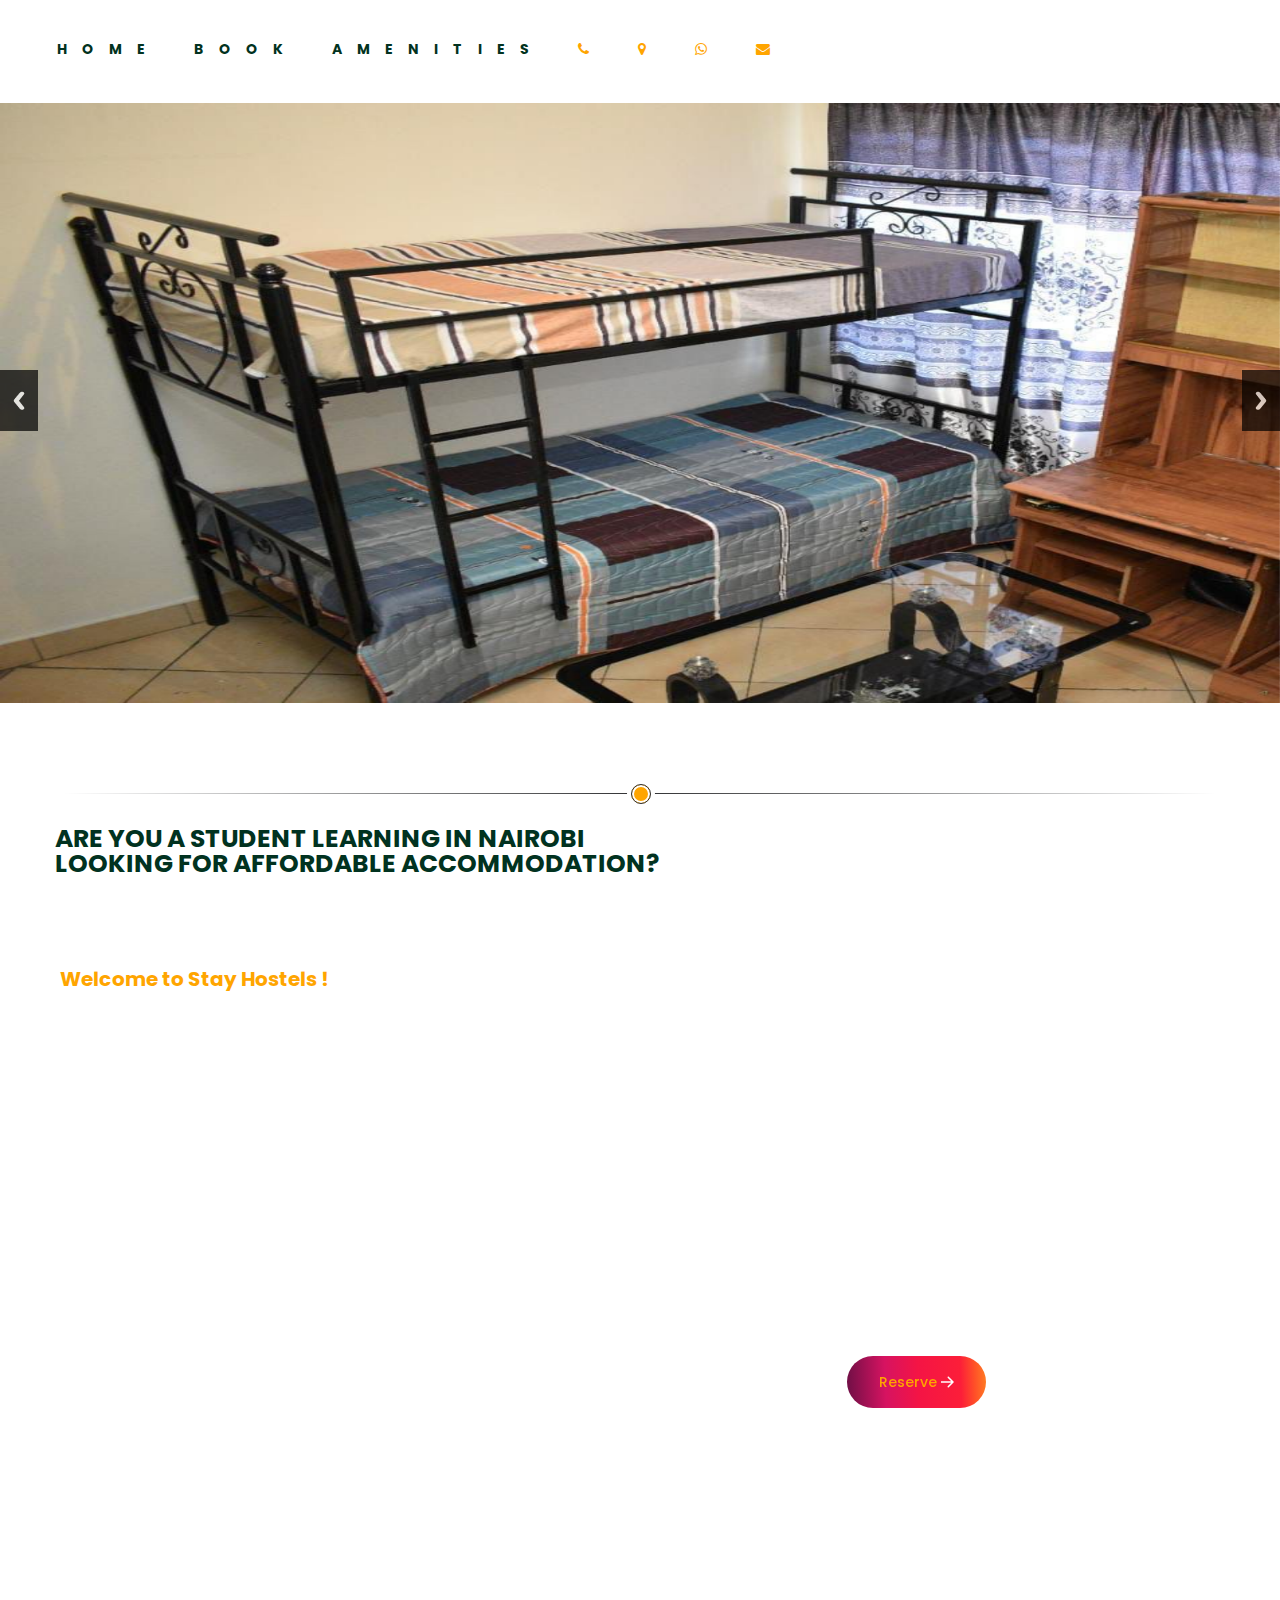
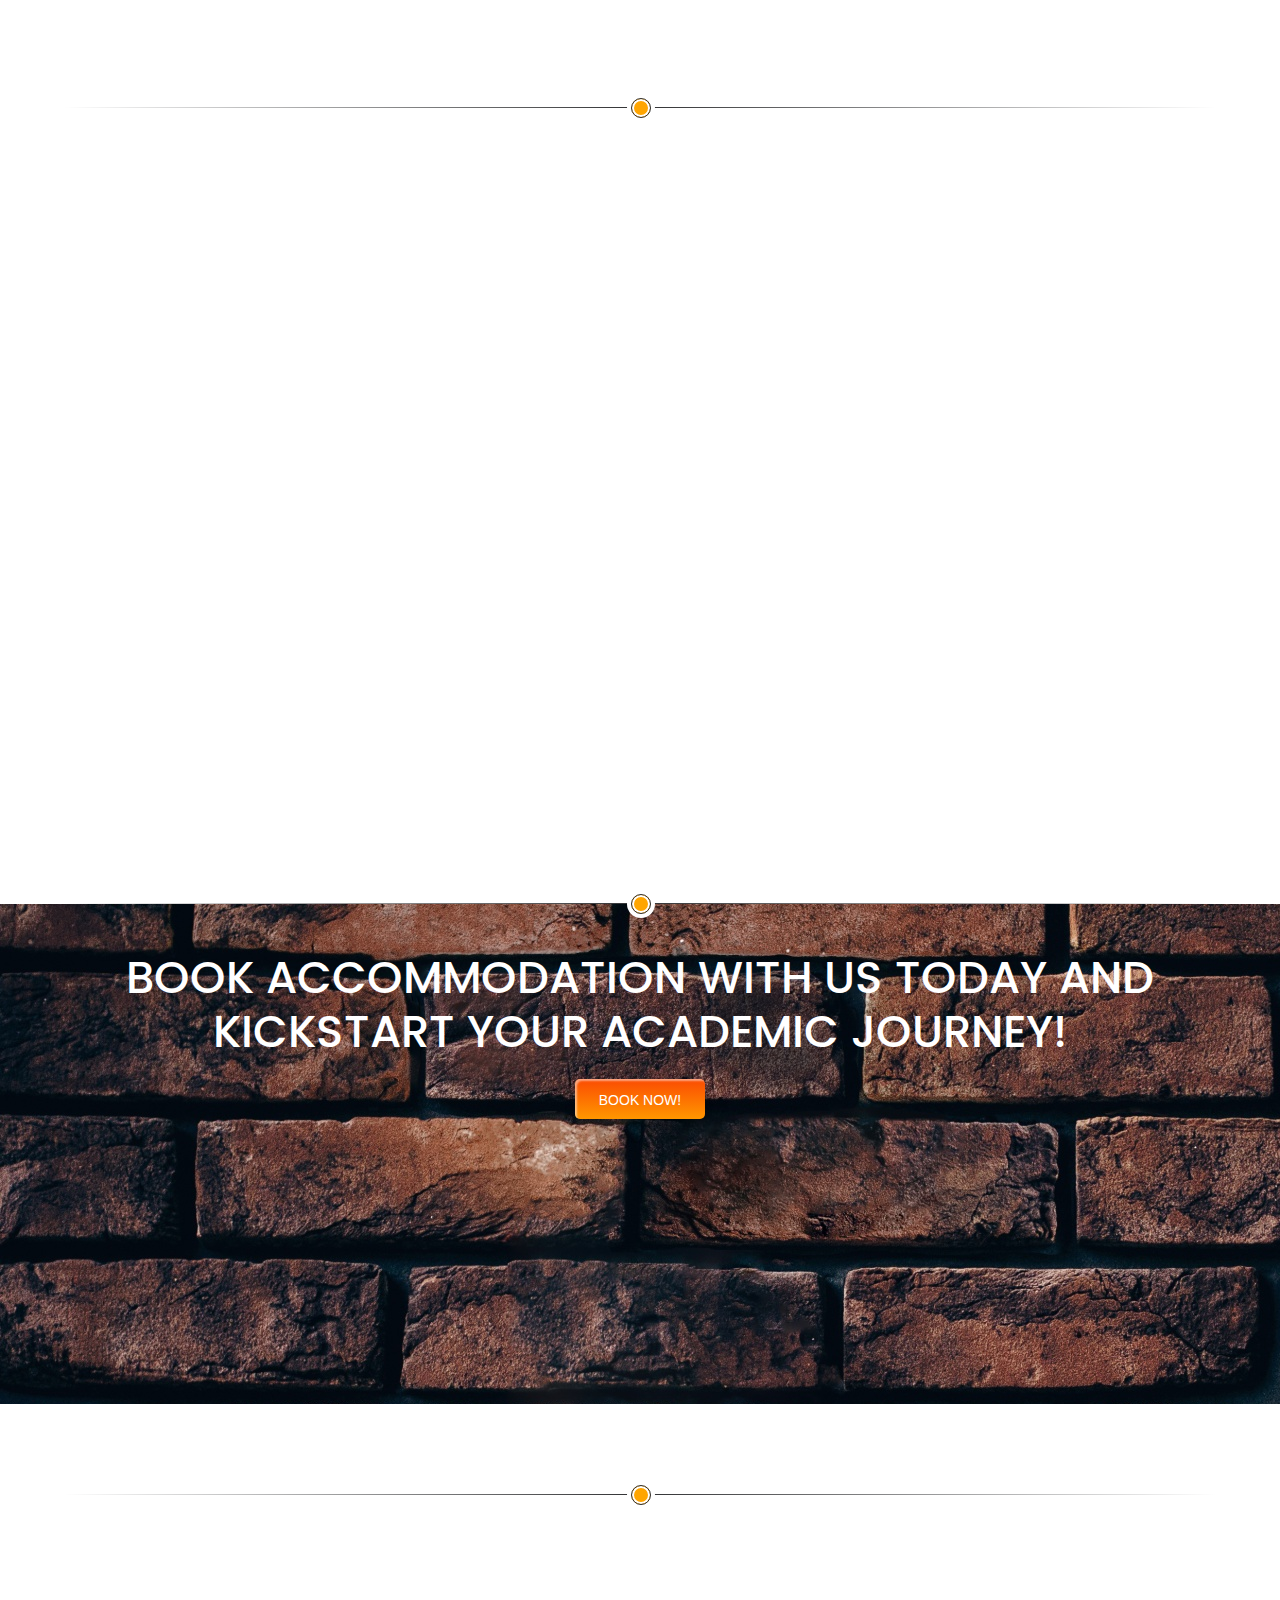
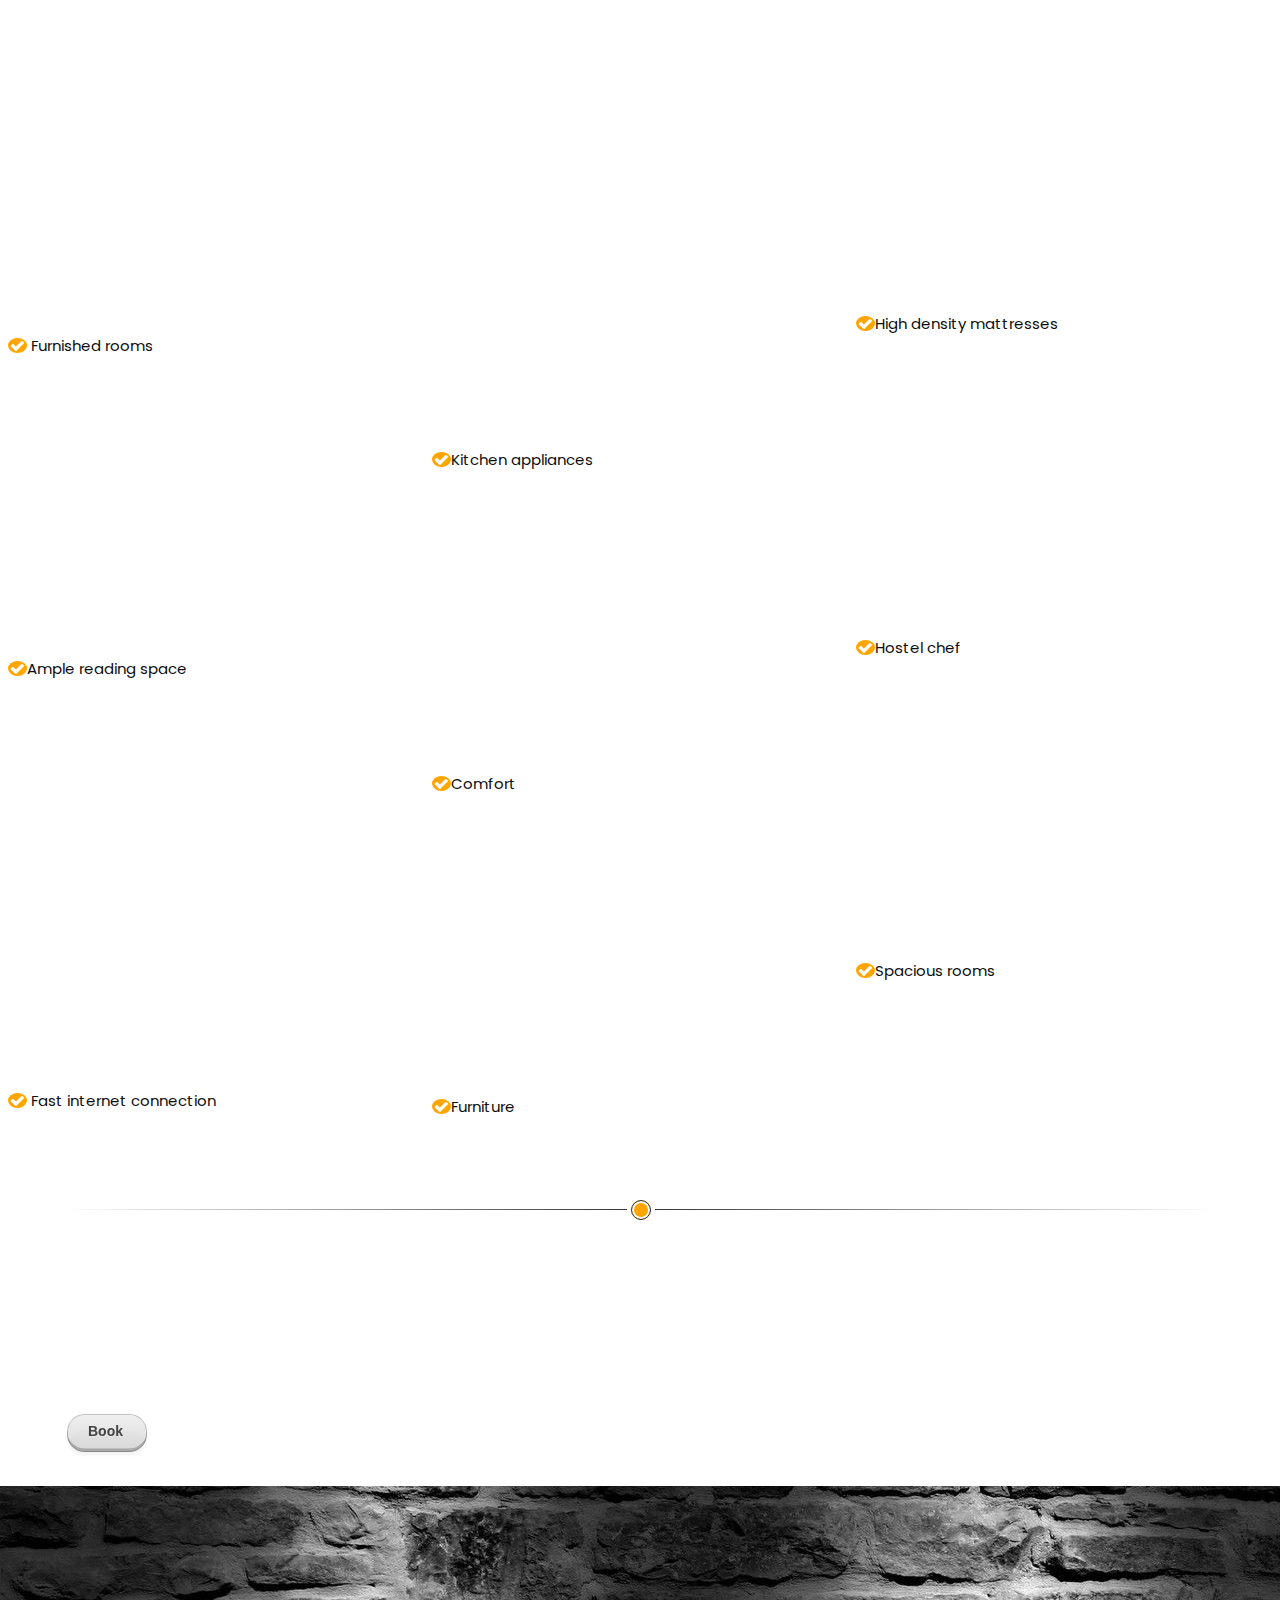
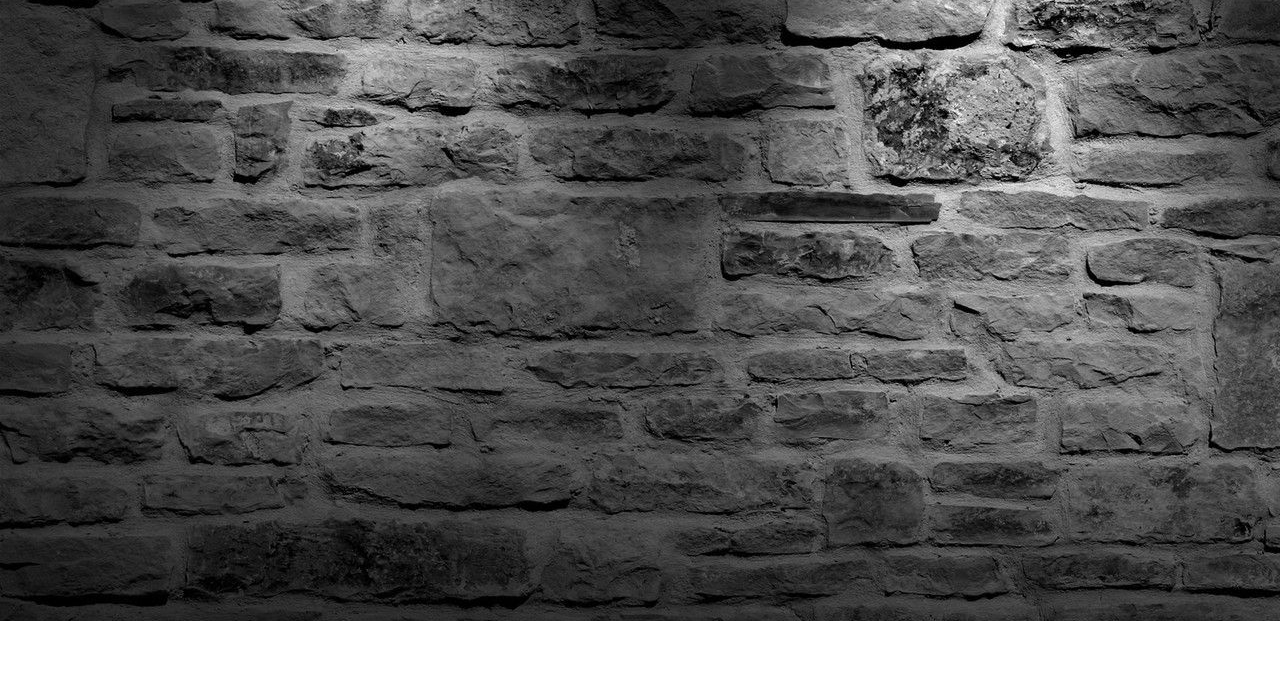
==== index.html @ cee6e0e3 "Update index.html" ====
<!DOCTYPE html>
<html lang="en"> 
<head>
	<link rel="apple-touch-icon" sizes="200x200" href="images/apple-touch-icon.png">
<link rel="icon" type="image/png" sizes="32x32" href="images/favicon-32x32.png">
<link rel="icon" type="image/png" sizes="16x16" href="images/favicon-16x16.png">
<link rel="manifest" href="images/site.webmanifest">
<link rel="mask-icon" href="images/safari-pinned-tab.svg" color="#5bbad5">
<meta name="msapplication-TileColor" content="#da532c">
<meta name="theme-color" content="#ffffff">

    <!-- Basic Page Needs
  ================================================== -->
	<meta charset="utf-8">
	<title>Stay Hostels</title>
	

	
    <!-- Mobile Specific Metas
  ================================================== -->
	<meta name="viewport" content="width=device-width, initial-scale=1.0,">
    
    <!-- CSS
  ================================================== -->
  	<link rel="stylesheet" href="css/zerogrid.css">
	<link rel="stylesheet" href="css/style.css">
	<link rel="stylesheet" href="css/responsiveslides.css">
		<link rel="stylesheet" href="https://unpkg.com/aos@next/dist/aos.css" />

	<!-- Custom Fonts -->
	<link href="font-awesome/css/font-awesome.min.css" rel="stylesheet" type="text/css">
	
	<script src="js/jquery-latest.min.js"></script>
	<script src="js/script.js"></script>
    <script src="js/jquery183.min.js"></script>
    <script src="js/responsiveslides.min.js"></script>
    <script>
		// You can also use "$(window).load(function() {"
		$(function () {
		  // Slideshow 
		  $("#slider").responsiveSlides({
			auto: true,
			pager: false,
			nav: true,
			speed: 500,
			namespace: "callbacks",
			before: function () {
			  $('.events').append("<li>before event fired.</li>");
			},
			after: function () {
			  $('.events').append("<li>after event fired.</li>");
			}
		  });
		});
	</script>

	

    
</head>
<body class="home-page">
<div class="wrap-body">

<!--////////////////////////////////////Header-->
<header >

	
	<div class="wrap-header zerogrid">
		<div class="row">
			<div id="cssmenu"> 
				<ul>
				   <li class='active'><a href="./">HOME</a></li>
				  
				   <li><a href="./contact">BOOK</a></li>
									   <li><a href="#amenities">AMENITIES</a> </li>
  <li><a href="tel:+254799543648"><i class="fa fa-phone"></i></a> </li>
									   <li><a href="https://goo.gl/maps/ujM1iEVPgXZQeXia7?coh=178573&entry=tt"><i class="fa fa-map-marker"></i></a> </li>
									   <li><a href="https://wa.link/04qo6t"><i class="fa fa-whatsapp"></i></a> </li>
									   <li><a href="mailto:stayhostels@gmail.com"><i class="fa fa-envelope"></i></a> </li>
				</ul>
			</div>
			
	</div>
	
</header>
	<div class="slider">
	<!-- Slideshow -->
	<div class="callbacks_container" >
		<ul class="rslides" id="slider">
			<li>
				<img src="images/boy.jpeg" height="100" width="100" alt="">

					
			</li>
				<li>
				<img src="images/bedz.jpg" height="100" width="100" alt="">
				<div class="caption">
					
			</li>
			<li>
				<img src="images/tie.jpg" height="100" width="100" alt="">
				<div class="caption">
					
			</li>
					
					
			
			
			</li>

		</ul>
            
	</div>
	
	<div class="clear"></div>
</div>



<div class="divider div-transparent div-dot"></div>
</div>
<!--////////////////////////////////////Container-->
	<div class="wrap-container">

		<!-----------------content-box-------------------->
		<section class="content-box">
			<div class="zerogrid">
				<div class="row wrap-box"><!--Start Box-->
					<div id="main-content">
						<div class="header">
							<div class="zerogrid wrapper">
								<div class="description"> 
								<h1>ARE YOU A STUDENT LEARNING IN NAIROBI <br> LOOKING FOR AFFORDABLE ACCOMMODATION? </h1>
									
							</div>
						</div>							
						
								</div>
								<div class="col-2-3">
									<div class="wrap-col">
										<div class="contact">
											
<div class="describe">
	<h5> Welcome to Stay Hostels ! </h5> 
</div>

	
	<div class="cardd" data-aos="fade-right">
		<img src="images/soma.jpg" alt="Image">
		<div class="cardd-content">
		  <p>
			<a href="https://goo.gl/maps/ujM1iEVPgXZQeXia7?coh=178573&entry=tt"> <i class="fa fa-map-marker"></i></a>
			<a href="mailto:stayhostels@gmail.com"> <i class="fa fa-envelope"></i></a>
			<a href="tel:+254799543648"> <i class="fa fa-phone"></i></a>
			<a href="https://wa.link/04qo6t"><i class="fa fa-whatsapp"></i></a>
			<a href="https://www.instagram.com/stayhostels/"><i class="fa fa-instagram"></i></a>
		  </p>
		</div>
	  </div>

											
											</div>
										</div>
									</div>
								</div>
								<div class="col-1-3">
									<div class="wrap-col">
										<div class="description"  data-aos="fade-up">
										<h1 class="color-orange">We cater to male and female students Offering chic accommodation at a pocket friendly price </h1>
										</div>
										<br>
										<div class="naps"  data-aos="fade-up">
											<span> Stay Hostels is where quality and comfort meets affordability!	<i class="fa fa-minus"></i><i class="fa fa-minus"></i><i class="fa fa-minus"></i></span>
										</div>
										<br>
										
					
										<div class="naps"  data-aos="fade-up">
											<span> We offer accommodation to students from ANY institution in Nairobi! <i class="fa fa-minus"></i><i class="fa fa-minus"></i><i class="fa fa-minus"></i>	</span>
										</div>
										<br>
									
									<br>
									<div class="naps"  data-aos="fade-up">
										<span><i class="fa fa-check"></i>Accommodation fees start from 12,000 Ksh</span> 
									 </div>
								</p></p>
								<br>
								<br>
		<a class="btnn btnn--wide spacing-top-sm" href="./contact">Reserve<svg width="17" height="16" viewBox="0 0 17 16" fill="none" xmlns="http://www.w3.org/2000/svg"><path d="M16.7071 8.70711C17.0976 8.31658 17.0976 7.68342 16.7071 7.29289L10.3431 0.928932C9.95262 0.538408 9.31946 0.538408 8.92893 0.928932C8.53841 1.31946 8.53841 1.95262 8.92893 2.34315L14.5858 8L8.92893 13.6569C8.53841 14.0474 8.53841 14.6805 8.92893 15.0711C9.31946 15.4616 9.95262 15.4616 10.3431 15.0711L16.7071 8.70711ZM0 9H16V7H0V9Z" fill="white"></path></svg></a>
											 
											
									</div>
								</div>
							</div>
						</div>
					</div>
				</div>
			</div>
		</section>
		<div class="divider div-transparent div-dot"></div>
</div>
		<!-----------------content-box-2-------------------->
		<section class="content-box">
			<main class="main flow">
				<h1 class="main__heading"  data-aos="fade-up">Hostel<br><br>  Facilities</h1>
				<div class="main__cards cards">
				  <div class="cards__inner">
					<div class="cards__card card"  data-aos="fade-up">
					  <h2 class="card__heading"></h2>
					  <p class="card__price">Amenities</p>
					  <ul role="list" class="card__bullets flow">
						
						<li>Meals</li>
						  <li> Comfortable Beds</li>
						<li> High density mattress</li>
						  <li> Clean water supply
						 
						  
		
					  </ul>
					  <a href="tel:0799543648" class="card__cta cta">Call us</a>
					</div>
			  
					<div class="cards__card card"  data-aos="fade-up">
					  <h2 class="card__heading"></h2>
					  <p class="card__price">Student Comfort and Security</p>
					  <ul role="list" class="card__bullets flow">
						<li>Hot showers</li>
						<li>Hostel cook</li>
						  <li>Fully furnished rooms</li>
						<li>Free wifi</li>
						<li>Kitchen appliances</li>
		
						<li>Entertainment</li>
								<li> Key access exclusively for students and staff only</li>

					  </ul>
					  <a href="https://wa.link/04qo6t" class="card__cta cta">Message us</a>
					</div>
			  
					<div class="cards__card card"  data-aos="fade-up">
					  <h2 class="card__heading"></h2>
					  <p class="card__price">Spacious Rooms</p>
					  <ul role="list" class="card__bullets flow">
						<li>Ample space for computer setup</li>
						<li>Chair</li>
					     <li>  Desk</li>
						<li>Dinning area</li>
					  </ul>
					  <a href="https://goo.gl/maps/RgsWCh4y9k22v4Up7?coh=178573&entry=tt" class="card__cta cta">Visit us</a>
					</div>
				  </div>
				  
				  <div class="overlay cards__inner"></div>
				</div>
			  </main>
		</section>
	<div class="divider div-transparent div-dot"></div>
</div>
		<section class="content-box boxstyle-1 box-2">
			<div class="zerogrid">
				<div class="row wrap-box"><!--Start Box-->

					<h2>BOOK ACCOMMODATION WITH US TODAY AND KICKSTART YOUR ACADEMIC JOURNEY!</h2>
					<a href="./contact" class="custom-btn btn-7">BOOK NOW!</a>


					
				</div>
			</div>
		</section>
		
		<div class="divider div-transparent div-dot"></div>
</div>
					 <a id="amenities"></a>

	<section >
				<h1 class="main__heading"  data-aos="fade-up">Hostel<br><br>  Amenities</h1>

			<div class="outer-grid">
				<div class="inner-grid">
				<img  data-aos="fade-up" src="images/boys.jpeg"/>
				<div class="naps">
			<span> <i class="fa fa-check"></i> Furnished rooms	</span>
				</div>
				<img  data-aos="fade-up" src="images/books.jpg"/>
				<div class="naps">
				<span> <i class="fa fa-check"></i>Ample reading space	</span>
				</div>
				<img  data-aos="fade-up"  src="images/saf.jpg"/>
				<div class="naps">
				<span><i class="fa fa-check"></i> Fast internet connection	</span>
				</div>
				</div>
				<div class="inner-grid">
				<img  data-aos="fade-up" src="images/micro.jpg"/>
				<div class="naps">
					<span> <i class="fa fa-check"></i>Kitchen appliances	</span>
				</div>
				<img  data-aos="fade-up"  src="images/sheet.jpg"/>
				<div class="naps">
					<span> <i class="fa fa-check"></i>Comfort	</i></span>
				</div>
				<img  data-aos="fade-up"  src="images/green.jpg"/>
				<div class="naps">
					<span> <i class="fa fa-check"></i>Furniture	</i></span>
				</div>
				</div>
				<div class="inner-grid">
				<img  data-aos="fade-up"  src="images/doubleD.jpg"/>
				<div class="naps">
					<span> <i class="fa fa-check"></i>High density mattresses</span>
				</div>
				<img  data-aos="fade-up"  src="images/chef.jpg"/>
				<div class="naps">
				<span> <i class="fa fa-check"></i>Hostel chef</span>
				</div>
				<img  data-aos="fade-up"  src="images/masomo.jpg"/>
				<div class="naps">
					<span> <i class="fa fa-check"></i>Spacious rooms</span>
				</div>
		</section>
						<div class="divider div-transparent div-dot"></div>
	</div>
		<!-----------------content-box-3-------------------->
		<section class="content-box box-3">
			<div class="zerogrid">
				<div class="row wrap-box"><!--Start Box-->
					<div class="row">
						<div class="col-2-4">
							<div class="wrap-col wrapper" >
<div class="description"> 
									<h1 data-aos="fade-up">GENT'S HOSTEL </h1>
										
								</div>								<p data-aos="fade-up" >The Gents hostels are located in Nairobi West opposite National oil petrol station.The premises is secure since only residents get access to the building. <br> The neighbourhood houses grocery stores, kiosks and a supermarket. <br> <br>  <br> </p>

								<a class="buttonn medium round white" href="./contact">Book</a>
							</div>
						</div>
						
						<div class="col-2-4">
							<div class="wrap-col wrapper"  data-aos="fade-up">
<div class="description"> 
									<h1 data-aos="fade-up">LADIES' HOSTEL </h1>
										
								</div>								<p data-aos="fade-up">The ladies' hostel is located in the gated Madaraka estate.The premises is manned 24/7 to ensure safety for our students. <br> Likewise, the hostel is located near grocery stores and a supermarket for easy access of your daily needs. <br> <br>   </p>
								<a class="buttonn medium round white" href="./contact">Book</a>
							</div>
						</div>
					</div>
				</div>
			</div>
		</section>
		
		<!-----------------content-box-3-------------------->
	
		
		
		<!-----------------content-box-4-------------------->

	<!-- Slideshow -->
	
<!--////////////////////////////////////Footer-->
<footer>
	

	<div class="wrap-footer">
		<div class="zerogrid">
			<div class="row"  data-aos="fade-up">
				<h3> <u>Contact</u></h3>
				<span> Phone Number <a href="tel:+254799543648"> </a> +254799543648  </span></br>
				
				
				<span> <a href="https://goo.gl/maps/ujM1iEVPgXZQeXia7?coh=178573&entry=tt" target="new">STAY HOSTELS </a> </span></br>
								<span> <a href="./developer"> Developer  </a></span> <br> 

<br>

				<ul class="social-buttons"  data-aos="fade-up">

					<li><a href="tel:+254799543648"><i class=" fa fa-phone"></i></a>
					</li>
					<li><a href="https://wa.link/04qo6t"><i class=" fa fa-whatsapp"></i></a>
					</li>
					<li><a href="https://www.instagram.com/stayhostels/"><i class="fa fa-instagram"></i></a>
					</li>
					<li><a href="mailto:stayhostels@gmail.com"><i class="fa fa-envelope"></i></a>
					</li>
				</ul>
					</ul>
				<br>
				<br>
				<br>
				<br>
				<br>
				<br>
				<br>
				<br>
				<br>
				<br>
				<br>
				<br>
				<br>
				<br>
				<span>Copyright &copy; 2023 Stay Hostels </span>
			</div>
		</div>
	</div>
</footer>
	
	<!-- Google Map -->
	<script>
		$('.maps').click(function () {
		$('.maps iframe').css("pointer-events", "auto");
	});

	$( ".maps" ).mouseleave(function() {
	  $('.maps iframe').css("pointer-events", "none"); 
	});
	</script>
	
</div>
		<script src="https://unpkg.com/aos@next/dist/aos.js"></script>
<script>
  AOS.init( {
	disable: false,
	delay: 0,
  });
</script>
</body></html>
---- css/zerogrid.css ----
/*
Zerotheme.com | Free Html5 Responsive Templates
Zerogrid - A Single Grid System for Responsive Design
Author: Kimmy
Version : 3.0
Author URI: https://www.zerotheme.com/
*/
/* -------------------------------------------- */
/* ------------------Grid System--------------- */ 
.zerogrid{ width: 1200px; position: relative; margin: 0 auto; padding: 0px;}
.zerogrid:after { content: "\0020"; display: block; height: 0; clear: both; visibility: hidden; }

.zerogrid .f-right{float: right!important;}
.zerogrid .f-left{float: left!important;}

.zerogrid .row{}
.zerogrid .row:before,.row:after { content: '\0020'; display: block; overflow: hidden; visibility: hidden; width: 0; height: 0; }
.zerogrid .row:after{clear: both; }
.zerogrid .row{zoom: 1;}

.zerogrid .wrap-col{margin:10px;}

.zerogrid .col-1-2, .zerogrid .col-1-3, .zerogrid .col-2-3, .zerogrid .col-1-4, .zerogrid .col-2-4, .zerogrid .col-3-4, .zerogrid .col-1-5, .zerogrid .col-2-5, .zerogrid .col-3-5, .zerogrid .col-4-5, .zerogrid .col-1-6, .zerogrid .col-2-6, .zerogrid .col-3-6, .zerogrid .col-4-6, .zerogrid .col-5-6{float:left; display: inline-block;}

.zerogrid .col-full{width:100%;}

.zerogrid .col-1-2,.zerogrid .col-1-2-fixed{width:50%;}
.zerogrid .offset-1-2{margin-left: 50%;}

.zerogrid .col-1-3,.zerogrid .col-1-3-fixed{width:33.33%;}
.zerogrid .col-2-3,.zerogrid .col-2-3-fixed{width:66.66%;}
.zerogrid .offset-1-3{margin-left: 33.33%;}
.zerogrid .offset-2-3{margin-left: 66.66%;}

.zerogrid .col-1-4,.zerogrid .col-1-4-fixed{width:25%;}
.zerogrid .col-2-4,.zerogrid .col-2-4-fixed{width:50%;}
.zerogrid .col-3-4,.zerogrid .col-3-4-fixed{width:75%;}
.zerogrid .offset-1-4{margin-left: 25%;}
.zerogrid .offset-2-4{margin-left: 50%;}
.zerogrid .offset-3-4{margin-left: 75%;}

.zerogrid .col-1-5,.zerogrid .col-1-5-fixed{width:20%;}
.zerogrid .col-2-5,.zerogrid .col-2-5-fixed{width:40%;}
.zerogrid .col-3-5,.zerogrid .col-3-5-fixed{width:60%;}
.zerogrid .col-4-5,.zerogrid .col-4-5-fixed{width:80%;}
.zerogrid .offset-1-5{margin-left: 20%;}
.zerogrid .offset-2-5{margin-left: 40%;}
.zerogrid .offset-3-5{margin-left: 60%;}
.zerogrid .offset-4-5{margin-left: 80%;}

.zerogrid .col-1-6,.zerogrid .col-1-6-fixed{width:16.66%;}
.zerogrid .col-2-6,.zerogrid .col-2-6-fixed{width:33.33%;}
.zerogrid .col-3-6,.zerogrid .col-3-6-fixed{width:50%;}
.zerogrid .col-4-6,.zerogrid .col-4-6-fixed{width:66.66%;}
.zerogrid .col-5-6,.zerogrid .col-5-6-fixed{width:83.33%;}
.zerogrid .offset-1-6{margin-left: 16.66%;}
.zerogrid .offset-2-6{margin-left: 33.33%;}
.zerogrid .offset-3-6{margin-left: 50%;}
.zerogrid .offset-4-6{margin-left: 66.66%;}
.zerogrid .offset-5-6{margin-left: 83.33%;}

@media only screen and (min-width: 960px) and (max-width: 1199px) {
	.zerogrid{width:960px;}
}

@media only screen and (min-width: 768px) and (max-width: 959px) {
	.zerogrid{width:768px;}
}

@media only screen and (max-width: 767px) {
	.zerogrid, .zerogrid .col-1-2, .zerogrid .col-1-3, .zerogrid .col-2-3, .zerogrid .col-1-4, .zerogrid .col-2-4, .zerogrid .col-3-4, .zerogrid .col-1-5, .zerogrid .col-2-5, .zerogrid .col-3-5, .zerogrid .col-4-5, .zerogrid .col-1-6, .zerogrid .col-2-6, .zerogrid .col-3-6, .zerogrid .col-4-6, .zerogrid .col-5-6{width:100%;}
	
	.zerogrid .offset-1-2, .zerogrid .offset-1-3, .zerogrid .offset-2-3, .zerogrid .offset-1-4, .zerogrid .offset-2-4, .zerogrid .offset-3-4, .zerogrid .offset-1-5, .zerogrid .offset-2-5, .zerogrid .offset-3-5, .zerogrid .offset-4-5, .zerogrid .offset-1-6, .zerogrid .offset-2-6, .zerogrid .offset-3-6, .zerogrid .offset-4-6, .zerogrid .offset-5-6{margin-left:0;}
}
---- css/style.css ----
/*

*/
@import url(https://fonts.googleapis.com/css2?family=Poppins:wght@500&family=Work+Sans:wght@300&display=swap);
@media media-type (media-feature)
/* ---------------------------------------------------------------------------- */
/* ------------------------------------Reset----------------------------------- */
/* ---------------------------------------------------------------------------- */
a,abbr,acronym,address,applet,article,aside,audio,b,blockquote,big,body,center,canvas,caption,cite,code,command,datalist,dd,del,details,dfn,dl,div,dt,em,embed,fieldset,figcaption,figure,font,footer,form,h1,h2,h3,h4,h5,h6,header,hgroup,html,i,iframe,img,ins,kbd,keygen,label,legend,li,meter,nav,object,ol,output,p,pre,progress,q,s,samp,section,small,span,source,strike,strong,sub,sup,table,tbody,tfoot,thead,th,tr,tdvideo,tt,u,ul,var{background:transparent;border:0 none;font-size:100%;margin:0;padding:0;border:0;outline:0;vertical-align:top;}ol, ul {list-style:none;}blockquote, q {quotes:none;}table, table td {padding:0;border:none;border-collapse:collapse;}img {vertical-align:top;}embed {vertical-align:top;}
article, aside, audio, canvas, command, datalist, details, embed, figcaption, figure, footer, header, hgroup, keygen, meter, nav, output, progress, section, source, video {display:block;}
mark, rp, rt, ruby, summary, time {display:inline;}
input, textarea {border:0; padding:0; margin:0; outline: 0;}
iframe {border:0; margin:0; padding:0;}
input, textarea, select {margin:0; padding:0px;}


/* ---------------------------------------------------------------------------- */
/* ---------------------------------------------------------------------------- */
/* ---------------------------------------------------------------------------- */
* {
  -webkit-box-sizing: border-box;
     -moz-box-sizing: border-box;
          box-sizing: border-box;
}


/* ---------------------------------------------------------------------------- */
/* ---------------------------------------------------------------------------- */
/* ---------------------------------------------------------------------------- */
html {
  scroll-behavior: smooth;
}
html { -webkit-text-size-adjust: none;}
.video embed,.video object,.video iframe { width: 100%;  height: auto;}
img{max-width:100%;	height: auto;width: auto\9; /* ie8 */}

a{color: orange;text-decoration: none;}
a:hover {text-decoration: underline;}

h1, h2 	{font-size: 25px;line-height: 25px;}
h3, h4	{font-size: 20px;line-height: 20px;}
h5, h6	{font-size: 16px;line-height: 16px;}

p{margin: 10px 0;color: #000000
;}

.t-center{text-align: center;}
.t-left{text-align: left;}
.t-right{text-align: right;}
.f-right{float: right;}
.f-left{float: left;}

.post{}
.post:after, .post:before, article:after, article:before, section:after, section:before{clear: both; content: '\0020'; display: block; visibility: hidden; width: 0; height: 0;}

.clear{content: "\0020"; display: block; height: 0; clear: both; visibility: hidden; }
.clearfix:after, .clearfix:before{clear: both; content: '\0020'; display: block; visibility: hidden; width: 0; height: 0;}

.price{font-size: 40px;color: #5ABD5E;line-height: 50px;margin-bottom: 20px;}
/* ---------------------------------------------------------------------------- */
/* ------------------------------------Html-Body------------------------------- */
/* ---------------------------------------------------------------------------- */
html, body {width:100%; padding:0; margin:0;}
body {background: #fff;color: #FFA500;font: 14px/25px Arial, Helvetica, sans-serif;font-family: Poppins, sans-serif;}
body .wrap-body{}

/* ---------------------------------------------------------------------------- */
/* -------------------------------------Header--------------------------------- */
/* ---------------------------------------------------------------------------- */
header{background: 	#fff	;padding: 20px 0 20px;}
header .wrap-header{}


header .logo img{display: inline-block;margin: 0 auto 30px;max-width: 300px;}
@media all and (max-width: 768px){
	header{padding: 0;}
	header .logo{text-align:center;width: 100%;}
	header .logo img{display:block;max-width: 200px;}
}

/* ---------------------------------------------------------------------------- */
/* -------------------------------------Container------------------------------ */
/* ---------------------------------------------------------------------------- */
#container {}
#container .wrap-container{background: #FFFAFA;}

/* ---content-box--- */
.content-box {}
.content-box .wrap-box {padding:10px 10px; position: relative;}
.content-box .header { margin-bottom: 40px;}
.content-box .header h2{font-size: 54px; line-height: 1.2;font-weight: 500;color: #000000;}
.content-box .header .wrapper{padding: 5px; display: inline-block;}

.content-box.boxstyle-1{background-attachment:fixed; background-image: url(../images/garden.jpg); background-color: #222;color:#fff;}
.content-box.boxstyle-2{background:#F4F3F3;}

.content-box.box-1 {}
.home-page .content-box.box-1 h1{font-size: 75px;line-height: 1.2;font-weight: 500;text-transform: uppercase;color: #5ABD5E;margin: 0;}
.home-page .content-box.box-1 span{font-size: 40px;line-height: 1.2;font-weight: 500;}
.home-page .content-box.box-1 p {font-size: 20px;margin-top: 40px;}
.content-box.box-1 .post {text-align: initial;margin-bottom: 30px;}
.content-box.box-1 .post span{font-size: 20px;}
.content-box.box-1 .post p{font-size: 16px;margin-top: 10px;}
.content-box.box-1 .post img{border-radius: 50%;}

.content-box.box-2 {text-align: center;min-height: 500px}
.content-box.box-2 h2{font-size: 45px;line-height: 1.2;font-weight: 500;color: #fff;margin-bottom: 20px;}
.content-box.box-2 span{font-size: 15px;line-height: 1.2;font-weight: 500;}

.content-box.box-3 {}
.content-box.box-3 h3{font-size: 45px;line-height: 1.2;font-weight: 500;margin-bottom: 20px;text-transform: uppercase;}
.content-box.box-3 span{font-size: 20px;line-height: 1.2;font-weight: 500;color: #5ABD5E;margin-bottom: 20px;}
.content-box.box-3 .wrapper{}

.content-box.box-4 {}
.content-box.box-4 .post{margin: 20px inherit; }
.content-box.box-4 h3 {font-weight: 500; line-height: 1.2;}
.content-box.box-4 img{margin-bottom: 30px;max-width: 250px;border-radius: 50%;}


.hostel-icons {
  display: flex;
  flex-direction: row;
  justify-content: space-between;
}
.icon li{
 display:inline-block;
 font-size: 300%;
 margin: 0 50px 50px 0;
 margin-left: 50px;

}

.description h1 {
  color: #013220;
}
.field {
  border: 2px solid black;
}
/* ---MainContent-Article--- */
#main-content{}
#main-content .wrap-content{}

article{background: #ffffff; color: #3F3F3F; }
article:after, article:before{clear: both; content: '\0020'; display: block; visibility: hidden; width: 0; height: 0;}
article img{height: auto;width: 100%; border: none;}
article .art-header{}
article .art-content{padding: 40px 60px 0 60px;}
article .art-content blockquote {border-left: 3px solid #1c7791;font-size: 18px;margin: 0 50px;font-style: italic;color: #666;padding-left: 20px;}
article .art-content ol {float: left;text-align: justify;margin: 10px 50px;font-size: 16px;list-style-type: circle;}

article .entry-title {text-align: center;background: url(../images/banner.jpg) no-repeat center center;min-height: 250px;padding-top: 100px;}
article  h1.entry-title{line-height: 1.2;font-size: 40px;color: #fff;}
article h2{line-height: 1.1;font-size: 20px;margin: 0;}
article .info a{ color: #BE0A0A;}
article .info a:hover{ text-decoration: underline;}


/* ---------------------------------------------------------------------------- */
/* -------------------------------------Footer--------------------------------- */
/* ---------------------------------------------------------------------------- */
footer{text-align: center;background-image: url(../images/footer.jpg);min-height: 650px;}
footer a{color: #fff;}
footer a:hover{text-decoration:underline;}

footer .wrap-footer{color: #fff;font-size: 13px;padding: 30px 20px;}
footer .wrap-footer h3{margin-bottom: 10px;}
footer ul.quick-link li{display: inline-block;margin: 0 10px 10px 0;}
footer ul.quick-link li a{color: #fff;font-size: 15px;font-weight: bold;}
footer ul.social-buttons{margin-top: 70px;}
footer ul.social-buttons li{display: inline-block;}
footer ul.social-buttons li a{padding-top: 16px;display: block;width: 67px;height: 67px;border-radius: 50%;font-size: 37px;line-height: 1;color: #ffffff;background-color: #464646;transition-duration: 0.3s;margin-right: 5px;}
footer ul.social-buttons li a:hover, ul.social-buttons li a:focus, ul.social-buttons li a:active{background-color: #5ABD5E;}
.social-buttons li a:hover i {
transform: translate(0, -10px) scale(1.1);
transition: all 0.2s ease-in-out;
}

/* ---------------------------------------------------------------------------- */
/* -------------------------------------Button--------------------------------- */
/* ---------------------------------------------------------------------------- */
a.button{
	cursor: pointer;
	font-family: Arial, Helvetica, sans-serif;
	font-size: 13px;
	border:1px solid #ffffff; 
	display: inline-block;
	text-decoration: none;
	background: #303030;
	margin: 5px 0;
	text-transform: uppercase;
	color: #fff;
	background-color: #333;border-radius: 4px; padding: 10px 15px;
}
a.button:hover{background-color: #5ABD5E;}

/* ---------------------------------------------------------------------------- */
/* -------------------------------------Contact-------------------------------- */
/* ---------------------------------------------------------------------------- */
.contact h2{
  align-items: center;
  text-align: center;
}
#contact_form {}

#ff label {cursor:pointer;display:block;font-weight:bold;margin-bottom: 5px;}

#ff input {display:block;width:100%;border-radius:4px;-webkit-border-radius:4px;-moz-border-radius:4px;color:#000;	border:1px solid #AFAFAF;padding:12px;margin: 5px 0 10px 0;font-size: 16px;max-height: 45px;}

#ff textarea {display:block;width:100%;height:200px; border-radius:4px;-webkit-border-radius:4px;-moz-border-radius:4px;background-color:#fff; color:#000;	border:1px solid #AFAFAF;padding:10px;margin: 5px 0 25px 0;}
#ff   button {
  background-color: orange;
  color: #fff;
  border: none;
  border-radius: 4px;
  padding: 10px 20px;
  cursor: pointer;
  font-family: inherit;
  display:flex;
  align-items:center;
  justify-content:center;
  margin:0 auto;
}
select {
  width: 42%;
  border: 2px solid black;
  background-color: white;
  padding: 10px;
  border-radius: 50px;
}

/* Style the options in the select element */
select option {
  color: black;
  background-color: white;
}
/* Apply the initial styles for the input boxes */
input[type="text"] {
  border: 1px solid #ccc; /* Define the default border style */
  padding: 5px;
  transition: border-color 0.3s; /* Add a smooth transition effect for the border color */
}

/* Apply the styles when the input box is focused */
input[type="text"]:focus {
  border-color: cyan; /* Change the border color to cyan when focused */
  box-shadow: 0 0 5px cyan; /* Apply a cyan box shadow when focused */
  outline: none; /* Remove the default focus outline (optional) */
}

/* Apply the initial styles for the select element */
select {
  border: 1px solid #000000; /* Define the default border style */
  padding: 5px;
  transition: border-color 0.3s; /* Add a smooth transition effect for the border color */
}

/* Apply the styles when the select element is focused */
select:focus {
  border-color: cyan; /* Change the border color to cyan when focused */
  box-shadow: 0 0 5px cyan; /* Apply a cyan box shadow when focused */
  outline: none; /* Remove the default focus outline (optional) */
}
/* Apply the initial styles for the date input */
input[type="date"] {
  border: 1px solid #ccc; /* Define the default border style */
  padding: 5px;
  transition: border-color 0.3s; /* Add a smooth transition effect for the border color */
}

/* Apply the styles when the date input is focused */
input[type="date"]:focus {
  border-color: cyan; /* Change the border color to cyan when focused */
  box-shadow: 0 0 5px cyan; /* Apply a cyan box shadow when focused */
  outline: none; /* Remove the default focus outline (optional) */
}


#contact_form .btn{max-width: 25%;}
#contact_form .btn:hover{opacity: 0.7}

.maps{margin: 30px 0;}
/* ---------------------------------------------------------------------------- */
/* ------------------------------------Subcribe-------------------------------- */
/* ---------------------------------------------------------------------------- */
#subcribe {margin: 10px;}

#subcribe input[type="text"] {
    background:#fff;
    color: #867B6E;
    width: 200px;
    padding: 16px;
    }

#subcribe input[type="submit"]{
	background: #303030;
	padding: 16px;
	color: #ffffff;
	cursor: pointer;
	width: 110px;
	outline: none;
	}
  .pics  {
  
  }














.cardd-content a i {
  font-size: 20px; /* Adjust the font size as needed */
}

.main {
  max-width: 75rem;
  padding: 3em 1.5em;
}

.main__heading {
  font-weight: 600;
  font-size: 2.15em;
  margin-bottom: 0.75em;
  text-align: center;
  color: #013220;
}

.cards {
  position: relative;
}

.cards__inner {
  display: flex;
  flex-wrap: wrap;
  gap: 2.5em;
}

.card {
  --flow-space: 0.5em;
  --hsl: var(--hue), var(--saturation), var(--lightness);
  flex: 1 1 14rem;
  padding: 1.5em 2em;
  display: grid;
  grid-template-rows: auto auto auto 1fr;
  align-items: start;
  gap: 1.25em;
  color: #FFA500;
  background-color: #2b2b2b;
  border: 1px solid #eceff133;
  border-radius: 15px;
}

.card:nth-child(1) {
  --hue: 165;
  --saturation: 82.26%;
  --lightness: 51.37%;
}

.card:nth-child(2) {
  --hue: 291.34;
  --saturation: 95.9%;
  --lightness: 61.76%;
}

.card:nth-child(3) {
  --hue: 338.69;
  --saturation: 100%;
  --lightness: 48.04%;
}

.card__bullets {
  line-height: 1.4;
}

.card__bullets li::before {
  display: inline-block;
  content: url("data:image/svg+xml,%3Csvg xmlns='http://www.w3.org/2000/svg' viewBox='0 0 512 512' width='16' title='check' fill='%23dddddd'%3E%3Cpath d='M173.898 439.404l-166.4-166.4c-9.997-9.997-9.997-26.206 0-36.204l36.203-36.204c9.997-9.998 26.207-9.998 36.204 0L192 312.69 432.095 72.596c9.997-9.997 26.207-9.997 36.204 0l36.203 36.204c9.997 9.997 9.997 26.206 0 36.204l-294.4 294.401c-9.998 9.997-26.207 9.997-36.204-.001z' /%3E%3C/svg%3E");
  transform: translatey(0.25ch);
  margin-right: 1ch;
}

.card__heading {
  font-size: 1.05em;
  font-weight: 600;
}

.card__price {
  font-size: 1.75em;
  font-weight: 700;
}

.flow > * + * {
  margin-top: var(--flow-space, 1.25em);
}

.cta {
  display: block;
  align-self: end;
  margin: 1em 0 0.5em 0;
  text-align: center;
  text-decoration: none;
  color: #2AAA8A;
  background-color: #0d0d0d;
  padding: 0.7em;
  border-radius: 10px;
  font-size: 1rem;
  font-weight: 600;
}

.overlay {
  position: absolute;
  inset: 0;
  pointer-events: none;
  user-select: none;
  opacity: var(--opacity, 0);
  -webkit-mask: radial-gradient(
    25rem 25rem at var(--x) var(--y),
    #000 1%,
    transparent 50%
  );
  mask: radial-gradient(
    25rem 25rem at var(--x) var(--y),
    #000 1%,
    transparent 50%
  );
  transition: 400ms mask ease;
  will-change: mask;
}

.overlay .card {
  background-color: hsla(var(--hsl), 0.15);
  border-color: hsla(var(--hsl), 1);
  box-shadow: 0 0 0 1px inset hsl(var(--hsl));
}

.overlay .cta {
  display: block;
  grid-row: -1;
  width: 100%;
  background-color: hsl(var(--hsl));
  box-shadow: 0 0 0 1px hsl(var(--hsl));
}

:not(.overlay) > .card {
  transition: 400ms background ease;
  will-change: background;
}

:not(.overlay) > .card:hover {
  --lightness: 35%;
  background: hsla(var(--hsl), 0.1);
}







.buttonn {
  background-color: #fff;
  background-image: -webkit-linear-gradient(hsla(0,0%,100%,.05), hsla(0,0%,0%,.1));
  background-image:    -moz-linear-gradient(hsla(0,0%,100%,.05), hsla(0,0%,0%,.1));
  background-image:     -ms-linear-gradient(hsla(0,0%,100%,.05), hsla(0,0%,0%,.1));
  background-image:      -o-linear-gradient(hsla(0,0%,100%,.05), hsla(0,0%,0%,.1));
  background-image:         linear-gradient(hsla(0,0%,100%,.05), hsla(0,0%,0%,.1));
  border: none;
  border-radius: .5em;
  box-shadow: inset 0 0 0 1px hsla(0,0%,0%,.2),
              inset 0 2px 0 hsla(0,0%,100%,.1),
              inset 0 1.2em 0 hsla(0,0%,100%,0.1),
              inset 0 -.2em 0 hsla(0,0%,100%,.1),
              inset 0 -.25em 0 hsla(0,0%,0%,.25),
              0 .25em .25em hsla(0,0%,0%,.05);
  color: #444;
  cursor: pointer;
  display: inline-block;
  font-family: sans-serif;
  font-size: 1em;
  font-weight: bold;
  line-height: 1.5;
  margin: 0 .5em 1em;
  padding: .5em 1.5em .75em;
  position: relative;
  text-decoration: none;
  text-shadow: 0 1px 1px hsla(0,0%,100%,.25);
  vertical-align: middle;
  width: 80px;
}
.buttonn:hover {
  outline: none;
  text-decoration: none;
  background-color: #ff970b;

}
.buttonn:hover,
.buttonn:focus {
  box-shadow: inset 0 0 0 1px hsla(0,0%,0%,.2),
              inset 0 2px 0 hsla(0,0%,100%,.1),
              inset 0 1.2em 0 hsla(0,0%,100%,.1),
              inset 0 -.2em 0 hsla(0,0%,100%,.1),
              inset 0 -.25em 0 hsla(0,0%,0%,.25),
              inset 0 0 0 3em hsla(0,0%,100%,.2),
              0 .25em .25em hsla(0,0%,0%,.05);
}
.buttonn:active {
  box-shadow: inset 0 0 0 1px hsla(0,0%,0%,.2),
              inset 0 2px 0 hsla(0,0%,100%,.1),
              inset 0 1.2em 0 hsla(0,0%,100%,.1),
              inset 0 0 0 3em hsla(0,0%,100%,.2),
              inset 0 .25em .5em hsla(0,0%,0%,.05),
              0 -1px 1px hsla(0,0%,0%,.1),
              0 1px 1px hsla(0,0%,100%,.25);
  margin-top: .25em;
  outline: none;
  padding-bottom: .5em;
}

/* Light Text */

.lightText {
  box-shadow: inset 0 0 0 1px hsla(0,0%,0%,.25),
              inset 0 2px 0 hsla(0,0%,100%,.1),
              inset 0 1.2em 0 hsla(0,0%,100%,.05),
              inset 0 -.2em 0 hsla(0,0%,100%,.1),
              inset 0 -.25em 0 hsla(0,0%,0%,.5),
              0 .25em .25em hsla(0,0%,0%,.1);
  color: #fff;
  text-shadow: 0 -1px 1px hsla(0,0%,0%,.25);
}
.lightText:hover,
.lightText:focus {
  box-shadow: inset 0 0 0 1px hsla(0,0%,0%,.25),
              inset 0 2px 0 hsla(0,0%,100%,.1),
              inset 0 1.2em 0 hsla(0,0%,100%,.05),
              inset 0 -.2em 0 hsla(0,0%,100%,.1),
              inset 0 -.25em 0 hsla(0,0%,0%,.5),
              inset 0 0 0 3em hsla(0,0%,100%,.2),
              0 .25em .25em hsla(0,0%,0%,.1);
}
.lightText:active {
  box-shadow: inset 0 0 0 1px hsla(0,0%,0%,.25),
              inset 0 2px 0 hsla(0,0%,100%,.1),
              inset 0 1.2em 0 hsla(0,0%,100%,.05),
              inset 0 0 0 3em hsla(0,0%,100%,.2),
              inset 0 .25em .5em hsla(0,0%,0%,.05),
              0 -1px 1px hsla(0,0%,0%,.1),
              0 1px 1px hsla(0,0%,100%,.25);
}

.white {
  background-color: #eee;
}

.round {
  border-radius: 1.25em;
}











.description h1 {
  color: #013220;
  font-size: 25px;

}
.describe h5{
  color: orange;
  font-size: 20px;

}
.naps{
  color:#0d0d0d;
  font-size: 15px;

}
.naps .fa-check {
  color:white;
  border-radius: 50%;
  background-color: orange;
  padding-inline: 2px;
}
.naps .fa-minus{
  color:orange;
  
}





.description {
  position: relative;
}


@keyframes flyin {
  0% {
    top: -100px;
  }

  100% {
    top: 0;
  }
}

.describe h5 {
  position: relative;
}
.describe .fa-smile-o{
color: darkcyan;
}

@keyframes hop {
  0% {
    transform: translateY(0);
  }
  50% {
    transform: translateY(20px);
  }
  100% {
    transform: translateY(0);
  }
}
.description .fa-question {
  font-size: 40px;
color: orange;
}

/* Set initial position to the left of the container */
.PICS .soma {
  position: relative;
  left: -100%; /* Move the image out of view to the left */
  animation: slideIn 5s ease forwards; /* Use CSS animation */
}

/* Define the animation */
@keyframes slideIn {
  to {
    left: 0; /* Move the image to the center */
  }
}
/* Add some initial styling to the image */
.PICS .soma {
  width: 90%; /* Set the image width to 100% */
  transition: all 0.3s ease; /* Add a smooth transition effect for animation */
}

/* Define the hover effect */
.PICS .soma:hover {
  transform: scale(1.1); /* Zoom in the image by 10% */
  filter: blur(2px); /* Apply a 5px blur to the image */
}


/* Apply animation when the element is in the viewport */
.PICS .soma.in-viewport {
  opacity: 1;
  transform: translateX(0);
}





















/* CSS to style the image container */
.image-container {
  display: flex;
  flex-wrap: wrap;
  justify-content: space-between;
  align-items: center;
}

/* CSS to style individual images */
.image-container img {
  max-width: 30%; /* Adjust the width of each image as needed */
  height: auto;
}

/* CSS to style the text under each image */
.image-container span {
  text-align: center;
  width: 30%; /* Adjust the width of the text container to match the images */
  margin-top: 10px; /* Add space between the image and text */
}







.divider
{
	position: relative;
	margin-top: 90px;
	height: 1px;
}

.div-transparent:before
{
	content: "";
	position: absolute;
	top: 0;
	left: 5%;
	right: 5%;
	width: 90%;
	height: 1px;
	background-image: linear-gradient(to right, transparent, rgb(48,49,51), transparent);
}
.div-dot:after
{
	content: "";
	position: absolute;
	z-index: 1;
	top: -9px;
	left: calc(50% - 9px);
	width: 18px;
	height: 18px;
	background-color: orange;
	border: 1px solid rgb(48,49,51);
	border-radius: 50%;
	box-shadow: inset 0 0 0 2px white,
					0 0 0 4px white;
}






.btnn::after {
content: " ";
position: absolute;
top: 0;
left: 0;
width: 100%;
height: 100%;
border-radius: 10em;
-webkit-transition: -webkit-box-shadow .4s ease-in-out;
transition: -webkit-box-shadow .4s ease-in-out;
transition: box-shadow .4s ease-in-out;
transition: box-shadow .4s ease-in-out,-webkit-box-shadow .4s ease-in-out;
}

.btnn {
position: relative;
margin: auto;
background: -webkit-gradient(linear,left top,right top,from(#700f46),color-stop(#d61361),color-stop(#f41445),color-stop(#fc1e39),color-stop(#ff4f28),to(#ffb11e));
background: linear-gradient(90deg,#700f46,#d61361,#f41445,#fc1e39,#ff4f28,#ffb11e);
background: url(/img/white-noise.png),linear-gradient(87.58deg,#700f46 .61%,#d61361 27.89%,#f41445 51.19%,#fc1e39 81.31%,#ff4f28 90.97%,#ffb11e 109.72%);
  background-size: auto, auto;
background-size: 35%,100%;
background-blend-mode: overlay,normal;
border-radius: 10em;
text-decoration: none;
padding: .85rem 2rem;
font-weight: 500;
display: inline-block;
-webkit-transition: background-size .4s ease-in-out;
transition: background-size .4s ease-in-out;

}

.btnn .a{
color: white;

}
a:hover{
	text-decoration:none;
}

.btnn svg {
display: inline;
width: .8rem;
vertical-align: middle;
margin-left: .3rem;
-webkit-transition: -webkit-transform .15s ease-out;
transition: -webkit-transform .15s ease-out;
transition: transform .15s ease-out;
transition: transform .15s ease-out,-webkit-transform .15s ease-out;
position: relative;
top: -1px;
}

.btnn:hover:not([disabled]) svg {
-webkit-transform: translateX(3px);
transform: translateX(3px);
}

.btnn:hover::after {
-webkit-box-shadow: 0 0 24px #ff0068;

box-shadow: 0 0 24px #ff0068;


}












  /* ellipse from rectangle or circle from square*/
  


















  .outer-grid {
    display: flex;
    flex-wrap: wrap;
    padding: 0 4px;
 }
 .inner-grid {
    flex: 25%;
    max-width: 45%;
    padding: 0 4px;
 }
 .inner-grid img {
    margin-top: 8px;
    width: 100%;
    padding: 20px;
 }
 @media screen and (max-width: 800px) {
    .inner-grid {
       flex: 50%;
       max-width: 50%;
    }
 }
 @media screen and (max-width: 600px) {
    .inner-grid {
       flex: 100%;
       max-width: 100%;
    }
 }
/* CSS for the images */
.outer-grid img {
  max-width: 100%; /* Ensure images don't exceed their container */
  height: auto;
  transition: transform 0.2s ease-in-out; /* Add a smooth transition effect for the transform property */
}

/* CSS for the hopping animation on hover */
.outer-grid img:hover {
  transform: translateY(-5px); /* Move the image 5px upwards on hover */
}
/* CSS for the images */
.outer-grid img {
  max-width: 100%; /* Ensure images don't exceed their container */
  height: auto;
  transition: transform 0.2s ease-in-out, filter 0.2s ease-in-out; /* Add smooth transitions for transform and filter properties */
}

/* CSS for the zoom and blur effect on hover */
.outer-grid img:hover {
  transform: scale(1.1); /* Zoom in the image by 10% on hover */
  filter: blur(1px); /* Apply a blur effect to the image on hover */
}


/* ---------------------------------------------------------------------------- */
/* -------------------------------Menu---------------------------------- */
/* ---------------------------------------------------------------------------- */
#cssmenu ul li {
  display: inline-block;
  margin: 0 10px; /* Add space between list items */
  transition: transform 0.2s ease-in-out; /* Add a smooth transition effect */
}

/* CSS for the hopping animation on hover */
#cssmenu ul li:hover {
  transform: translateY(-10px); /* Move the list item 5px upwards */
}

.col-1-2 {
  background-color: orange;
}




/* Additional styling for the icons */

#contact_form {
  padding: 50px; /* Add padding for spacing between the form and the shadow */
  box-shadow: 0px 0px 200px rgba(0, 0, 0, 0.2); /* Adjust the shadow as needed */
  border-radius: 25px; /* Add rounded corners to the form */
}
#contact_form {
  padding: 20px;
  box-shadow: 0px 0px 10px rgba(0, 0, 0, 0.2); /* Initial shadow effect */
  transition: box-shadow 0.3s ease; /* Add a smooth transition on hover */
}

#contact_form:hover {
  box-shadow: 0px 0px 100px rgba(0, 0, 0, 0.4); /* Adjust the shadow on hover */
}

/* Style the mobile menu container */

















  
  .title {
    margin: 10px 0;
    text-transform: uppercase;
    font-weight: bold;
  }
  
  p {
    font-weight: 300;
  }
  
  &:hover {
    transform: translateY(-5px);
    box-shadow: 0 3px 10px rgba($color-dark, .3);
    
 
  }









.neigh h5 {
  color: darkgreen;
  display: flex;
  flex-direction: column;
  justify-content: center; /* Center vertically */
  align-items: center; /* Center horizontally */
  height: 100%; 
  padding: 50px;
  font-size: 15px;
}
.neigh h3 {
  color: white;
  display: flex;
  flex-direction: column;
  justify-content: center; /* Center vertically */
  align-items: center; /* Center horizontally */
  font-size: 30px;
  padding: 50px;

}



















.cardd {
  border: 1px solid #ccc;
  border-radius: 5px;
  box-shadow: 0 2px 4px rgba(0, 0, 0, 0.1);
  overflow: hidden; /* Ensure the image doesn't protrude from the card */
  height: 100px; /* Adjust the height as needed */

}

.cardd img {
  width: 300%; /* Make the image width 100% of the card */

  height: auto; /* Maintain aspect ratio */
  border-radius: 5px 5px 0 0; /* Rounded corners for the top */
}

.cardd-content {
  padding: 20px; /* Add padding to create space for text */
}

.cardd-content p {
  margin: 0; /* Remove default margin for paragraphs */
}
/* Apply the animation to the image */
.cardd{
  width: 100%;
  height: 40%;
  border-radius: 5px;
  animation: zoomIn 1s ease-in-out ; /* Adjust the animation duration as needed */
  transform-origin: center;
}
.cardd-content p {
  display: flex;
  align-items: center; /* Align items vertically */
}

.cardd-content img,
.cardd-content i {
  margin-right: 50px; /* Adjust the margin as needed */
  
}
/* Define the keyframes for the zoom-in animation */
@keyframes zoomIn {
  0% {
    transform: scale(1);
  }
  100% {
    transform: scale(1.1); /* Adjust the scale factor for stronger or weaker zoom effect */
  }
}




































#cssmenu,
#cssmenu ul,
#cssmenu ul li,
#cssmenu ul li a,
#cssmenu #menu-button {
  margin: 0;
  padding: 0;
  border: 0;
  list-style: none;
  line-height: 1;
  display: block;
  position: relative;
  -webkit-box-sizing: border-box;
  -moz-box-sizing: border-box;
  box-sizing: border-box;
}
#cssmenu:after,
#cssmenu > ul:after {
  content: ".";
  display: block;
  clear: both;
  visibility: hidden;
  line-height: 0;
  height: 0;
}
#cssmenu #menu-button {
  display: none;
}
#cssmenu {
  z-index: 999;
  display: inline-block;
  float: left;
  
}
#cssmenu > ul > li {
  float: left;
}
#cssmenu.align-center > ul {
  font-size: 0;
  text-align: center;
}
#cssmenu.align-center > ul > li {
  display: inline-block;
  float: none;
}
#cssmenu.align-center ul ul {
  text-align: left;
}
#cssmenu.align-right > ul > li {
  float: right;
}
#cssmenu > ul > li > a {
  padding: 27px 17px;
  letter-spacing: 15px;
  text-decoration: none;
  color: #013220;
  font-weight: 700; 
  text-transform: uppercase;
}
#cssmenu > ul > li:hover > a {
  color: #FFA500;
} 
#cssmenu ul ul {
  position: absolute;
  left: -9999px;
}
#cssmenu.align-right ul ul {
  text-align: right;
}
#cssmenu ul ul li {
  height: 0;
  -webkit-transition: all .25s ease;
  -moz-transition: all .25s ease;
  -ms-transition: all .25s ease;
  -o-transition: all .25s ease;
  transition: all .25s ease;
}
#cssmenu li:hover > ul {
  left: auto;
}
#cssmenu.align-right li:hover > ul {
  left: auto;
  right: 0;
}
#cssmenu li:hover > ul > li {
  height: 35px;
}
#cssmenu ul ul ul {
  margin-left: 100%;
  top: 0;
}
#cssmenu.align-right ul ul ul {
  margin-left: 0;
  margin-right: 100%;
}
#cssmenu ul ul li a {
  border-bottom: 1px solid rgba(150, 150, 150, 0.15);
  padding: 11px 15px;
  width: 170px;
  font-size: 12px;
  text-decoration: none;
  color: #dddddd;
  font-weight: 400;
  background: #3B3B3B;
}
#cssmenu ul ul li:last-child > a,
#cssmenu ul ul li.last-item > a {
  border-bottom: 0;
}
#cssmenu ul ul li:hover > a,
#cssmenu ul ul li a:hover {
  color: #ffffff;
}

@media all and (max-width: 768px), only screen and (-webkit-min-device-pixel-ratio: 2) and (max-width: 1024px), only screen and (min--moz-device-pixel-ratio: 2) and (max-width: 1024px), only screen and (-o-min-device-pixel-ratio: 2/1) and (max-width: 1024px), only screen and (min-device-pixel-ratio: 2) and (max-width: 1024px), only screen and (min-resolution: 192dpi) and (max-width: 1024px), only screen and (min-resolution: 2dppx) and (max-width: 1024px) {
  #cssmenu {
    width: 100%;
	background: #fff;
	margin: 0 0 30px;
  }
  #cssmenu ul {
    width: 100%;
    display: none;
  }
  #cssmenu.align-center > ul {
    text-align: left;
  }
  #cssmenu ul li {
    width: 100%;
    border-top: 1px solid rgba(120, 120, 120, 0.2);
  }
  #cssmenu ul ul li,
  #cssmenu li:hover > ul > li {
    height: auto;
  }
  #cssmenu ul li a,
  #cssmenu ul ul li a {
    width: 100%;
    border-bottom: 0;
  }
  #cssmenu > ul > li {
    float: none;
  }
  #cssmenu ul ul li a {
    padding-left: 25px;
  }
  #cssmenu ul ul ul li a {
    padding-left: 35px;
  }
  #cssmenu ul ul li a {
    color: #dddddd;
    background: none;
  }
  #cssmenu ul ul li:hover > a,
  #cssmenu ul ul li.active > a {
    color: #ffffff;
  }
  #cssmenu ul ul,
  #cssmenu ul ul ul,
  #cssmenu.align-right ul ul {
    position: relative;
    left: 0;
    width: 100%;
    margin: 0;
    text-align: left;
  }
  #cssmenu #menu-button {
    display: block;
    padding: 17px;
    color: #0d0d0d;
    cursor: pointer;
    font-size: 12px;
    text-transform: uppercase;
    font-weight: 700;
  }
  #cssmenu #menu-button:after {
    position: absolute;
    top: 22px;
    right: 17px;
    display: block;
    height: 4px;
    width: 20px;
    border-top: 2px solid #000000;
    border-bottom: 2px solid #0d0d0d;
    content: '';
  }
  #cssmenu #menu-button:before {
    position: absolute;
    top: 16px;
    right: 17px;
    display: block;
    height: 2px;
    width: 20px;
    background: #0d0d0d;
    content: '';
  }
  #cssmenu #menu-button.menu-opened:after {
    top: 23px;
    border: 0;
    height: 2px;
    width: 15px;
    background: #000000;
    -webkit-transform: rotate(45deg);
    -moz-transform: rotate(45deg);
    -ms-transform: rotate(45deg);
    -o-transform: rotate(45deg);
    transform: rotate(45deg);
  }
  #cssmenu #menu-button.menu-opened:before {
    top: 23px;
    background: #000000;
    width: 15px;
    -webkit-transform: rotate(-45deg);
    -moz-transform: rotate(-45deg);
    -ms-transform: rotate(-45deg);
    -o-transform: rotate(-45deg);
    transform: rotate(-45deg);
  }
  #cssmenu .submenu-button {
    position: absolute;
    z-index: 99;
    right: 0;
    top: 0;
    display: block;
    border-left: 1px solid rgba(120, 120, 120, 0.2);
    height: 46px;
    width: 46px;
    cursor: pointer;
  }
  #cssmenu .submenu-button.submenu-opened {
    background: #262626;
  }
  #cssmenu ul ul .submenu-button {
    height: 34px;
    width: 34px;
  }
  #cssmenu .submenu-button:after {
    position: absolute;
    top: 22px;
    right: 19px;
    width: 8px;
    height: 2px;
    display: block;
    background: #dddddd;
    content: '';
  }
  #cssmenu ul ul .submenu-button:after {
    top: 15px;
    right: 13px;
  }
  #cssmenu .submenu-button.submenu-opened:after {
    background: #ffffff;
  }
  #cssmenu .submenu-button:before {
    position: absolute;
    top: 19px;
    right: 22px;
    display: block;
    width: 2px;
    height: 8px;
    background: #dddddd;
    content: '';
  }
  #cssmenu ul ul .submenu-button:before {
    top: 12px;
    right: 16px;
  }
  #cssmenu .submenu-button.submenu-opened:before {
    display: none;
  }
}

/* ---------------------------------------------------------------------------- */
/* ---------------------------------Slider------------------------------------- */
/* ---------------------------------------------------------------------------- */
.rslides{}
.custom-btn {
  width: 130px;
  height: 40px;
  color: #fff;
  border-radius: 5px;
  padding: 10px 25px;
  font-family: 'Lato', sans-serif;
  font-weight: 500;
  background: transparent;
  cursor: pointer;
  transition: all 0.3s ease;
  position: relative;
  display: inline-block;
   box-shadow:inset 2px 2px 2px 0px rgba(255,255,255,.5),
   7px 7px 20px 0px rgba(0,0,0,.1),
   4px 4px 5px 0px rgba(0,0,0,.1);
  outline: none;
}


.btn-7 {
  background: linear-gradient(0deg, rgba(255,151,0,1) 0%, rgba(251,75,2,1) 100%);
    line-height: 42px;
    padding: 0;
    border: none;
  }

  .btn-7:before,
  .btn-7:after {
    position: absolute;
    content: "";
    right: 0;
    bottom: 0;
    background: rgba(251,75,2,1);
    box-shadow:
     -7px -7px 20px 0px rgba(255,255,255,.9),
     -4px -4px 5px 0px rgba(255,255,255,.9),
     7px 7px 20px 0px rgba(0,0,0,.2),
     4px 4px 5px 0px rgba(0,0,0,.3);
    transition: all 0.3s ease;
  }
  .btn-7:before{
     height: 0%;
     width: 2px;
  }
  .btn-7:after {
    width: 0%;
    height: 2px;
  }
  .btn-7:hover{
    color: rgba(251,75,2,1);
    background: transparent;
  }
  .btn-7:hover:before {
    height: 100%;
  }
  .btn-7:hover:after {
    width: 100%;
  }
  .btn-7 span:before,
  .btn-7 span:after {
    position: absolute;
    content: "";
    left: 0;
    top: 0;
    background: rgba(251,75,2,1);
    box-shadow:
     -7px -7px 20px 0px rgba(255,255,255,.9),
     -4px -4px 5px 0px rgba(255,255,255,.9),
     7px 7px 20px 0px rgba(0,0,0,.2),
     4px 4px 5px 0px rgba(0,0,0,.3);
    transition: all 0.3s ease;
  }
  .btn-7 span:before {
    width: 2px;
    height: 0%;
  }
  .btn-7 span:after {
    height: 2px;
    width: 0%;
  }
  .btn-7 span:hover:before {
    height: 100%;
  }
  .btn-7 span:hover:after {
    width: 100%;
  }
  .btn-7:before,
.btn-7:after {
  position: absolute;
  content: "";
  right: 0;
  bottom: 0;
  background: rgba(251,75,2,1);
  box-shadow:
   -7px -7px 20px 0px rgba(255,255,255,.9),
   -4px -4px 5px 0px rgba(255,255,255,.9),
   7px 7px 20px 0px rgba(0,0,0,.2),
   4px 4px 5px 0px rgba(0,0,0,.3);
  transition: all 0.3s ease;
}
.btn-7:before{
   height: 0%;
   width: 2px;
}
.btn-7:after {
  width: 0%;
  height: 2px;
}
.btn-7:hover{
  color: rgba(251,75,2,1);
  background: transparent;
}
.btn-7:hover:before {
  height: 100%;
}
.btn-7:hover:after {
  width: 100%;
}
.btn-7 span:before,
.btn-7 span:after {
  position: absolute;
  content: "";
  left: 0;
  top: 0;
  background: rgba(251,75,2,1);
  box-shadow:
   -7px -7px 20px 0px rgba(255,255,255,.9),
   -4px -4px 5px 0px rgba(255,255,255,.9),
   7px 7px 20px 0px rgba(0,0,0,.2),
   4px 4px 5px 0px rgba(0,0,0,.3);
  transition: all 0.3s ease;
}
.btn-7 span:before {
  width: 2px;
  height: 0%;
}
.btn-7 span:after {
  height: 2px;
  width: 0%;
}
.btn-7 span:hover:before {
  height: 100%;
}
.btn-7 span:hover:after {
  width: 100%;
}
.callbacks_container {
  z-index: 99;
  position: relative;
  float: left;
  width: 100%;
  }

.callbacks {
  position: relative;
  list-style: none;
  overflow: hidden;
  width: 100%;
  padding: 0;
  margin: 0;
  }

.callbacks li {
  position: absolute;
  width: 100%;
  left: 0;
  top: 0;
  }

.callbacks img {
  display: block;
  position: relative;
  z-index: 1;
  max-height: 600px;
  width: 100%;
  border: 0;
  }

.callbacks .caption {
  display: block;
  position: absolute;
  z-index: 2;
  text-shadow: none;
  color: #fff;
  left: 0;
  right: 0;
  top: 35%;
  padding: 30px 20px 10px;
  text-align: center;
  margin: 0;
  max-width: none;
}
.callbacks .caption h1{font-size: 57px;margin-bottom: 40px;font-weight: 500;}
.callbacks .caption span{font-size: 24px;color: #ccc;line-height: 1.2;}
.callbacks .caption .price{font-size: 60px; color: #5ABD5E; line-height: 1.2; margin-top: 30px;}

@media all and (max-width: 768px), only screen and (-webkit-min-device-pixel-ratio: 2) and (max-width: 1024px), only screen and (min--moz-device-pixel-ratio: 2) and (max-width: 1024px), only screen and (-o-min-device-pixel-ratio: 2/1) and (max-width: 1024px), only screen and (min-device-pixel-ratio: 2) and (max-width: 1024px), only screen and (min-resolution: 192dpi) and (max-width: 1024px), only screen and (min-resolution: 2dppx) and (max-width: 1024px){
	.callbacks .caption {padding: 12px 10px 5px;}
	.callbacks .caption h1{font-size: 20px;margin-bottom: 0;line-height: 1.2;}
	.callbacks .caption span{font-size: 12px;line-height: 1.2;}
}
@media(max-width: 468px){
	.callbacks .caption {display:none;}
}

.callbacks_nav {
  position: absolute;
  -webkit-tap-highlight-color: rgba(0,0,0,0);
  top: 52%;
  left: 0;
  opacity: 0.7;
  z-index: 3;
  text-indent: -9999px;
  overflow: hidden;
  text-decoration: none;
  height: 61px;
  width: 38px;
  background: transparent url("../images/themes.gif") no-repeat left top;
  margin-top: -45px;
  }

.callbacks_nav:active {
  opacity: 1.0;
  }

.callbacks_nav.next {
  left: auto;
  background-position: right top;
  right: 0;
  }

  
  
.btn {
    -moz-user-select: none;
    border: 3px solid #d2583e;
    border-radius: 3px;
    cursor: pointer;
    display: inline-block;
    font-size: 14px;
    font-family: 'Racing Sans One', cursive;
    line-height: 1.42857;
    margin-bottom: 0;
    padding: 6px 12px;
    text-align: center;
    transform: rotate(0deg) scale(1.003) skew(-14deg) translate(0px);
    vertical-align: middle;
    white-space: nowrap;
}















.stay p {
	width: 40ch;
	margin-block-end: 2rem;
}
.stay p:first-letter {
	float: left;
	font-family: "Montagu Slab", serif;
	font-size: 8rem;
	line-height: 1;
	text-shadow: 1px 1px black, -1px 1px black, 1px -1px black, -1px -1px black,
		0.25rem 0.25rem rgba(0 0 0 / 0.15);
	color: #d9381e;
	/* margin-top: 0.5rem; */
	margin-right: 0.5rem;
}
/* styles.css */
.stay {
  position: absolute;
  top: 0;
  left: 0;
}
.stay {
    position: absolute;
    top: 0;
    left: 0;
    font-size: 20px; /* Adjust the font size as needed */
    white-space: nowrap;
    overflow: hidden;
    text-overflow: ellipsis;
}
@media screen and (max-width: 480px) {
  .stay {
      font-size: 16px; /* Adjust the font size for small screens */
  }
}













/* styles.css */
.counter {
  list-style: none;
  display: flex;
  flex-direction: row;
  justify-content: space-around;
  align-items: center;
  padding: 0;
}


.counter li {
  text-align: center;
  flex: 1;
}

.counter h3 {
  font-size: 18px;
  margin: 0;
  color: #000000;
}

.counter i {
  font-size: 24px;
}


.counter span {
  font-size: 14px;
  color: #000000;
}
.btnn {
  text-align: center;
}











#cssmenu .fa{
  color:orange;
}
---- css/responsiveslides.css ----
/*! http://responsiveslides.com v1.54 by @viljamis */

.rslides {
  position: relative;
  list-style: none;
  overflow: hidden;
  width: 100%;
  padding: 0;
  margin: 0;
  z-index:-1;
  }

.rslides li {
  -webkit-backface-visibility: hidden;
  position: absolute;
  display: none;
  width: 100%;
  left: 0;
  top: 0;
  }

.rslides li:first-child {
  position: relative;
  display: block;
  float: left;
  }

.rslides img {
  display: block;
  height: auto;
  float: left;
  width: 100%;
  border: 0;
  }
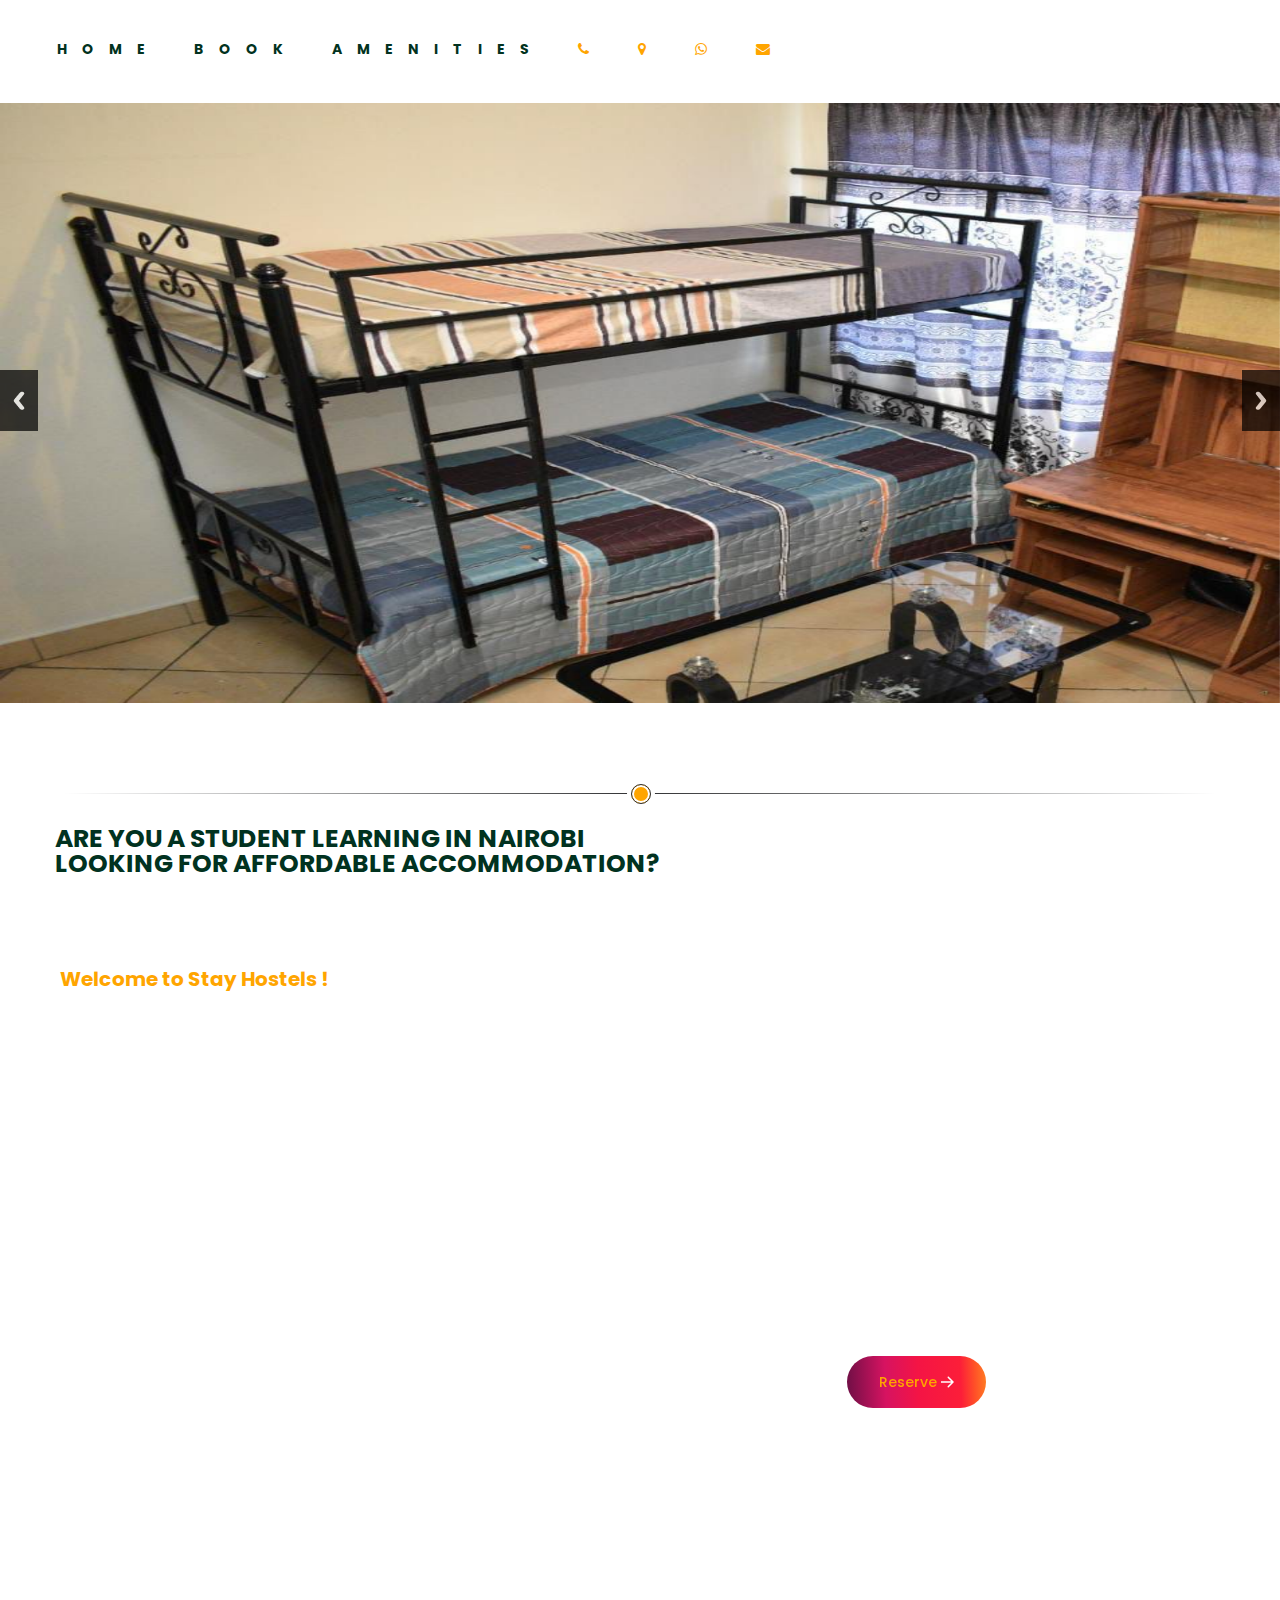
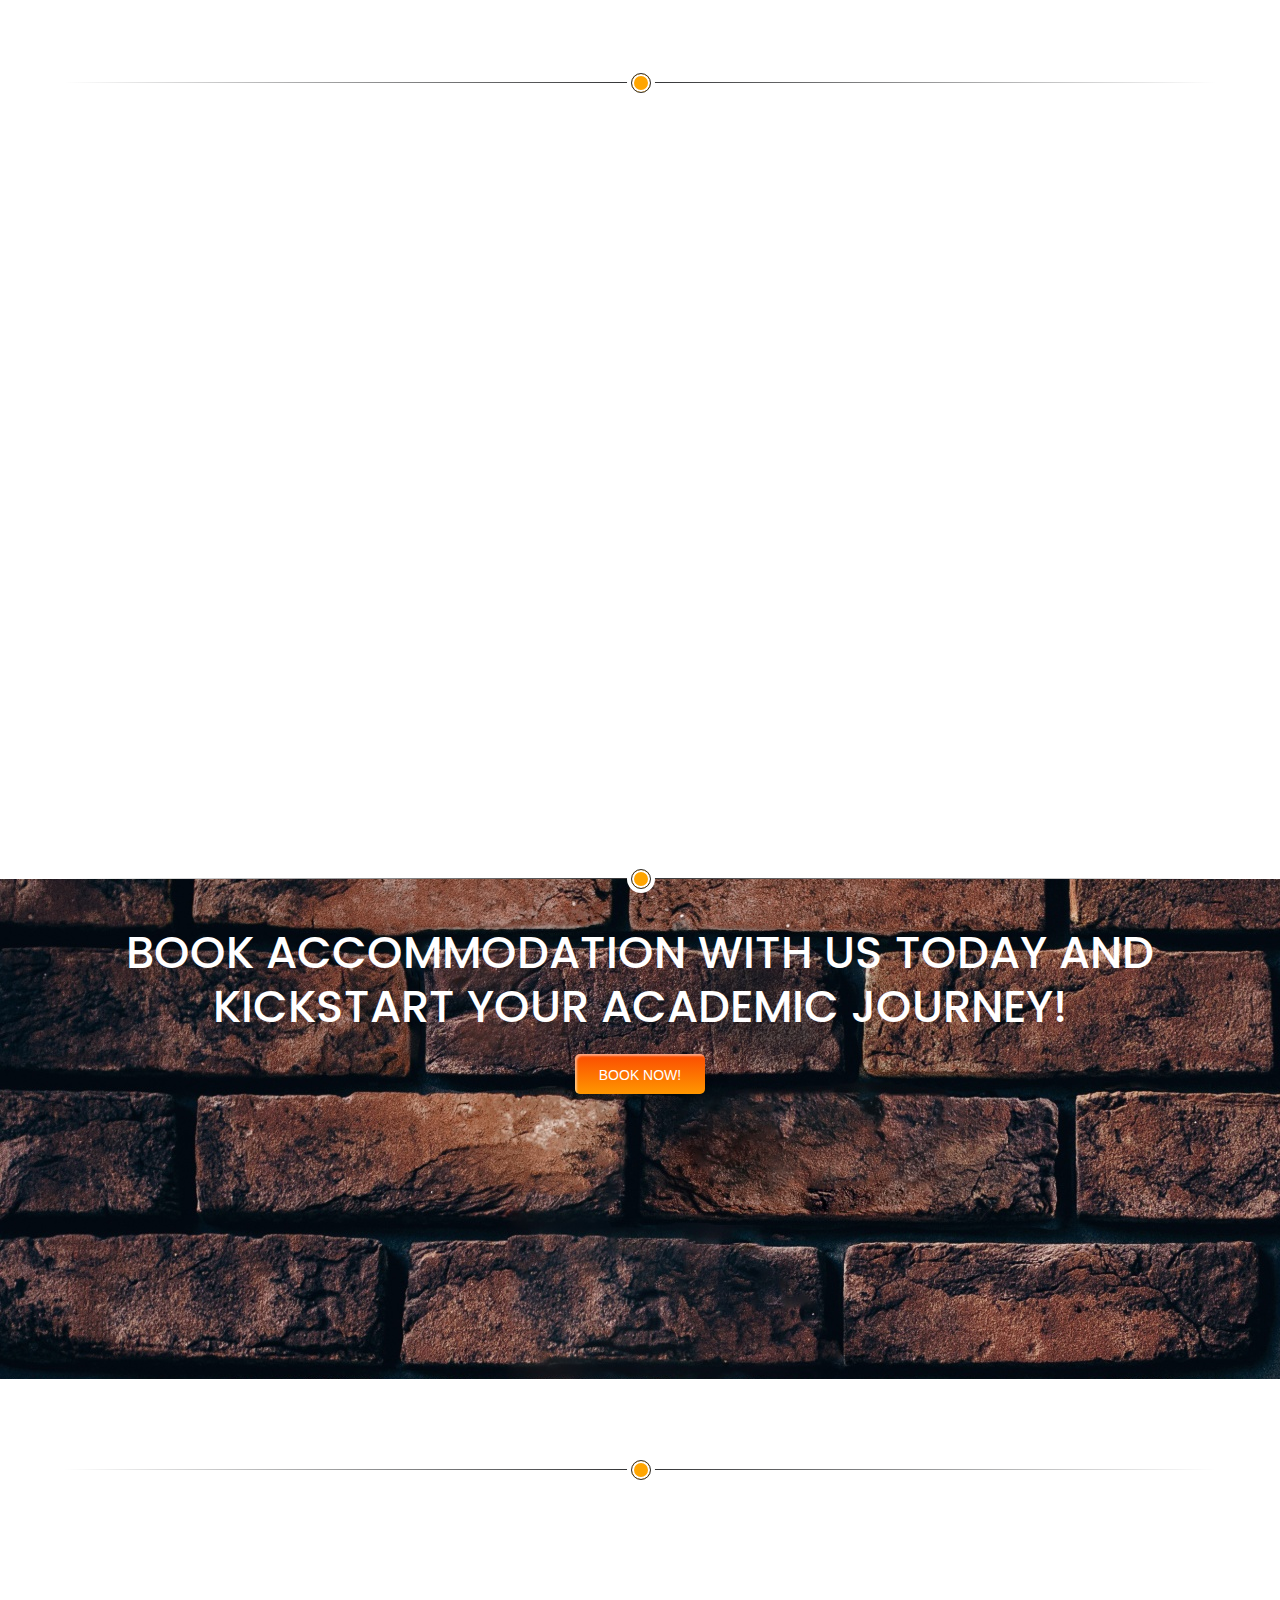
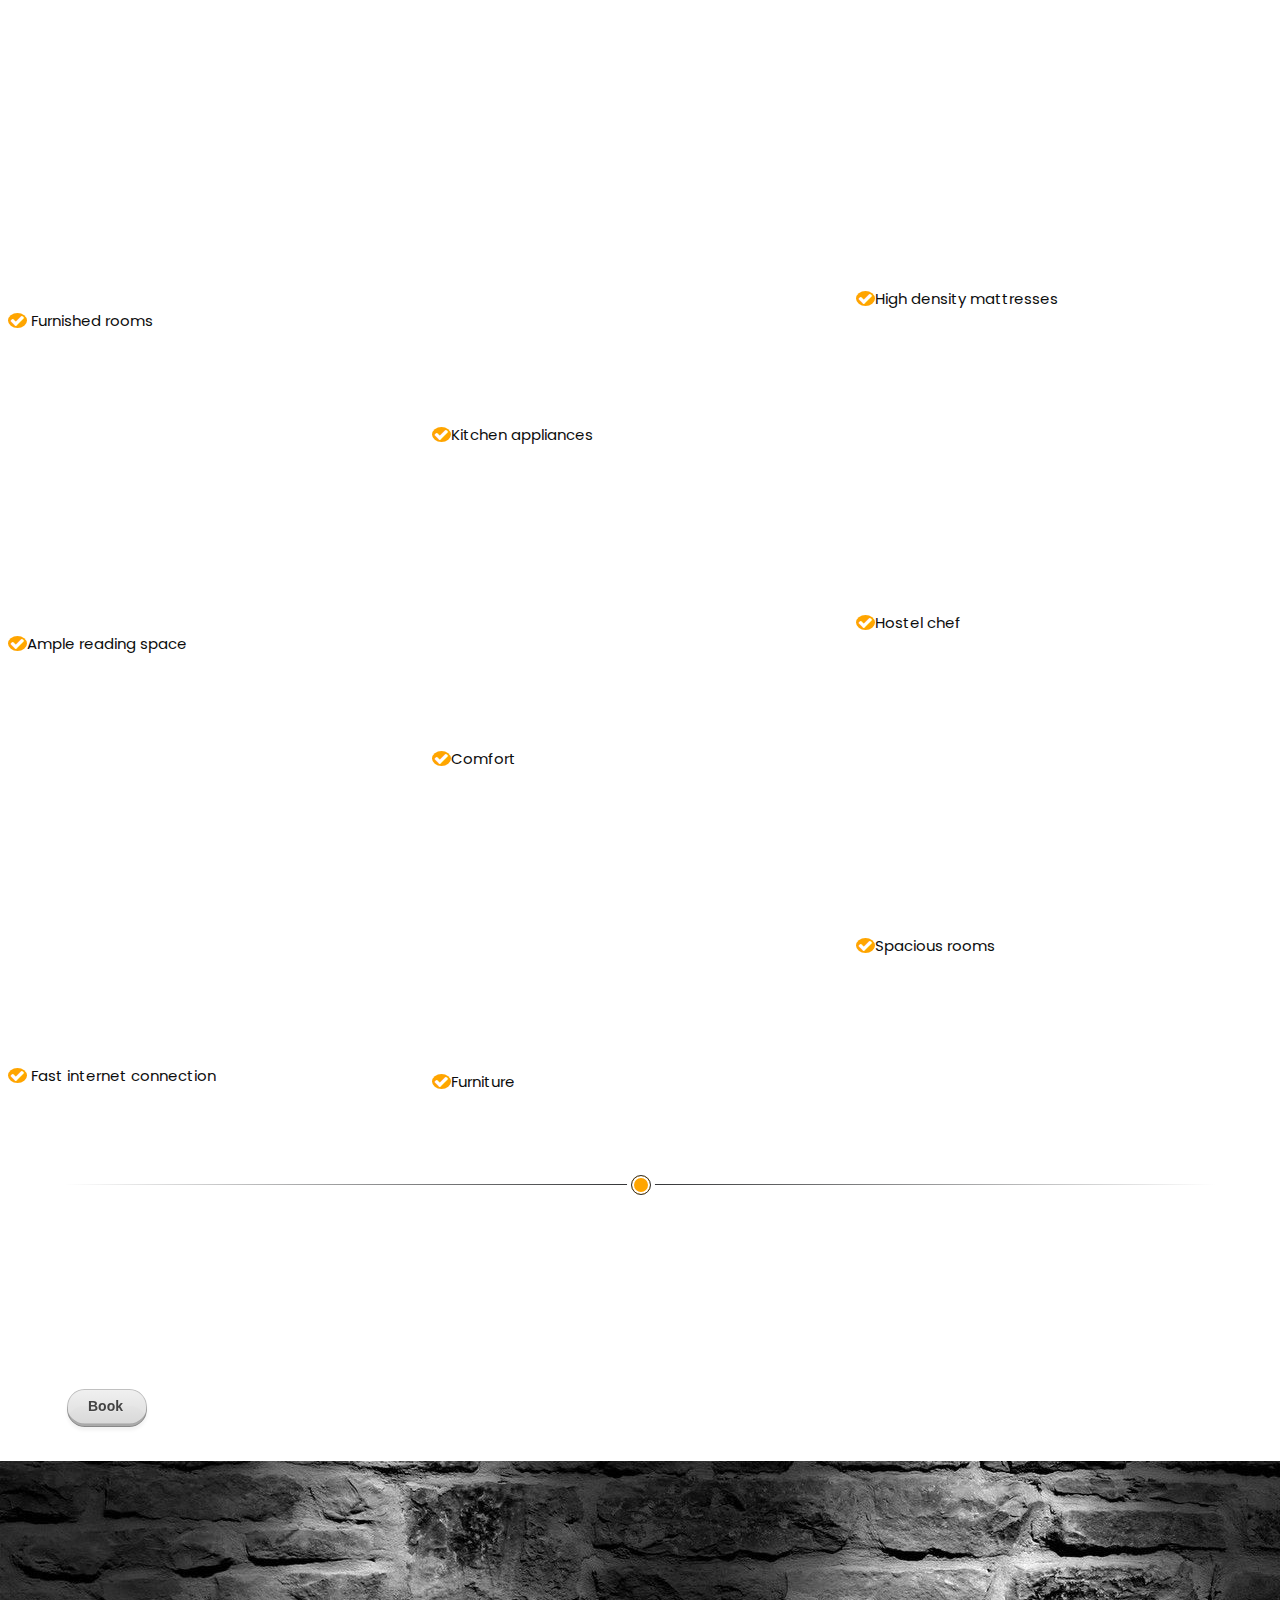
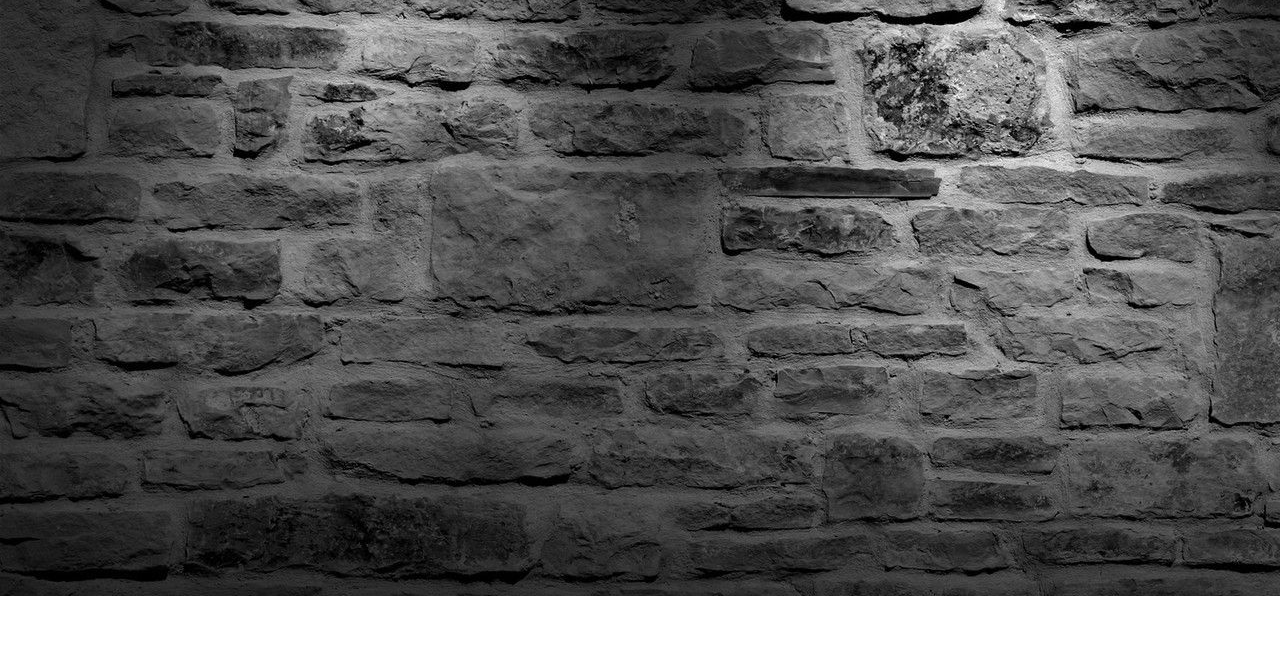
==== commit b00079f0: "Update index.html" ====
--- a/index.html
+++ b/index.html
@@ -148,13 +148,7 @@
 	<div class="cardd" data-aos="fade-right">
 		<img src="images/soma.jpg" alt="Image">
 		<div class="cardd-content">
-		  <p>
-			<a href="https://goo.gl/maps/ujM1iEVPgXZQeXia7?coh=178573&entry=tt"> <i class="fa fa-map-marker"></i></a>
-			<a href="mailto:stayhostels@gmail.com"> <i class="fa fa-envelope"></i></a>
-			<a href="tel:+254799543648"> <i class="fa fa-phone"></i></a>
-			<a href="https://wa.link/04qo6t"><i class="fa fa-whatsapp"></i></a>
-			<a href="https://www.instagram.com/stayhostels/"><i class="fa fa-instagram"></i></a>
-		  </p>
+		
 		</div>
 	  </div>
 
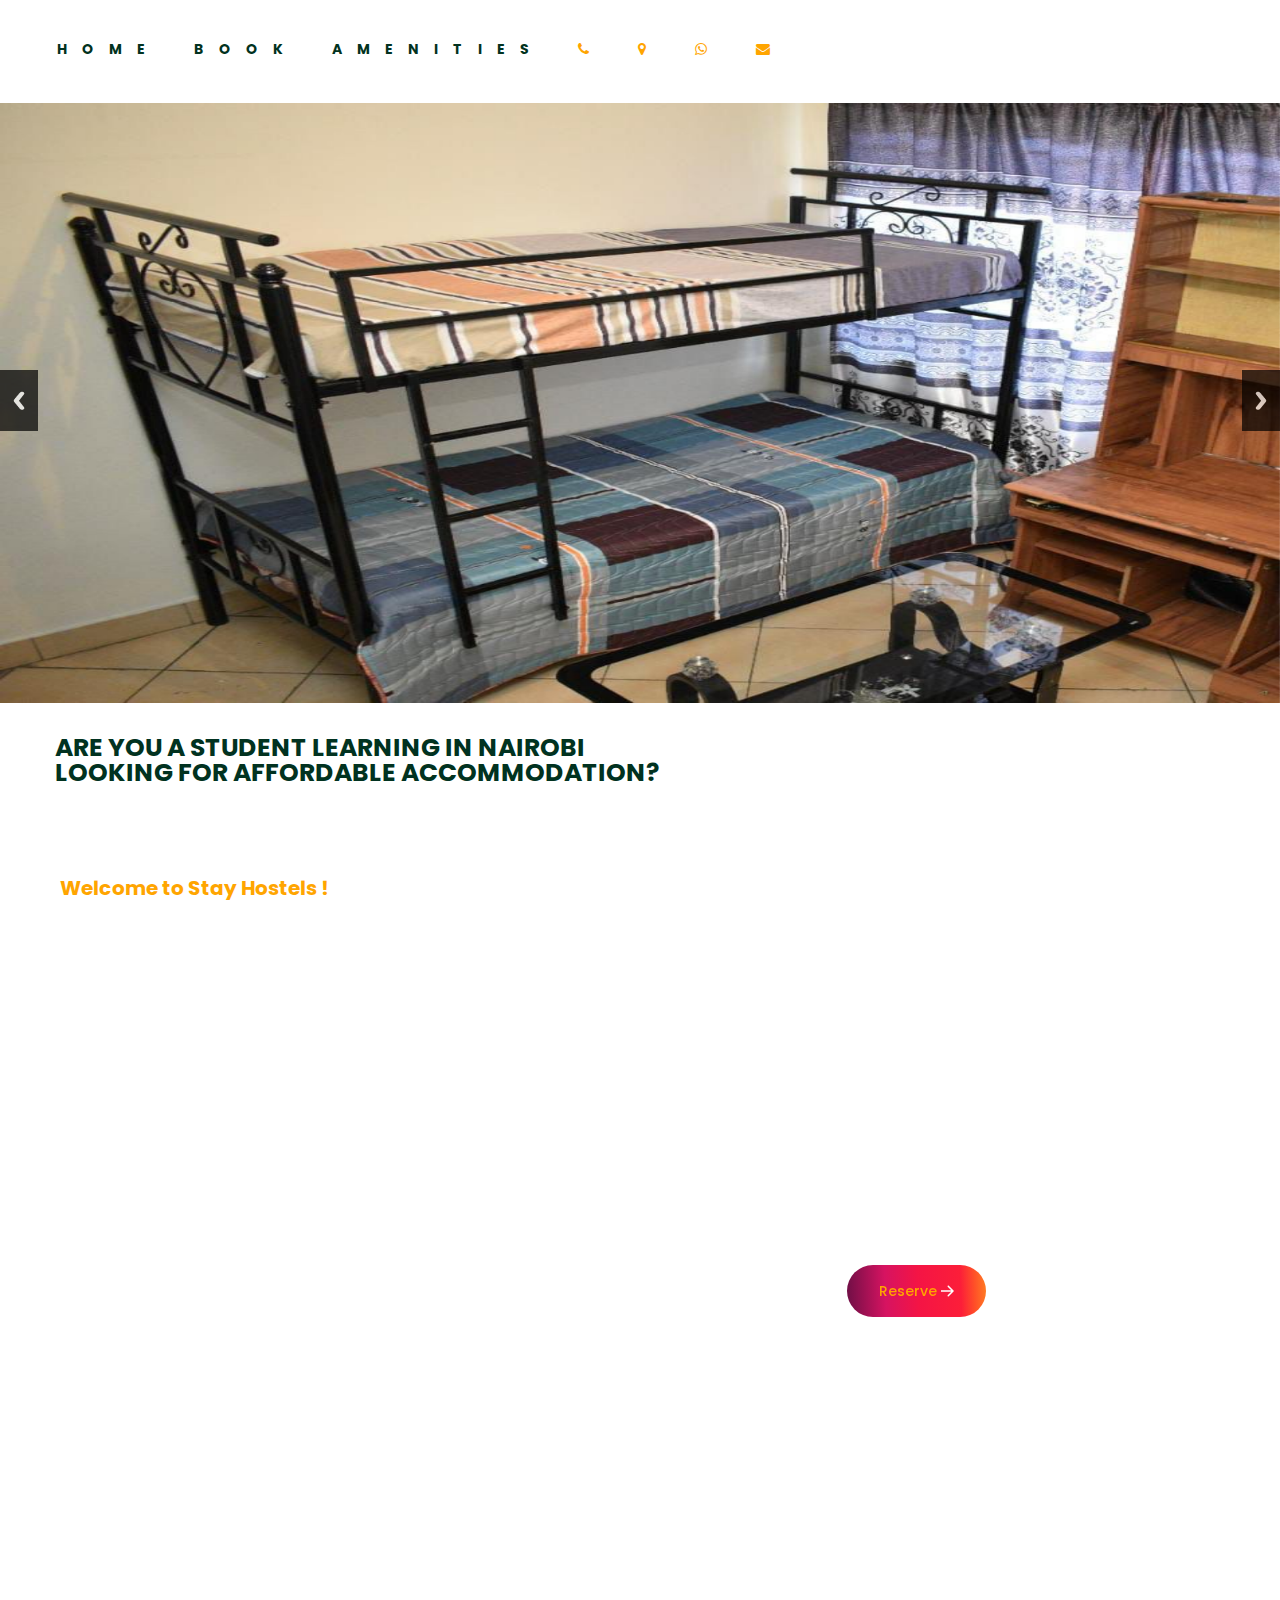
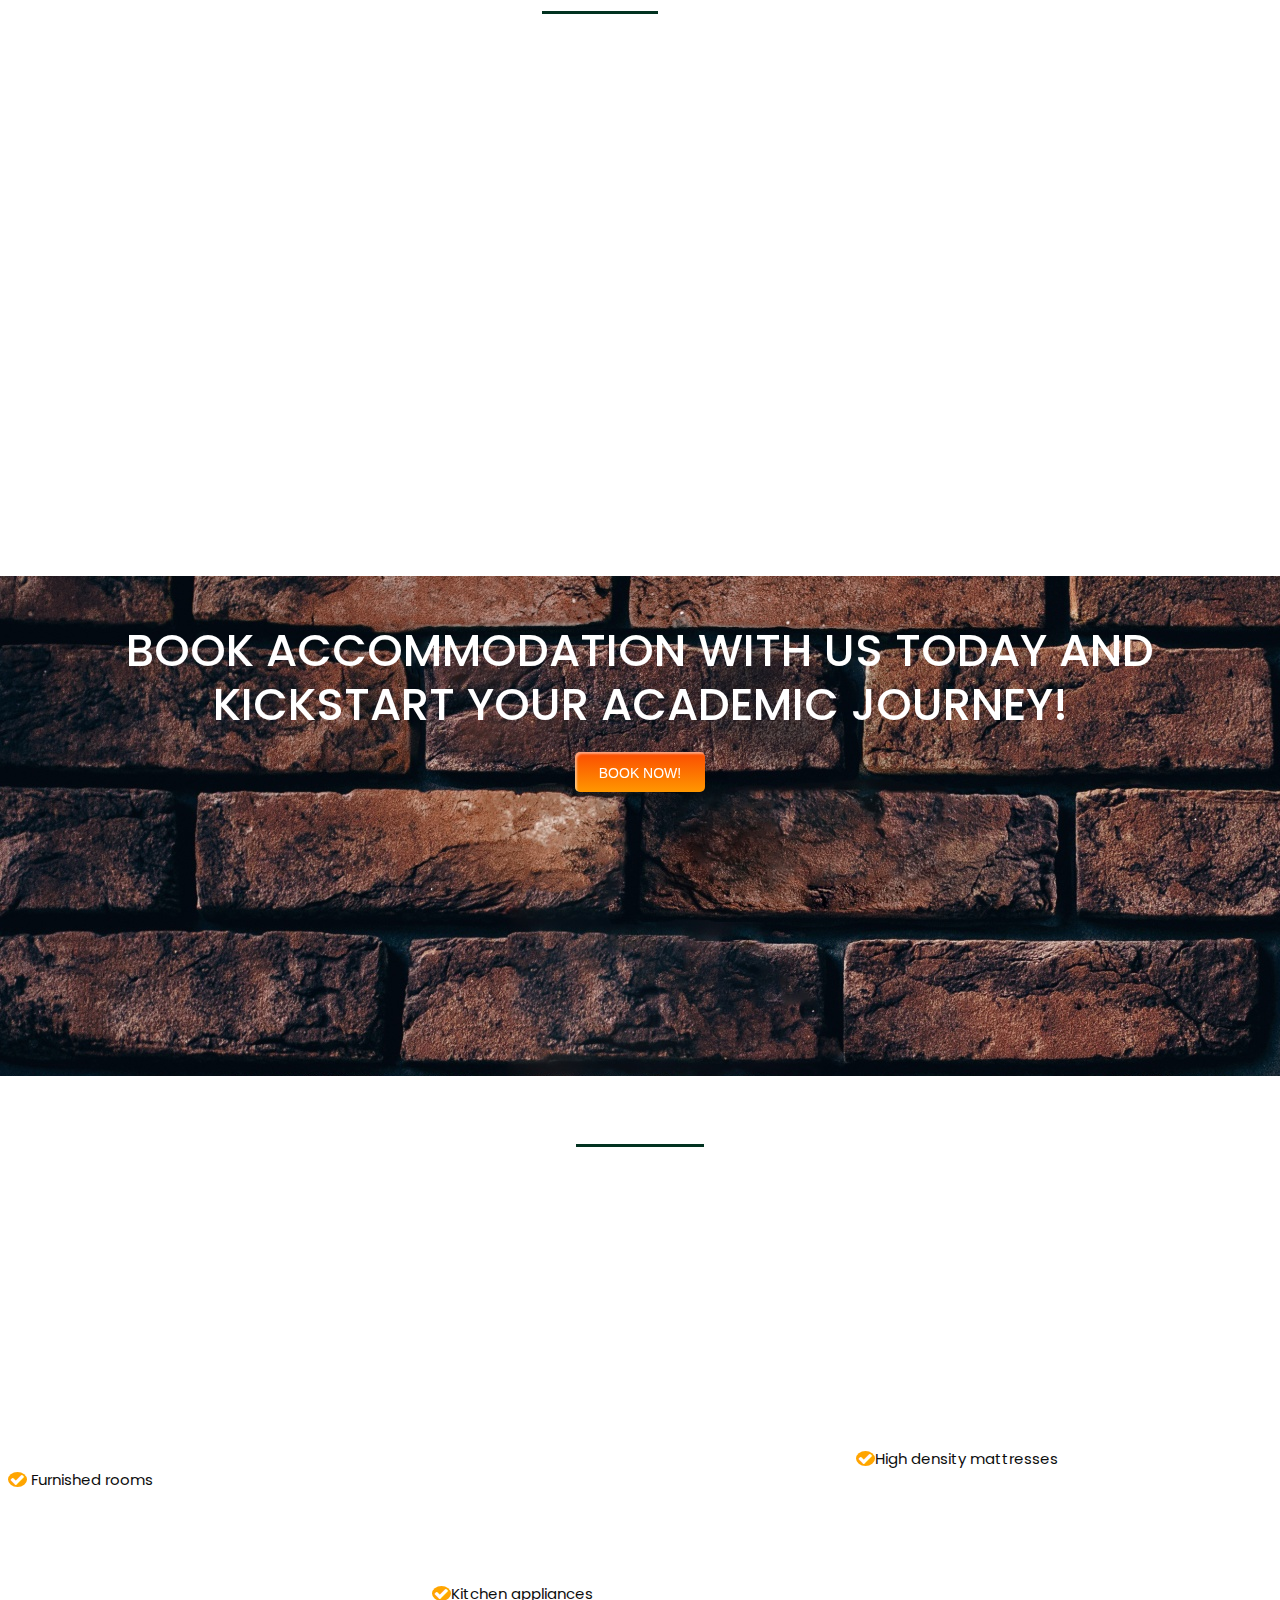
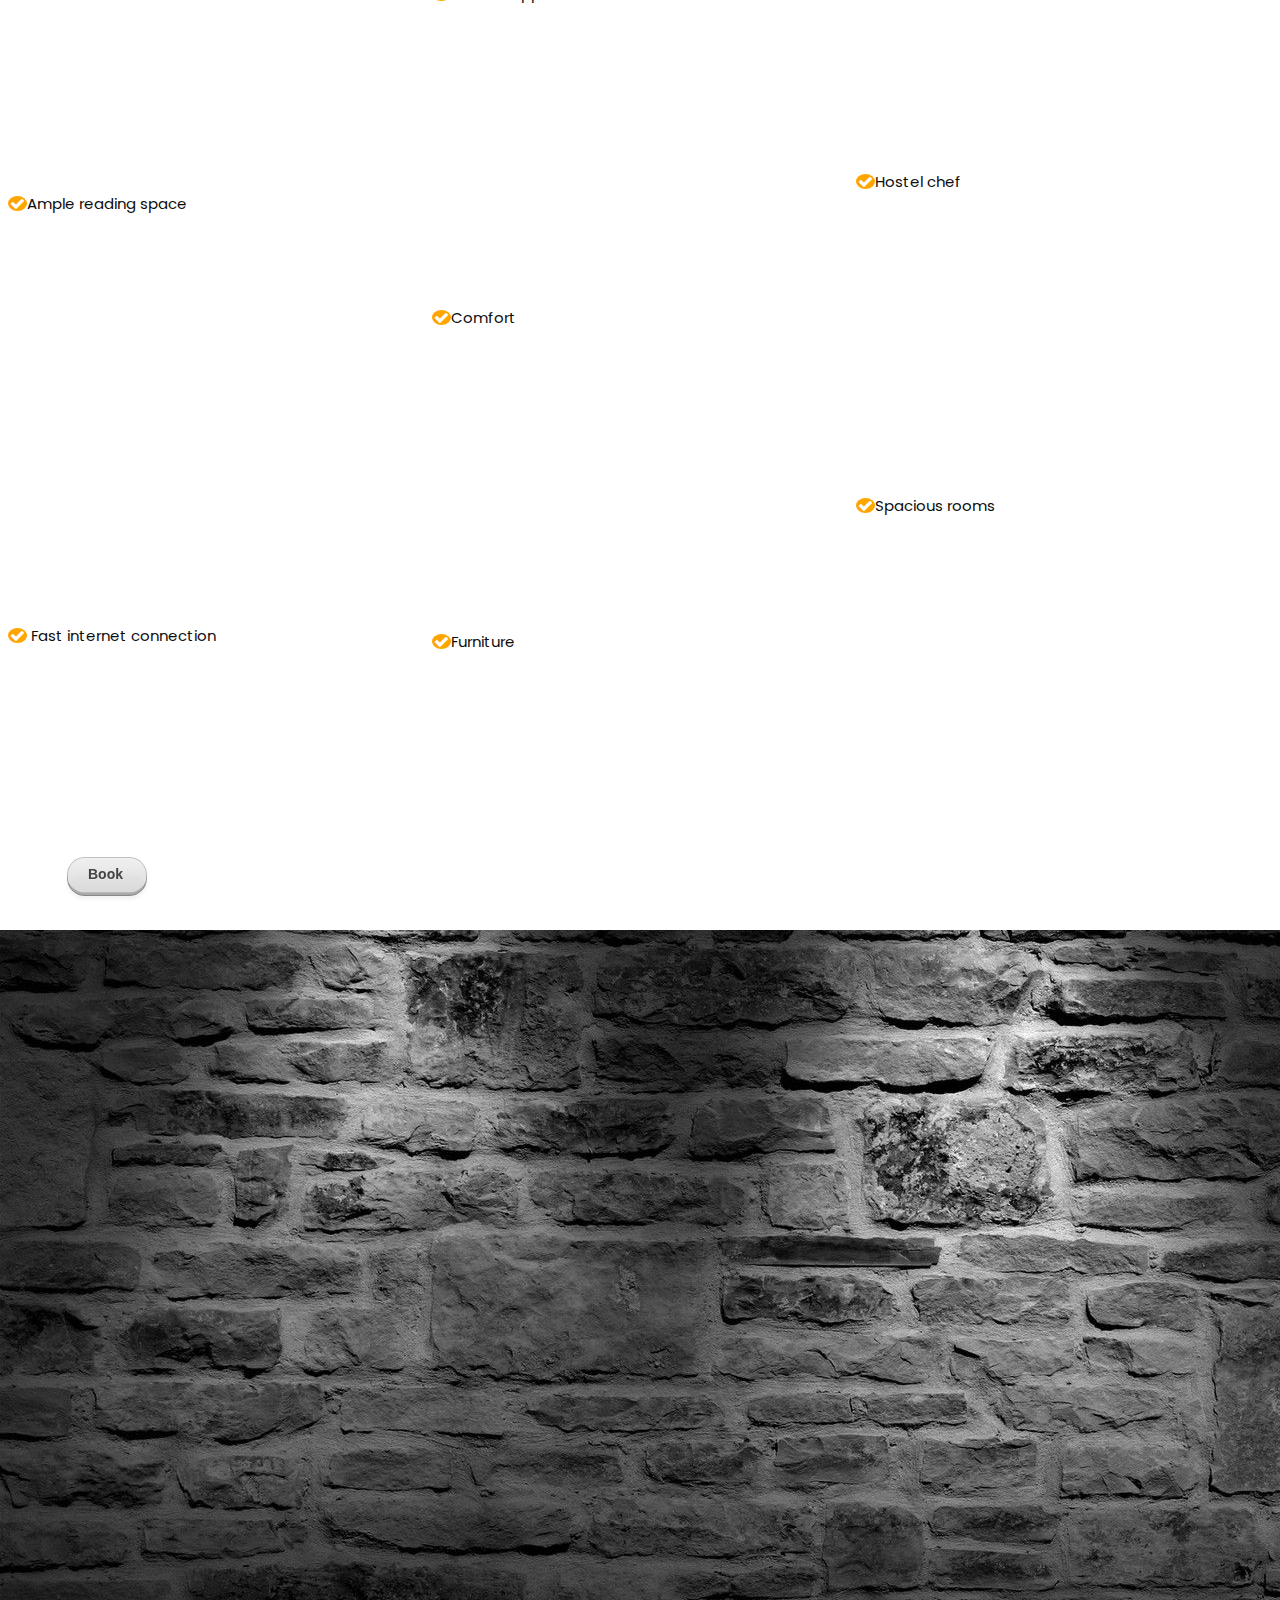
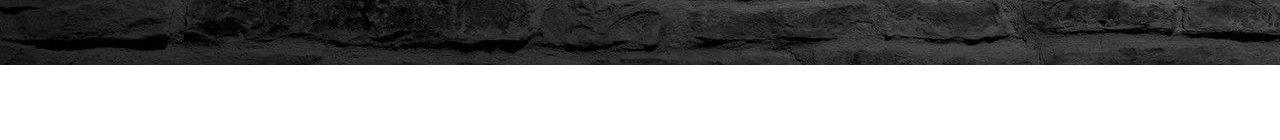
==== commit e2156e32: "Update index.html" ====
--- a/index.html
+++ b/index.html
@@ -117,7 +117,6 @@
 
 
 
-<div class="divider div-transparent div-dot"></div>
 </div>
 <!--////////////////////////////////////Container-->
 	<div class="wrap-container">
@@ -192,12 +191,13 @@
 				</div>
 			</div>
 		</section>
-		<div class="divider div-transparent div-dot"></div>
 </div>
 		<!-----------------content-box-2-------------------->
 		<section class="content-box">
 			<main class="main flow">
-				<h1 class="main__heading"  data-aos="fade-up">Hostel<br><br>  Facilities</h1>
+				<h1 class="main__heading"  data-aos="fade-up">Hostel  Facilities</h1>
+								<div class="divider"></div>
+
 				<div class="main__cards cards">
 				  <div class="cards__inner">
 					<div class="cards__card card"  data-aos="fade-up">
@@ -250,7 +250,6 @@
 				</div>
 			  </main>
 		</section>
-	<div class="divider div-transparent div-dot"></div>
 </div>
 		<section class="content-box boxstyle-1 box-2">
 			<div class="zerogrid">
@@ -265,12 +264,13 @@
 			</div>
 		</section>
 		
-		<div class="divider div-transparent div-dot"></div>
 </div>
 					 <a id="amenities"></a>
 
 	<section >
-				<h1 class="main__heading"  data-aos="fade-up">Hostel<br><br>  Amenities</h1>
+				<h1 class="main__heading"  data-aos="fade-up">Hostel  Amenities</h1>
+						<div class="divider"></div>
+
 
 			<div class="outer-grid">
 				<div class="inner-grid">
@@ -315,7 +315,6 @@
 					<span> <i class="fa fa-check"></i>Spacious rooms</span>
 				</div>
 		</section>
-						<div class="divider div-transparent div-dot"></div>
 	</div>
 		<!-----------------content-box-3-------------------->
 		<section class="content-box box-3">
--- a/css/style.css
+++ b/css/style.css
@@ -310,7 +310,42 @@
 
 
 
-
+.bbtn {
+	background-image: linear-gradient(to right, darkgreen, #000000 100%);
+	border-radius: 40px;
+  box-sizing: border-box;
+	color: #000000;
+  border-color: #000000;
+	display: block;
+	font: 1.125rem 'Oswald', Arial, sans-serif; /*18*/
+	height:50px;
+	letter-spacing: 1px;
+	margin: 0 auto;
+	padding: 4px;
+	position: relative;
+  text-decoration: none;
+	width: 164px;
+	z-index: 2;
+}
+
+.bbtn:hover {
+	color: #fff;
+}
+
+.bbtn span {
+	align-items: center;
+	background: #e7e8e9;
+	border-radius: 40px;
+	display: flex;
+	justify-content: center;
+	height: 100%;
+	transition: background .5s ease;
+	width: 100%;
+}
+
+.bbtn:hover span {
+	background: transparent;
+}
 
 
 
@@ -1016,7 +1051,18 @@
 
 
 
-
+.divider{
+  width: 10%;
+  height: 3px; /* Adjust the height for your desired thickness */
+  background-color: #013220;   
+  margin: 0 auto; /* Center the divider horizontally */
+
+}
+@media (max-width: 768px) {
+  .divider {
+    width: 20%; /* Adjust the width as needed for mobile view */
+  }
+}
 
 
 
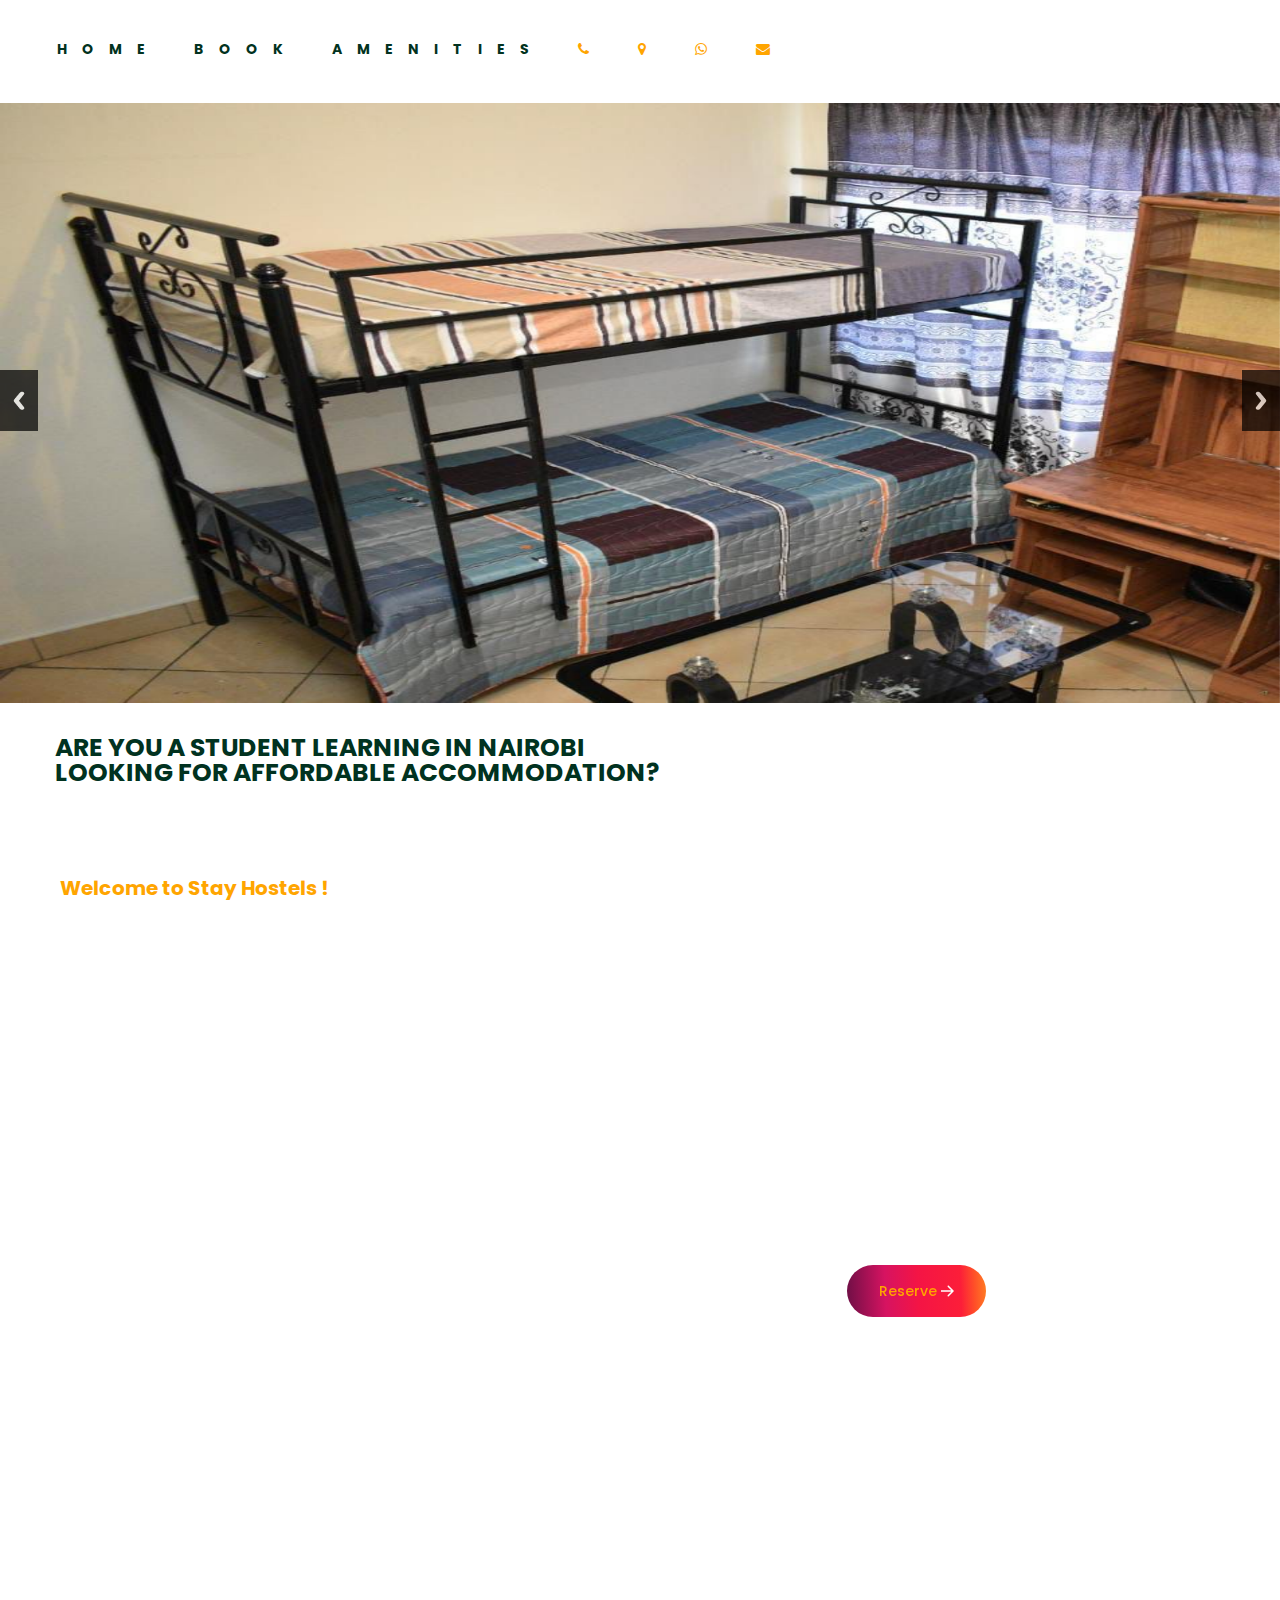
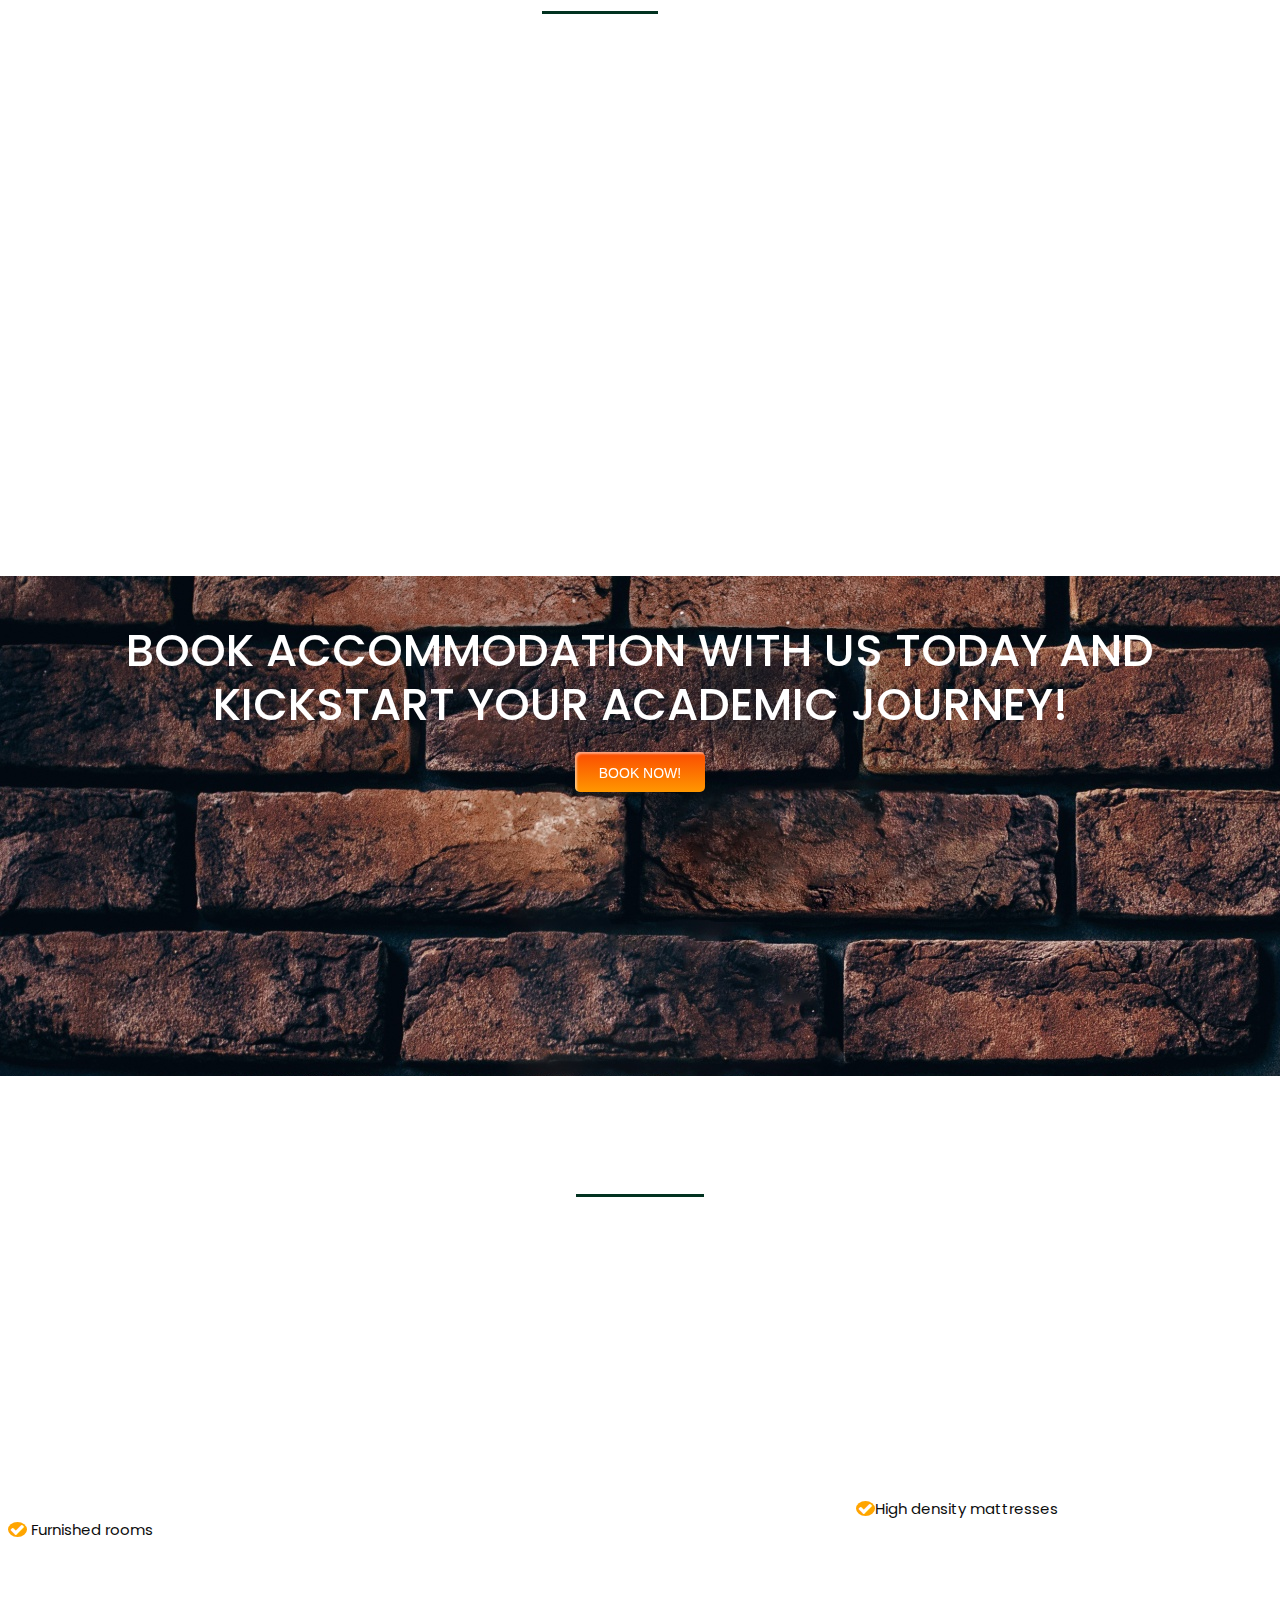
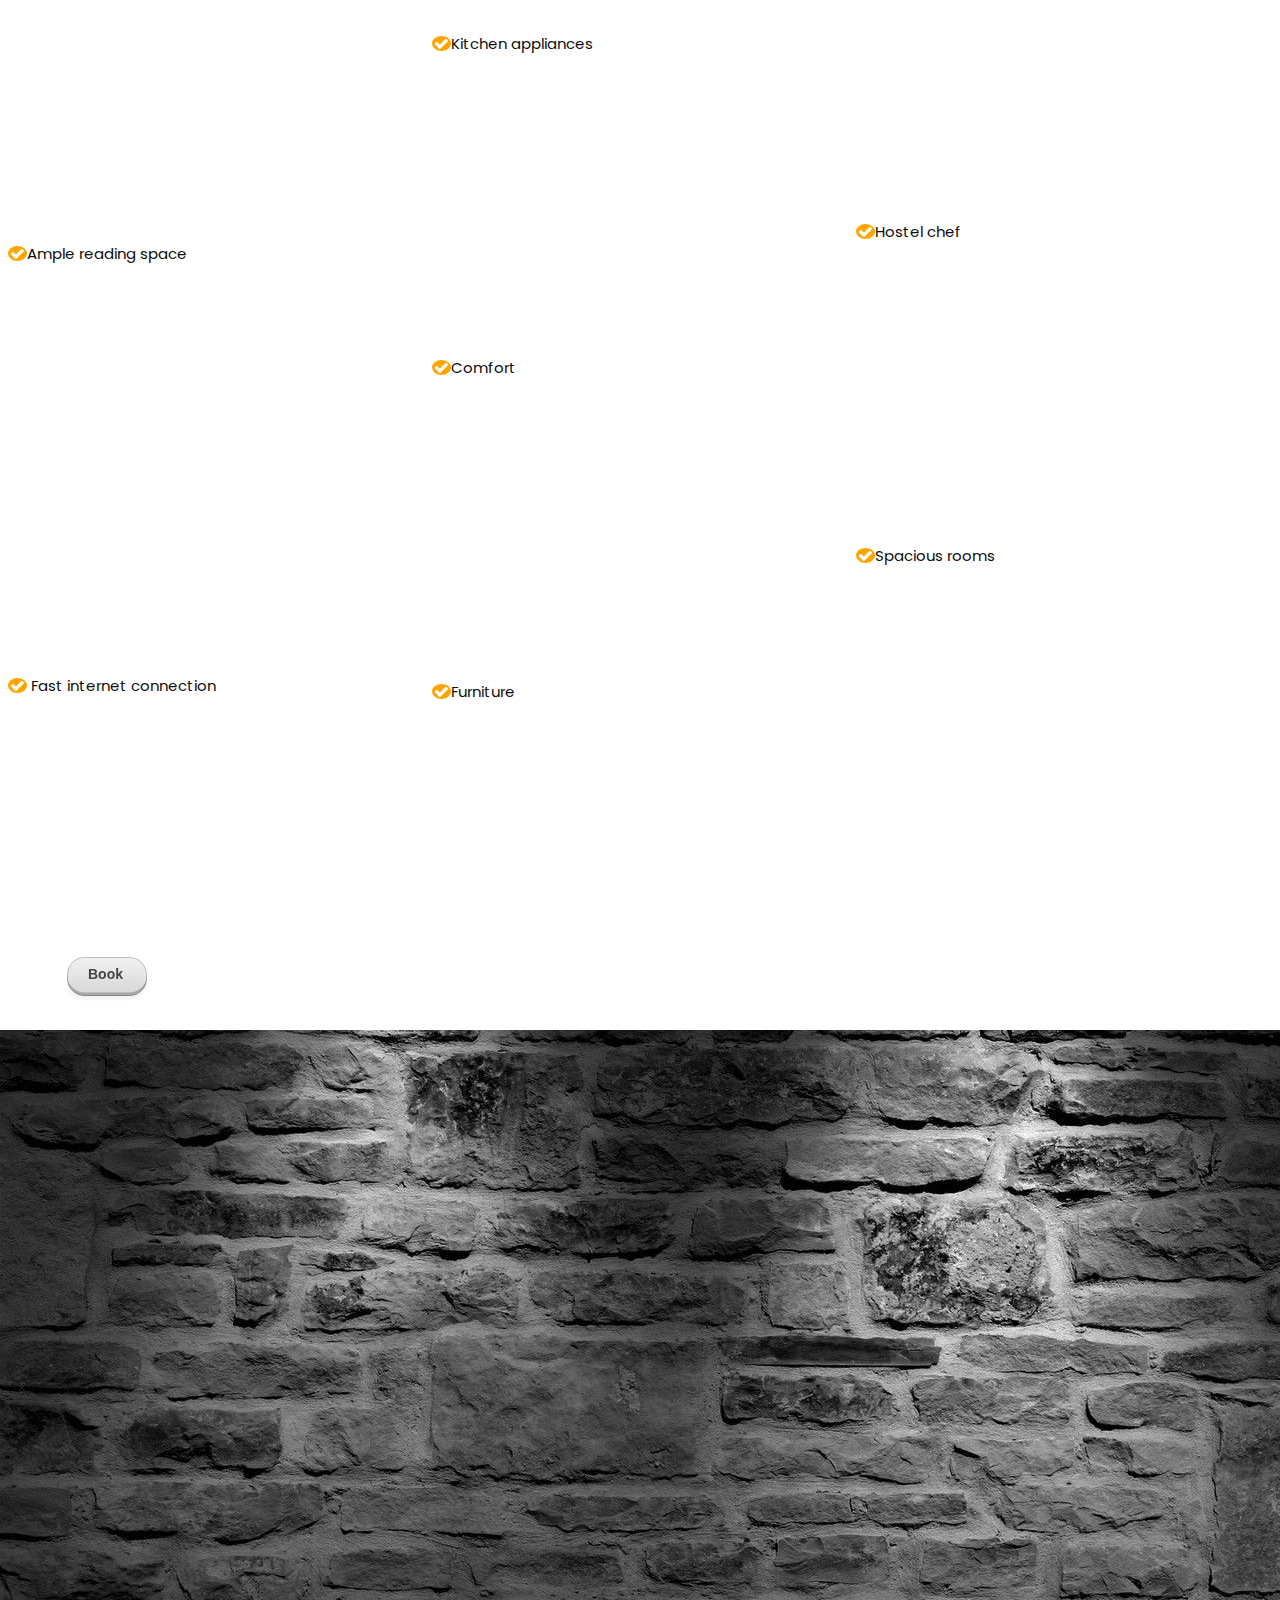
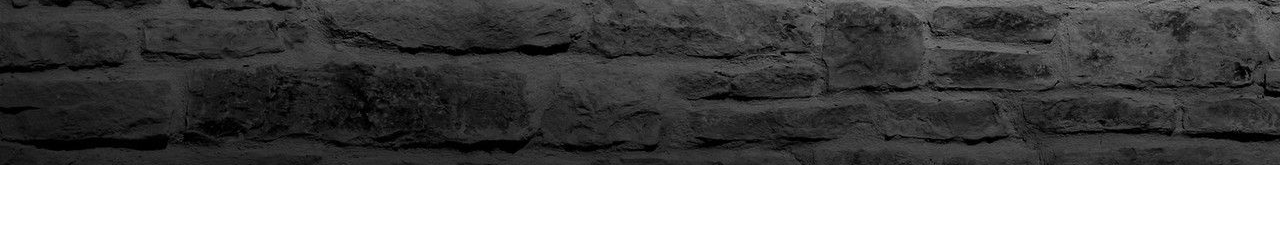
==== commit 95e3e4c4: "Update index.html" ====
--- a/index.html
+++ b/index.html
@@ -263,7 +263,8 @@
 				</div>
 			</div>
 		</section>
-		
+		<br>
+	<br>
 </div>
 					 <a id="amenities"></a>
 
@@ -316,6 +317,8 @@
 				</div>
 		</section>
 	</div>
+				<br>
+	<br>	
 		<!-----------------content-box-3-------------------->
 		<section class="content-box box-3">
 			<div class="zerogrid">
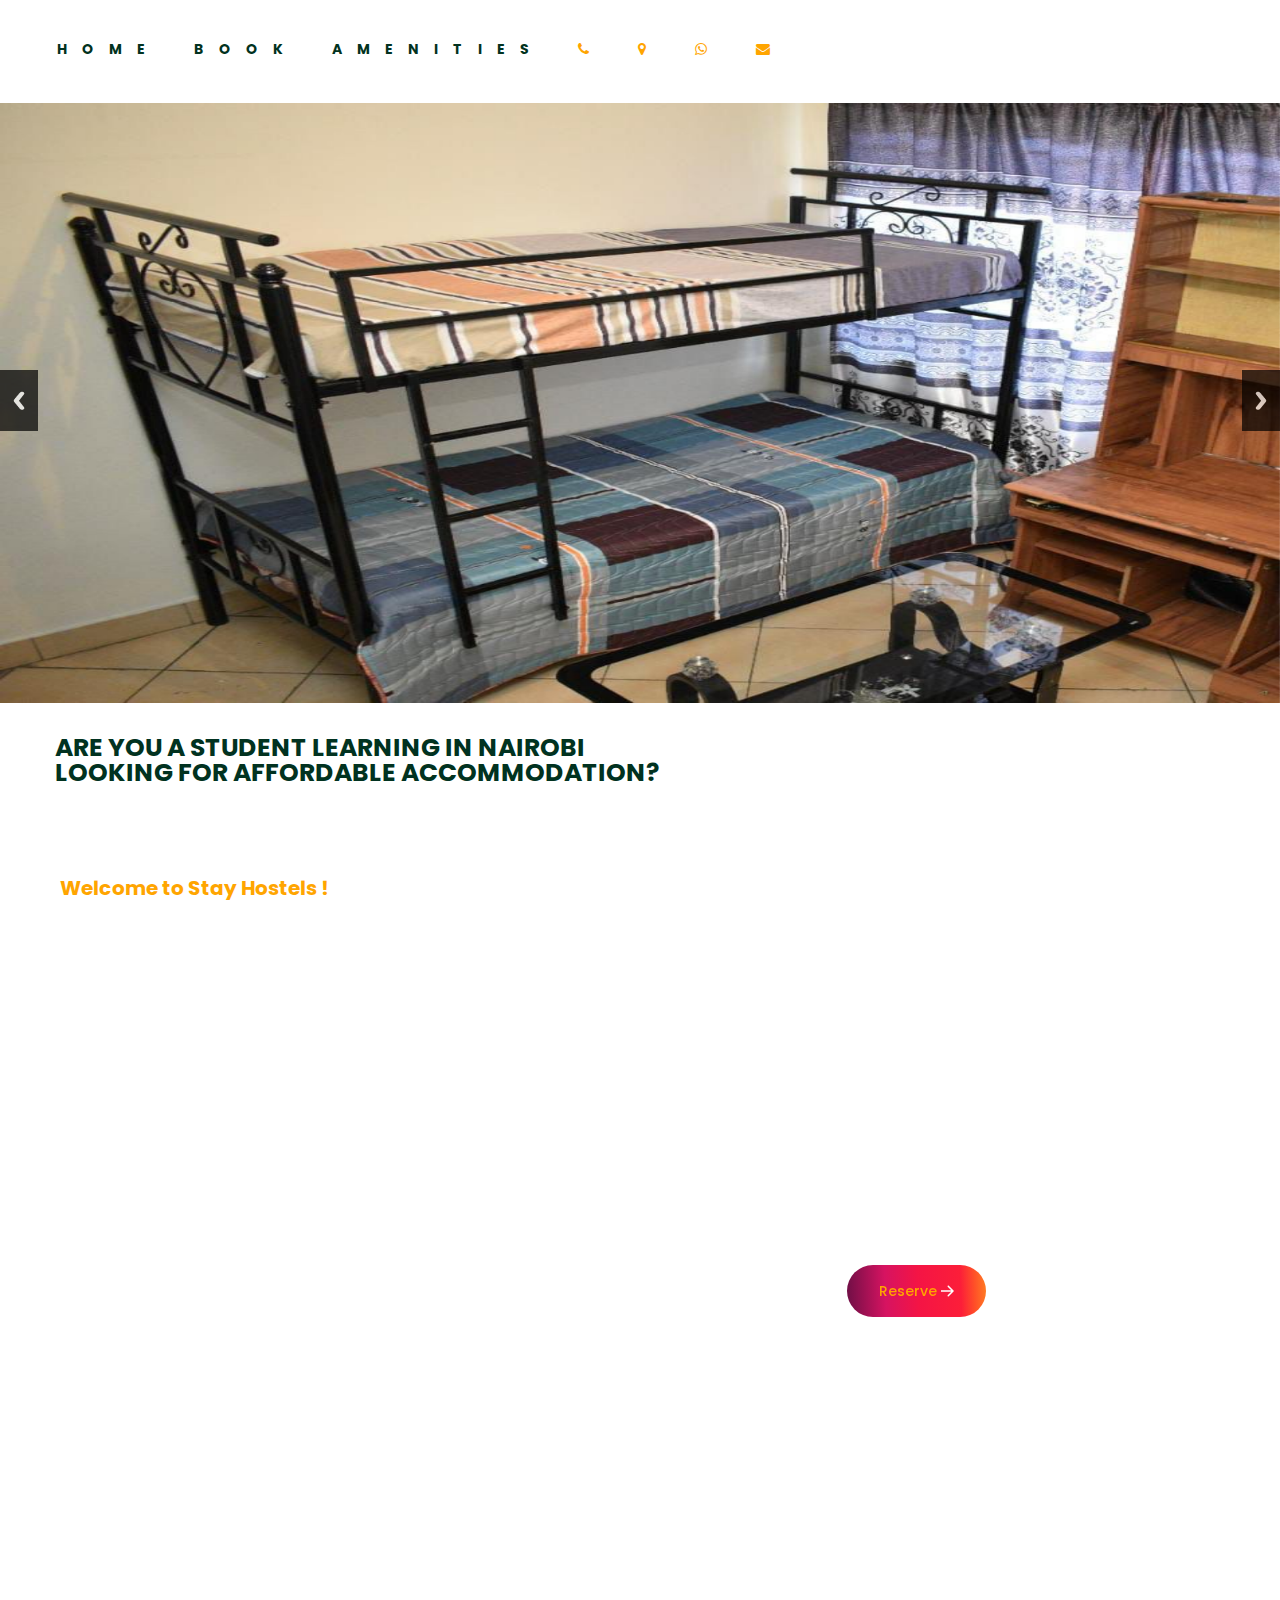
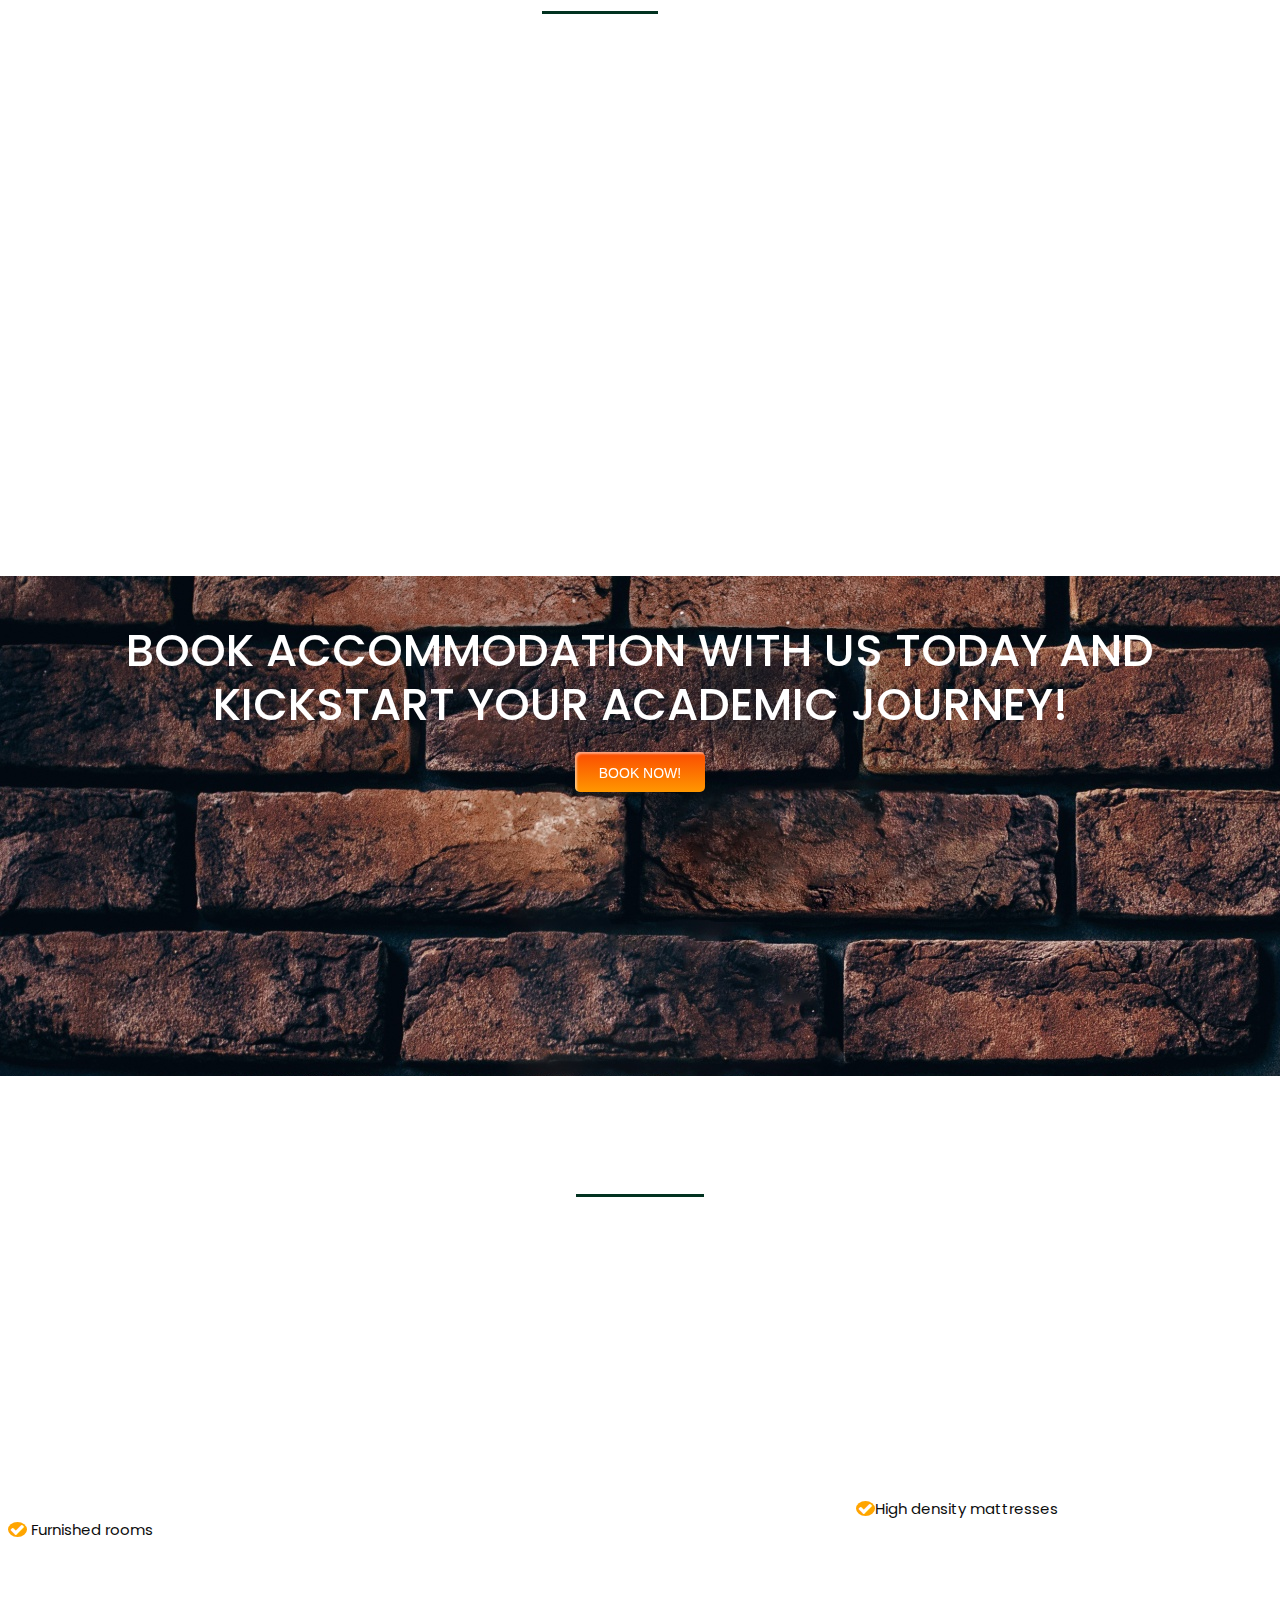
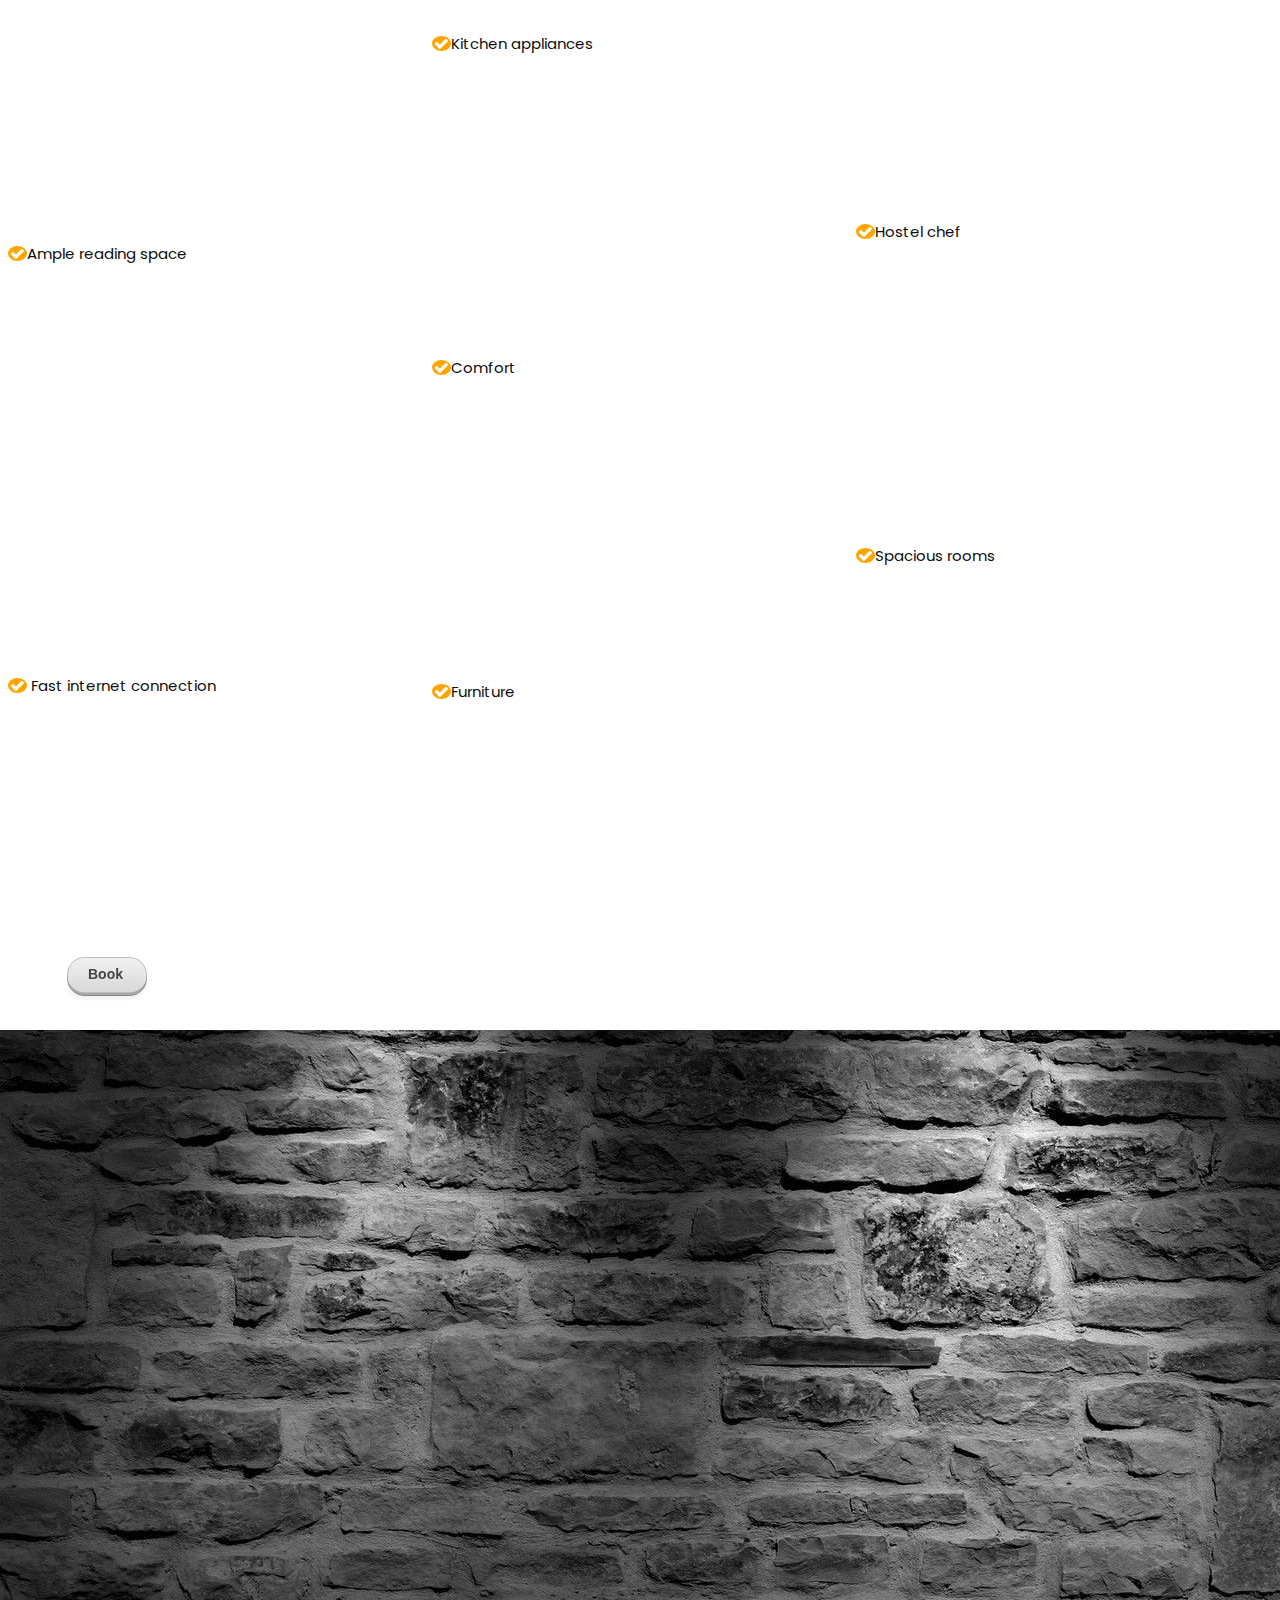
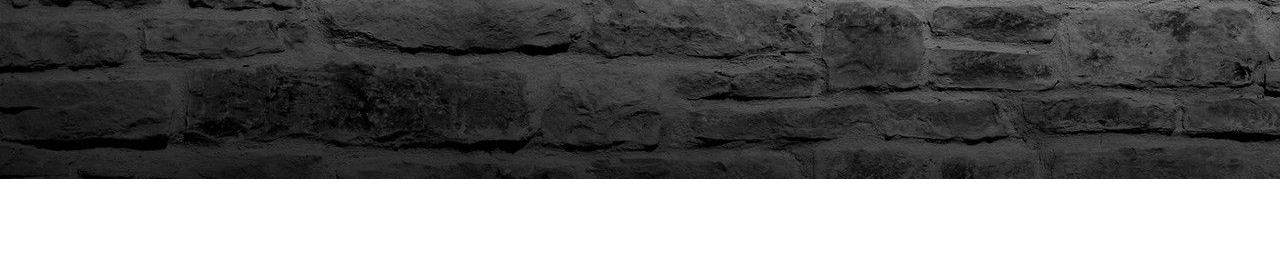
==== commit 542c871b: "Update index.html" ====
--- a/index.html
+++ b/index.html
@@ -9,6 +9,7 @@
 <meta name="msapplication-TileColor" content="#da532c">
 <meta name="theme-color" content="#ffffff">
 
+	
     <!-- Basic Page Needs
   ================================================== -->
 	<meta charset="utf-8">
@@ -381,8 +382,14 @@
 					</li>
 					<li><a href="https://www.instagram.com/stayhostels/"><i class="fa fa-instagram"></i></a>
 					</li>
-					<li><a href="mailto:stayhostels@gmail.com"><i class="fa fa-envelope"></i></a>
-					</li>
+										<li><a href="mailto:stayhostels@gmail.com"> <svg xmlns="http://www.w3.org/2000/svg" x="0px" y="0px" width="30" height="45" viewBox="0 0 48 48">
+						<path fill="#4caf50" d="M45,16.2l-5,2.75l-5,4.75L35,40h7c1.657,0,3-1.343,3-3V16.2z"></path>
+						<path fill="#1e88e5" d="M3,16.2l3.614,1.71L13,23.7V40H6c-1.657,0-3-1.343-3-3V16.2z"></path>
+						<polygon fill="#e53935" points="35,11.2 24,19.45 13,11.2 12,17 13,23.7 24,31.95 35,23.7 36,17"></polygon>
+						<path fill="#c62828" d="M3,12.298V16.2l10,7.5V11.2L9.876,8.859C9.132,8.301,8.228,8,7.298,8h0C4.924,8,3,9.924,3,12.298z"></path>
+						<path fill="#fbc02d" d="M45,12.298V16.2l-10,7.5V11.2l3.124-2.341C38.868,8.301,39.772,8,40.702,8h0C43.076,8,45,9.924,45,12.298z"></path>
+					
+					</svg> </a>  </li>
 				</ul>
 					</ul>
 				<br>
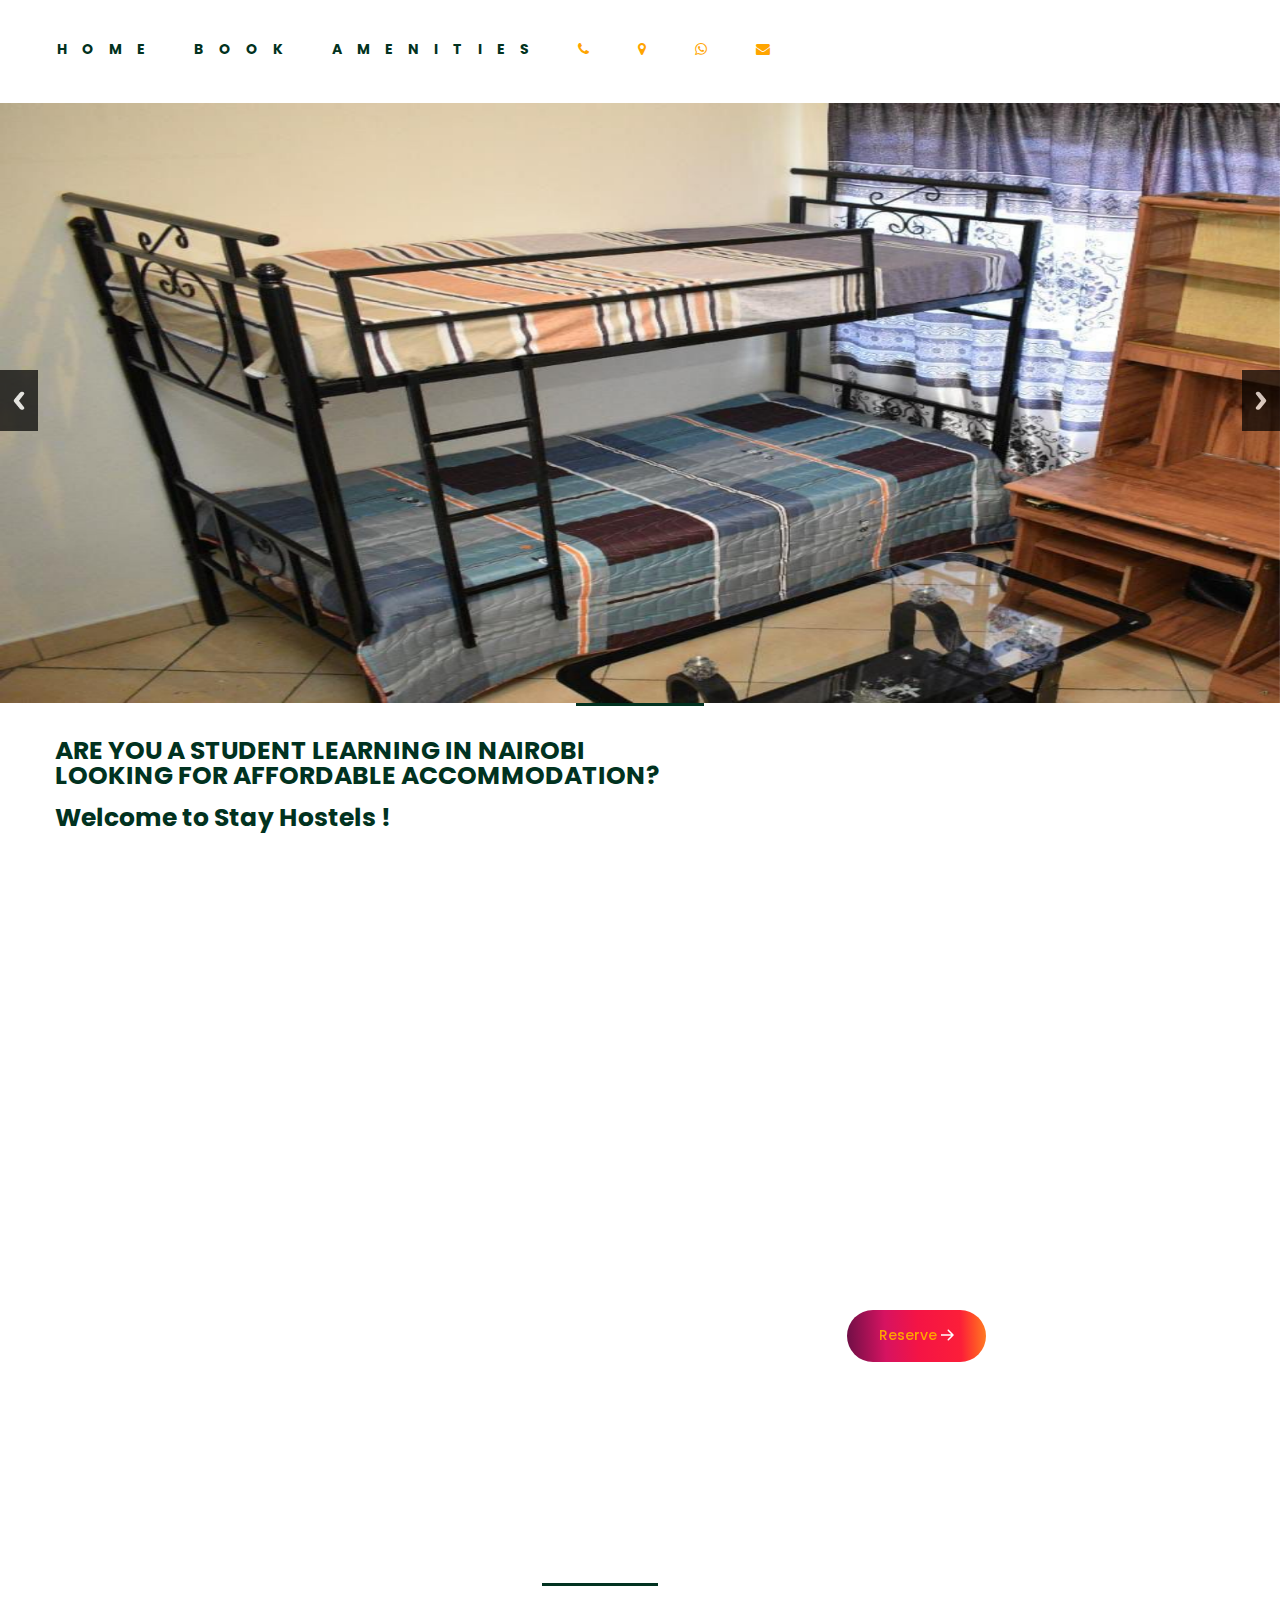
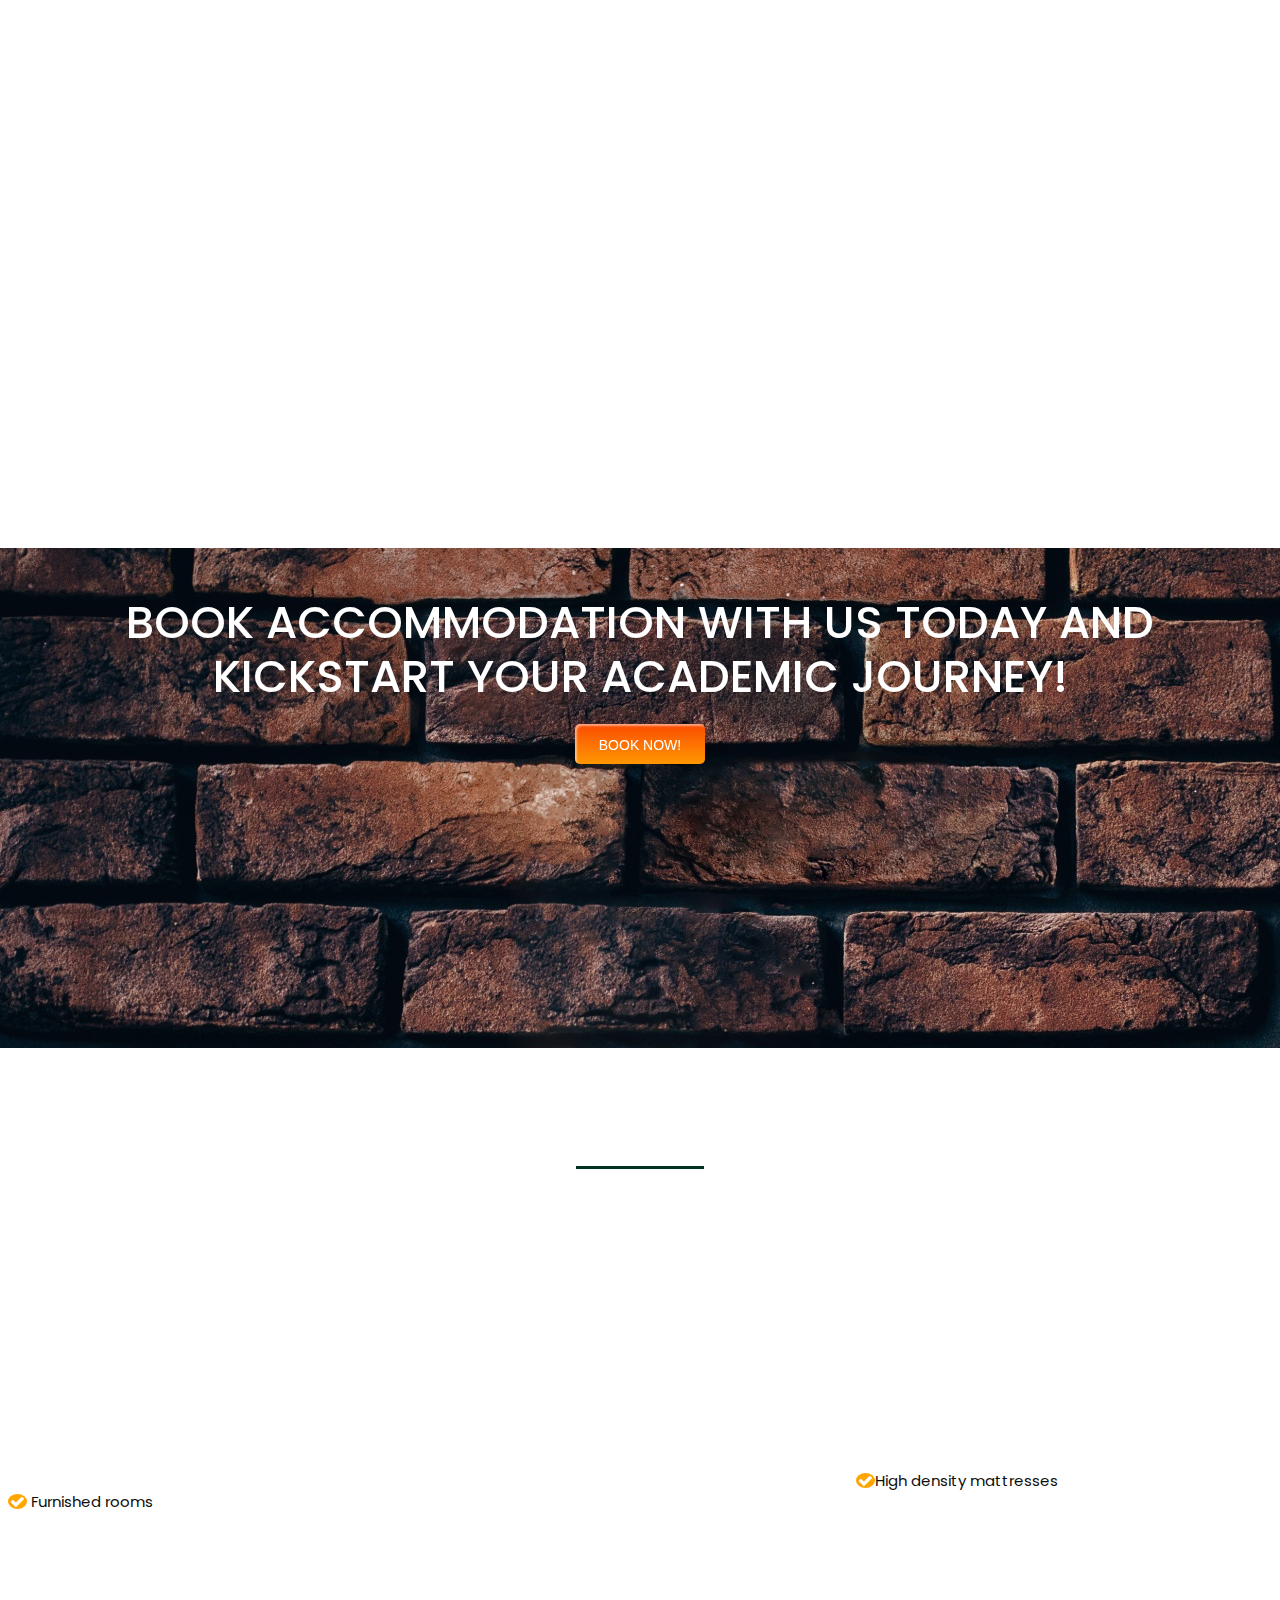
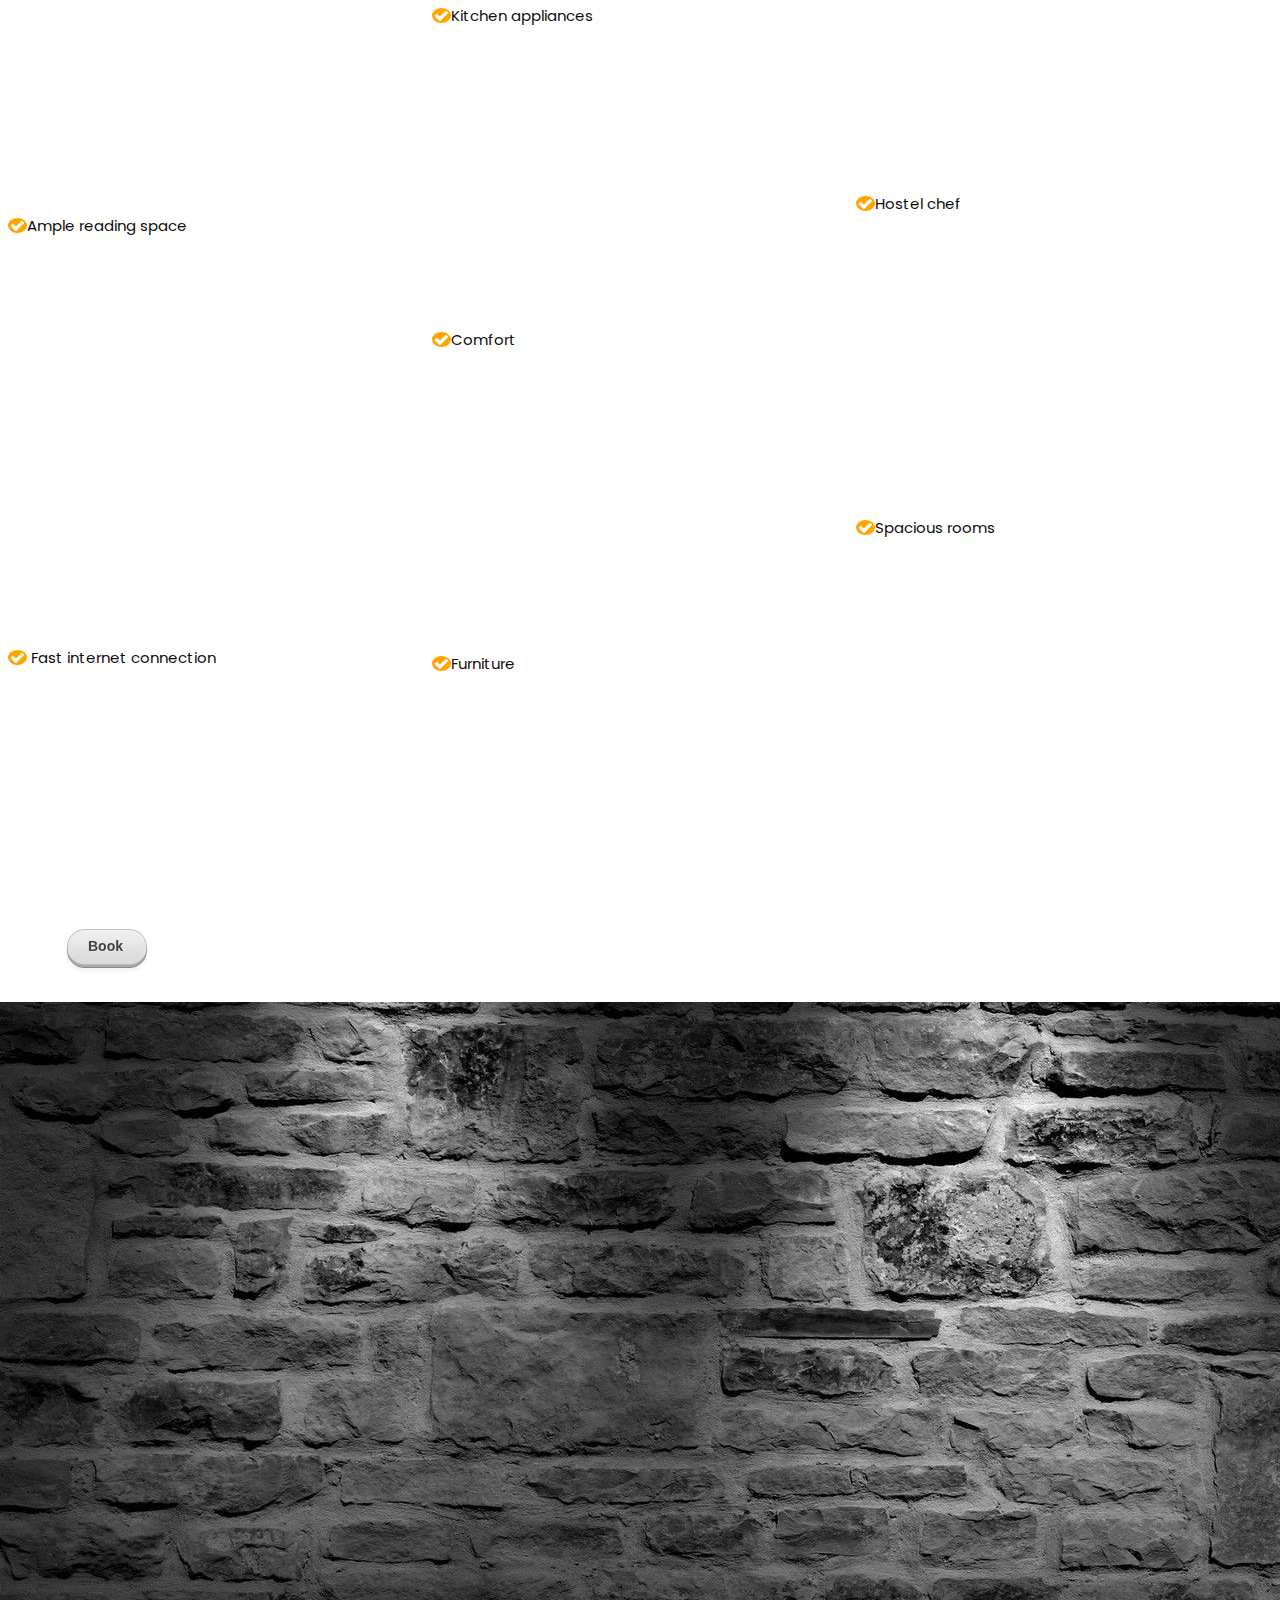
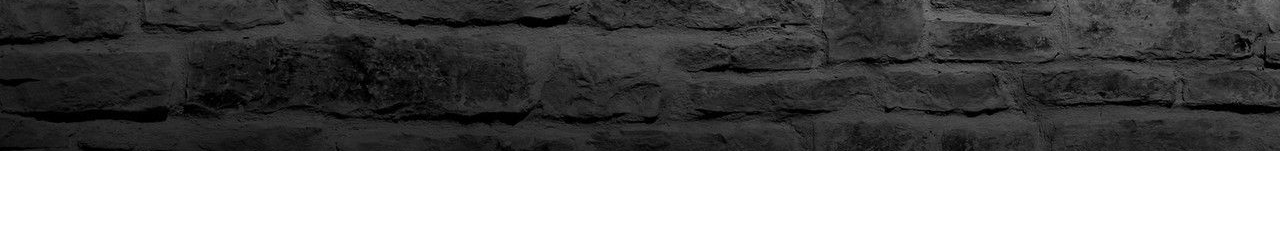
==== commit d6b3e242: "Update index.html" ====
--- a/index.html
+++ b/index.html
@@ -116,6 +116,7 @@
 	<div class="clear"></div>
 </div>
 
+<div class="divider"></div>
 
 
 </div>
@@ -131,7 +132,8 @@
 							<div class="zerogrid wrapper">
 								<div class="description"> 
 								<h1>ARE YOU A STUDENT LEARNING IN NAIROBI <br> LOOKING FOR AFFORDABLE ACCOMMODATION? </h1>
-									
+									<h1 allign="center"> Welcome to Stay Hostels !</h1>
+
 							</div>
 						</div>							
 						
@@ -140,9 +142,6 @@
 									<div class="wrap-col">
 										<div class="contact">
 											
-<div class="describe">
-	<h5> Welcome to Stay Hostels ! </h5> 
-</div>
 
 	
 	<div class="cardd" data-aos="fade-right">
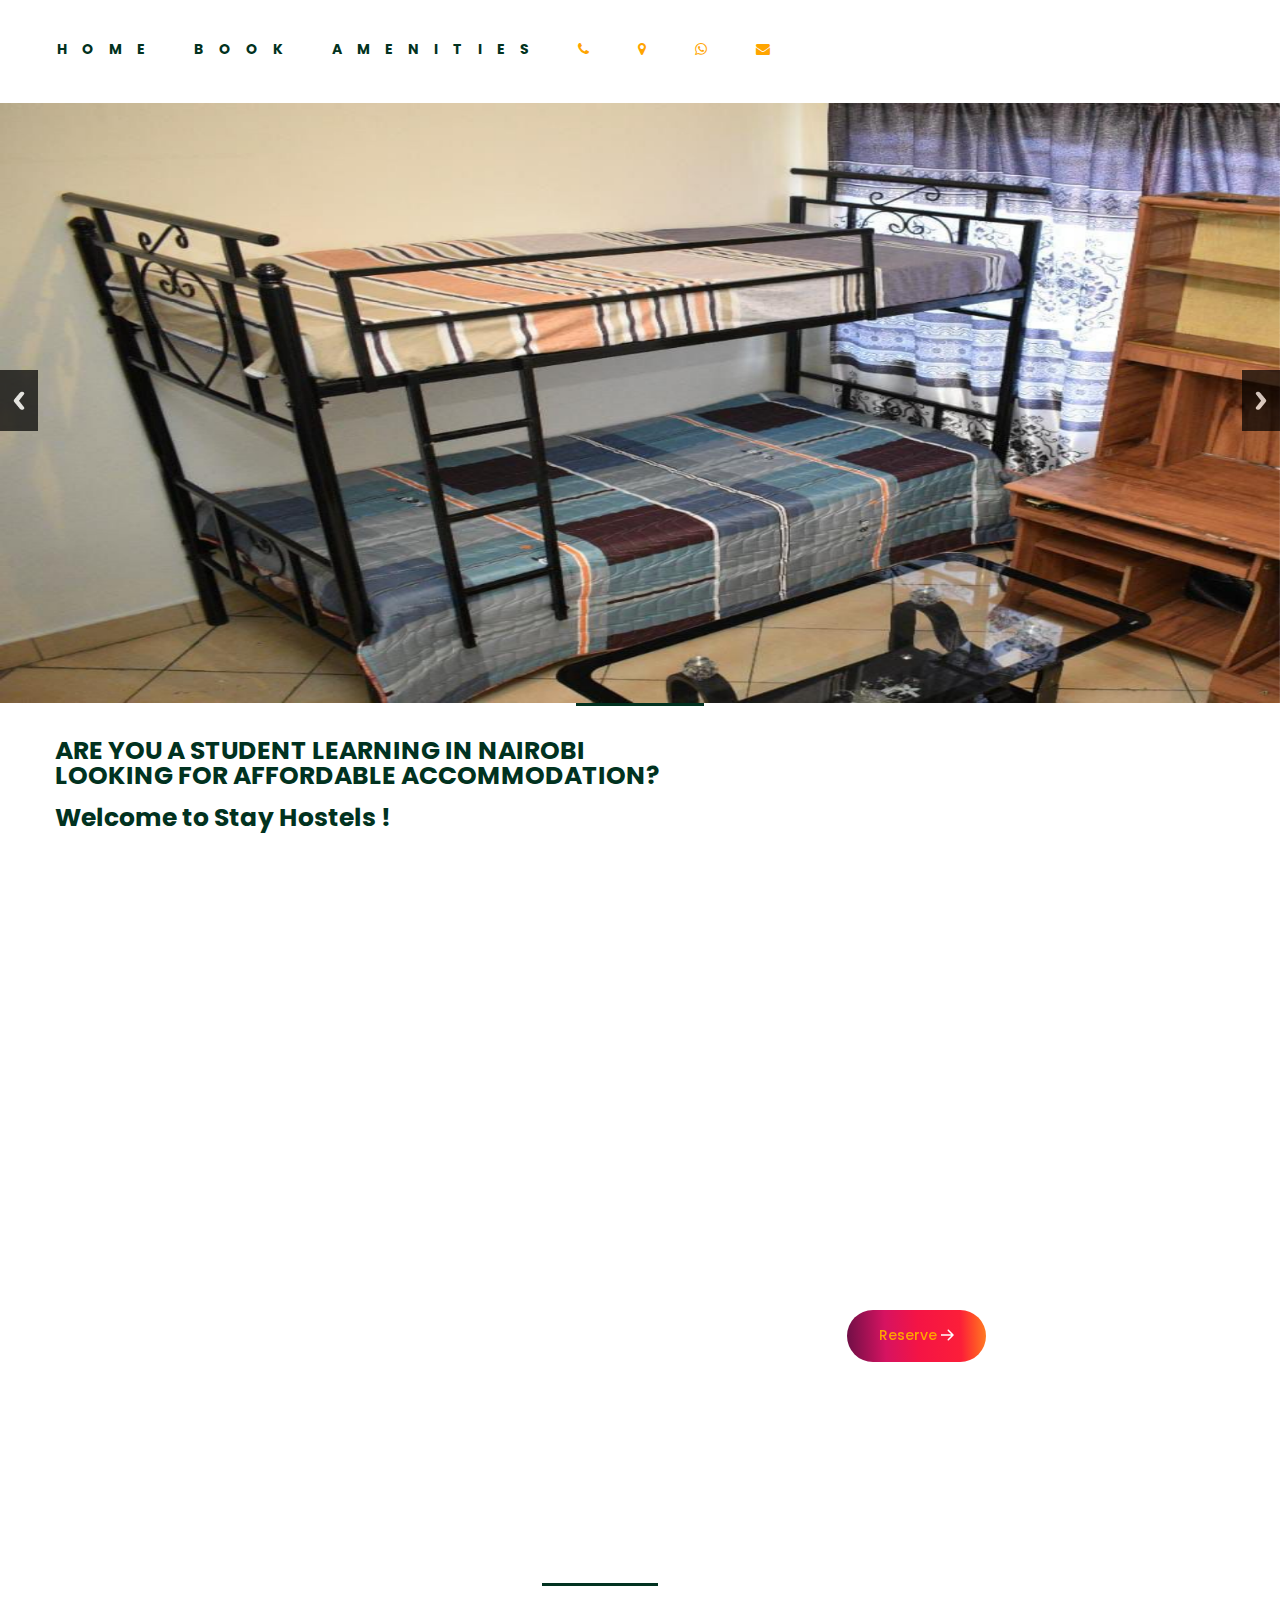
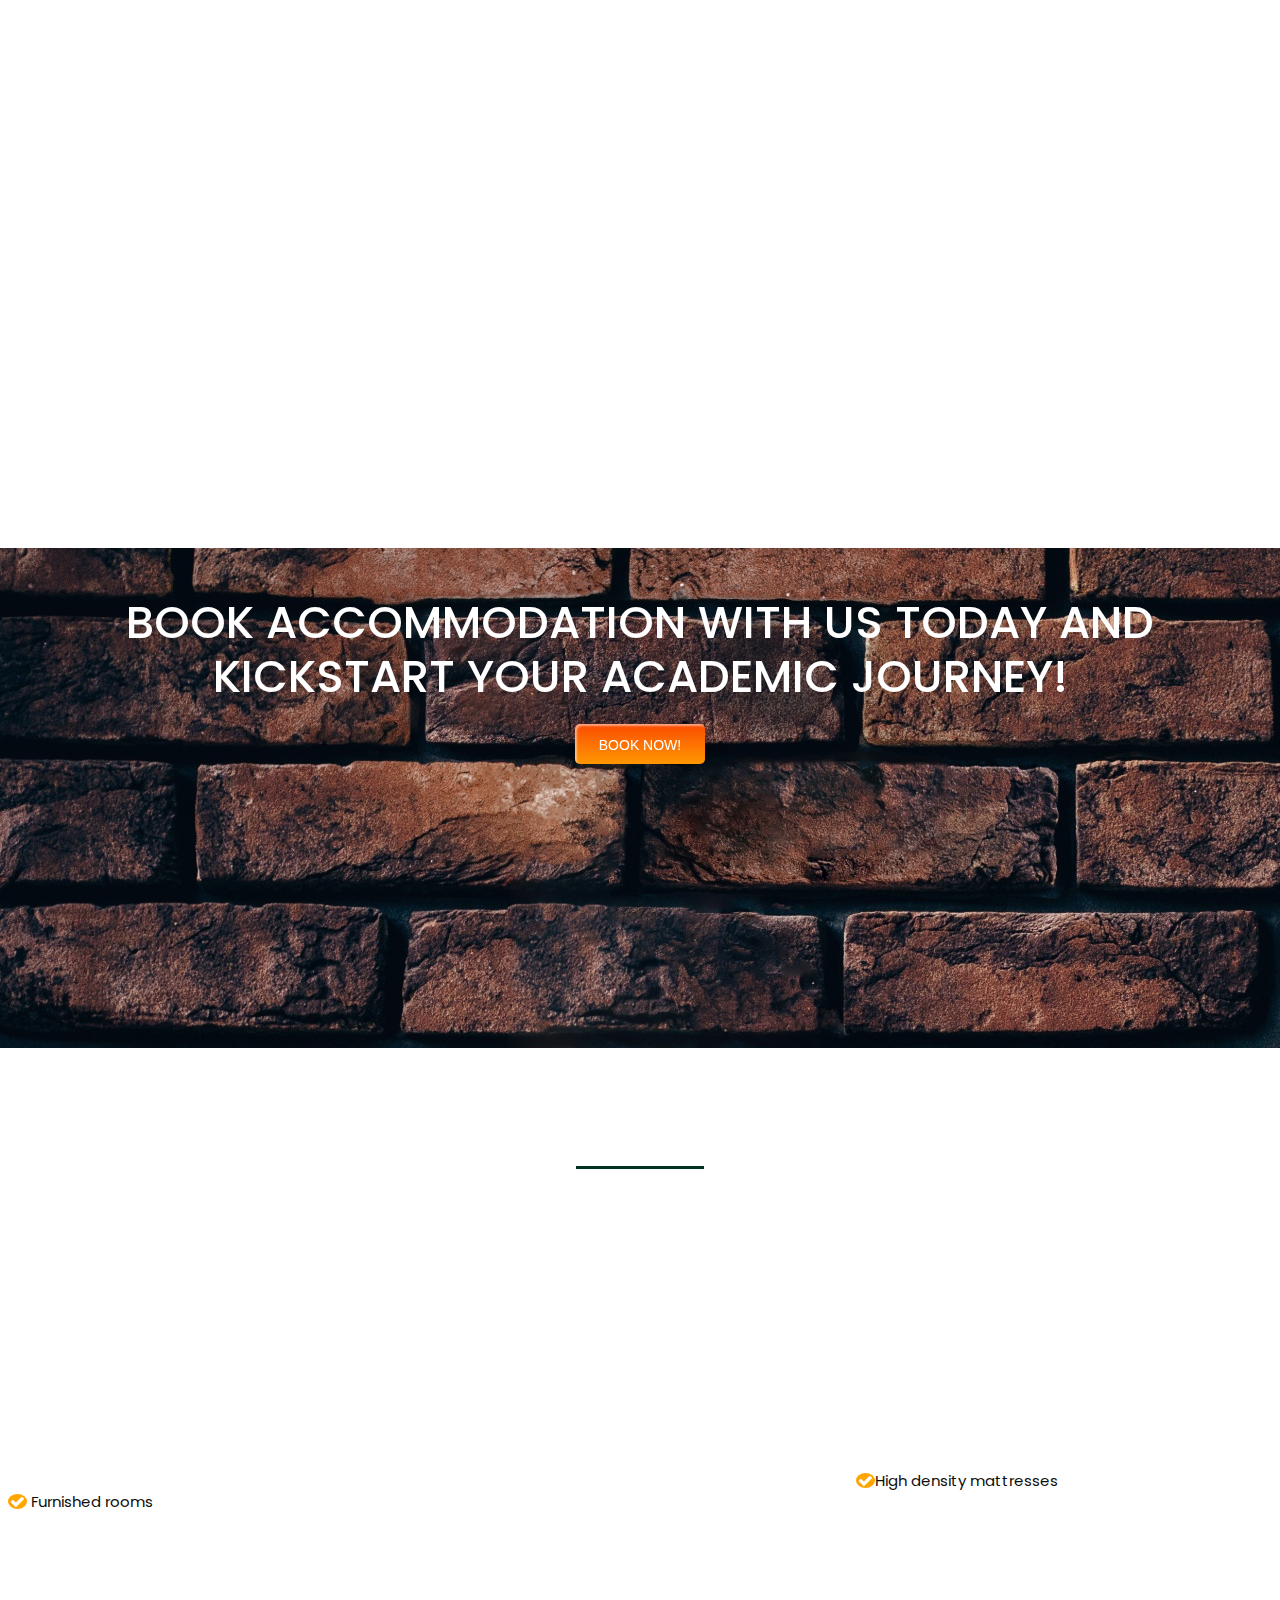
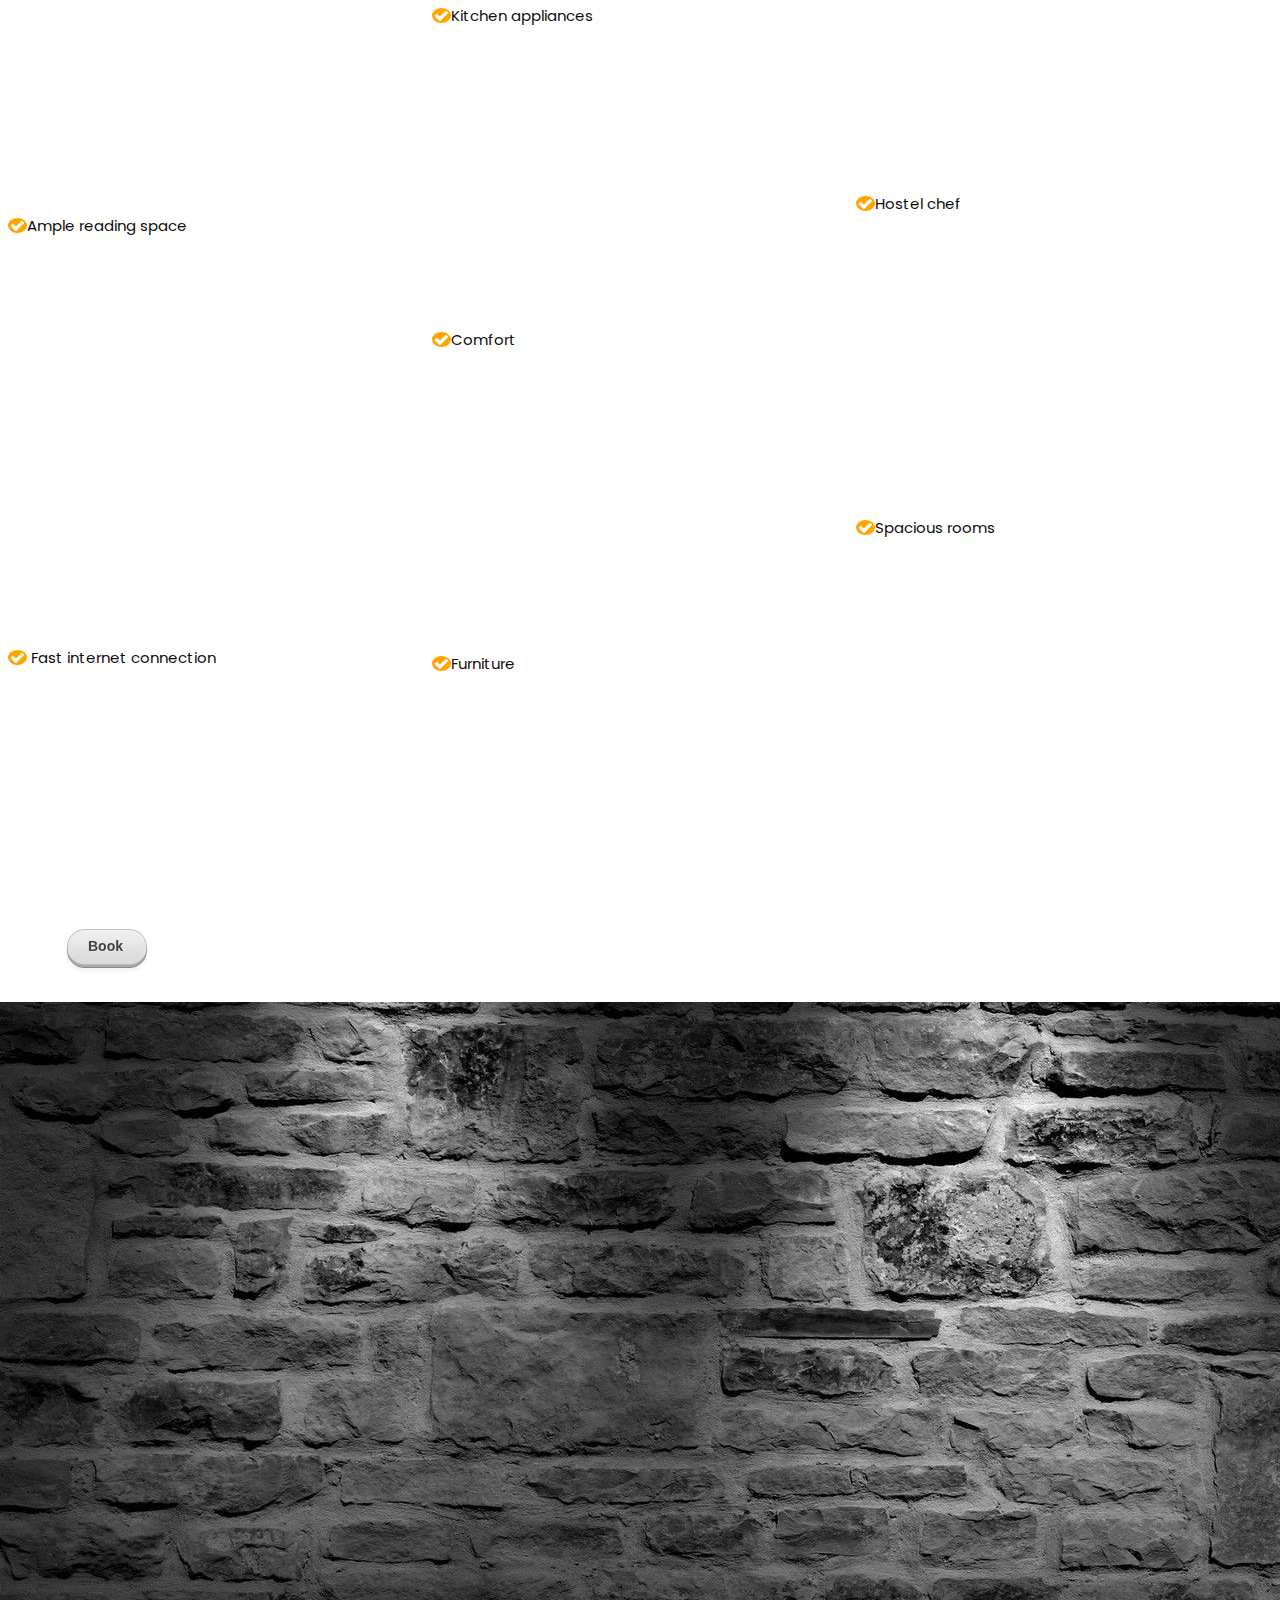
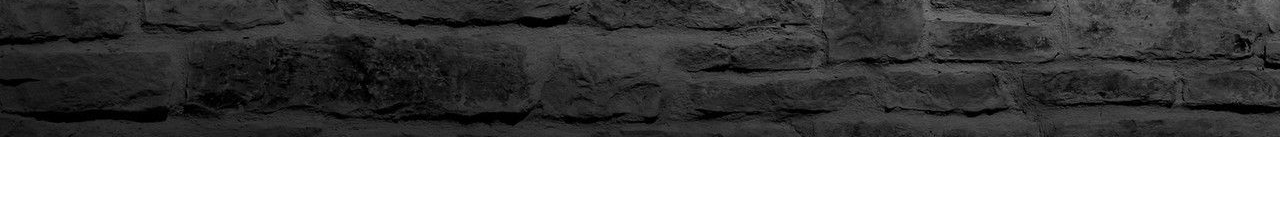
==== commit 8c434f44: "Update index.html" ====
--- a/index.html
+++ b/index.html
@@ -381,14 +381,8 @@
 					</li>
 					<li><a href="https://www.instagram.com/stayhostels/"><i class="fa fa-instagram"></i></a>
 					</li>
-										<li><a href="mailto:stayhostels@gmail.com"> <svg xmlns="http://www.w3.org/2000/svg" x="0px" y="0px" width="30" height="45" viewBox="0 0 48 48">
-						<path fill="#4caf50" d="M45,16.2l-5,2.75l-5,4.75L35,40h7c1.657,0,3-1.343,3-3V16.2z"></path>
-						<path fill="#1e88e5" d="M3,16.2l3.614,1.71L13,23.7V40H6c-1.657,0-3-1.343-3-3V16.2z"></path>
-						<polygon fill="#e53935" points="35,11.2 24,19.45 13,11.2 12,17 13,23.7 24,31.95 35,23.7 36,17"></polygon>
-						<path fill="#c62828" d="M3,12.298V16.2l10,7.5V11.2L9.876,8.859C9.132,8.301,8.228,8,7.298,8h0C4.924,8,3,9.924,3,12.298z"></path>
-						<path fill="#fbc02d" d="M45,12.298V16.2l-10,7.5V11.2l3.124-2.341C38.868,8.301,39.772,8,40.702,8h0C43.076,8,45,9.924,45,12.298z"></path>
-					
-					</svg> </a>  </li>
+					<li><a href="mailto:stayhostels@gmail.com"><i class="fa fa-envelope"></i></a>
+
 				</ul>
 					</ul>
 				<br>
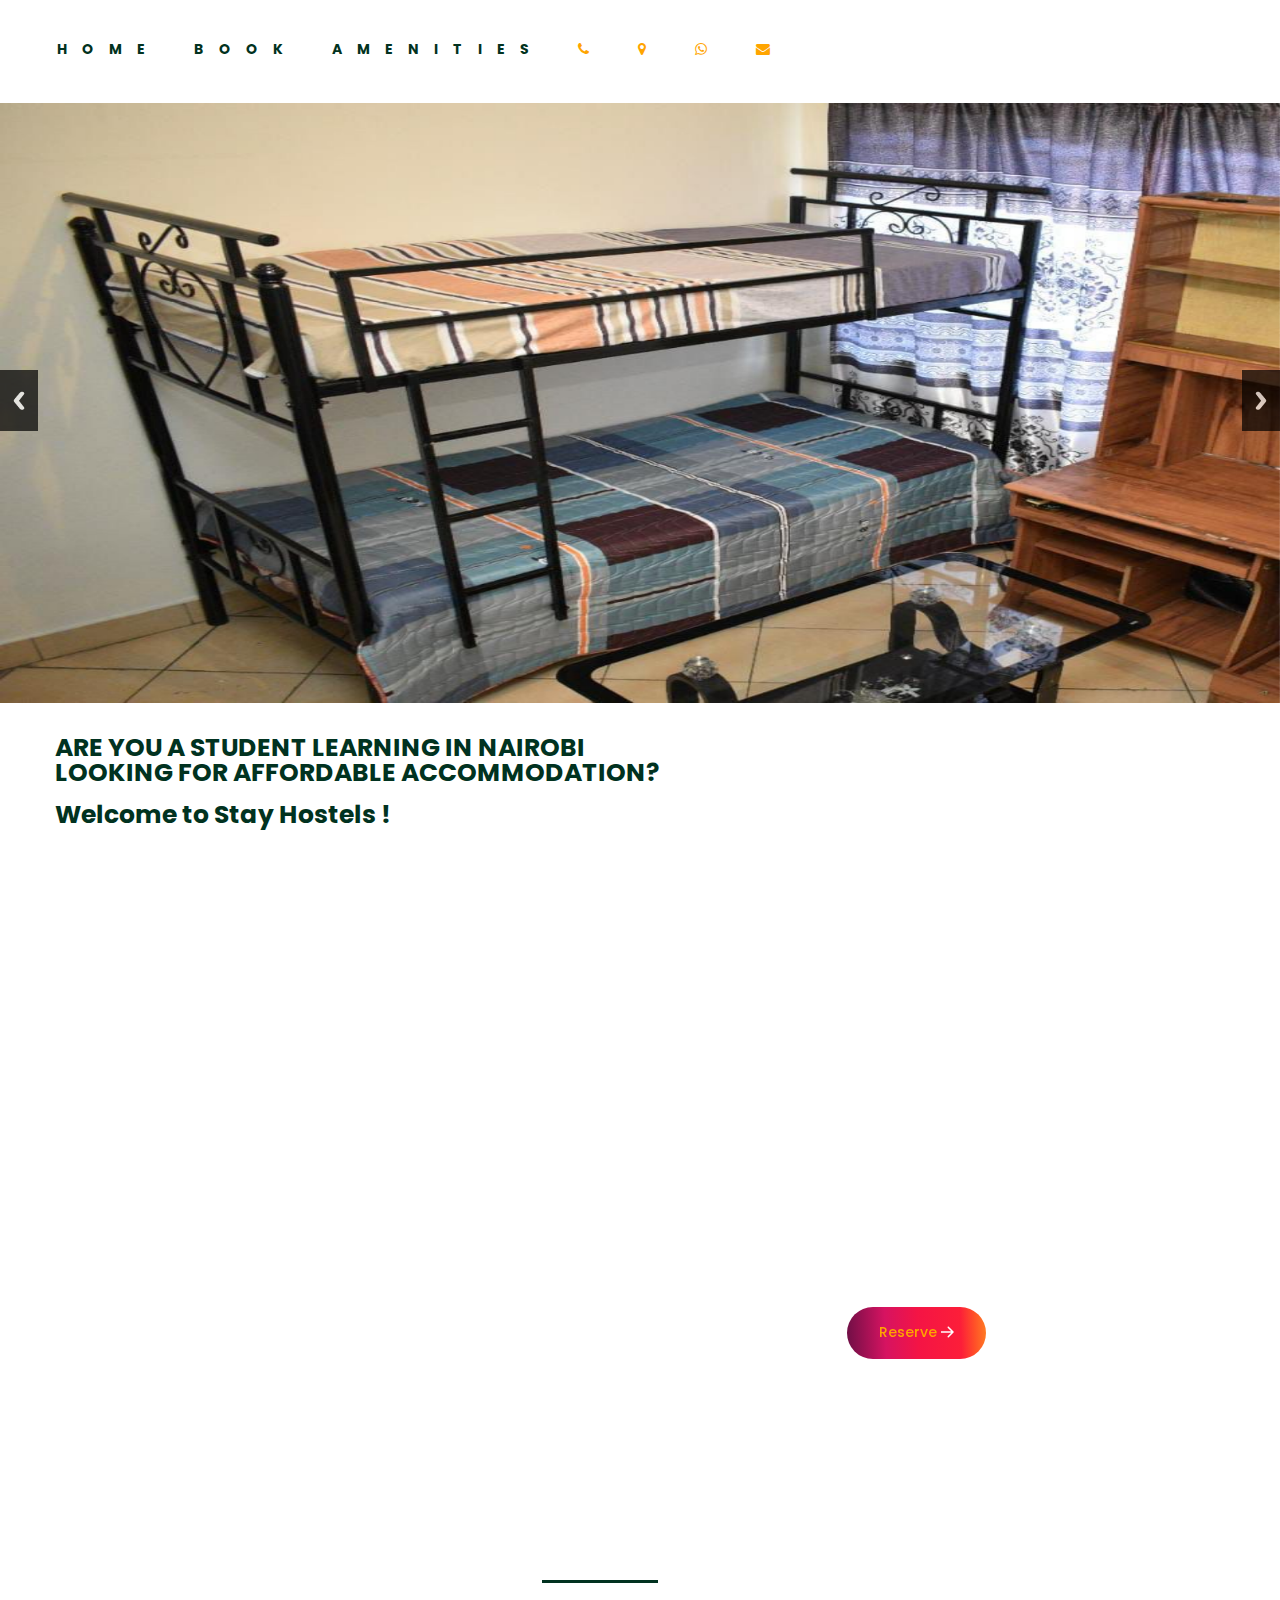
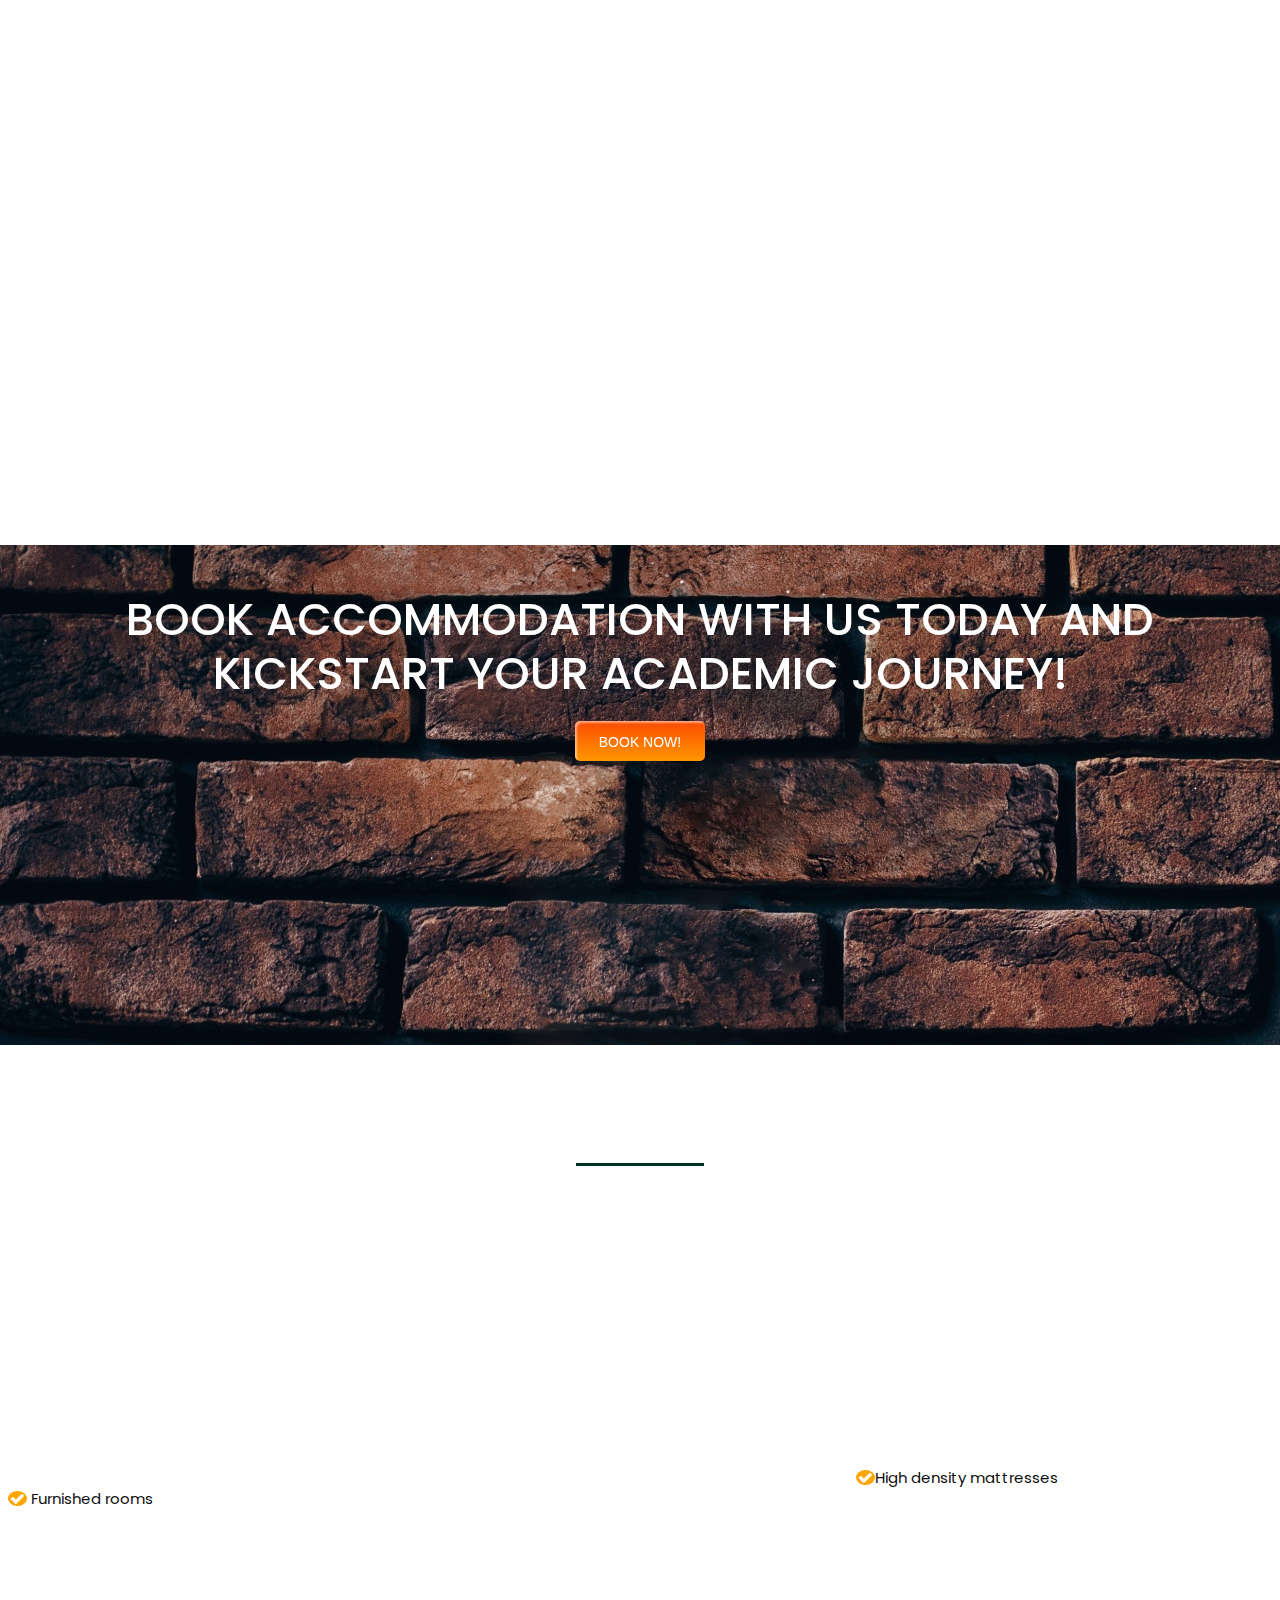
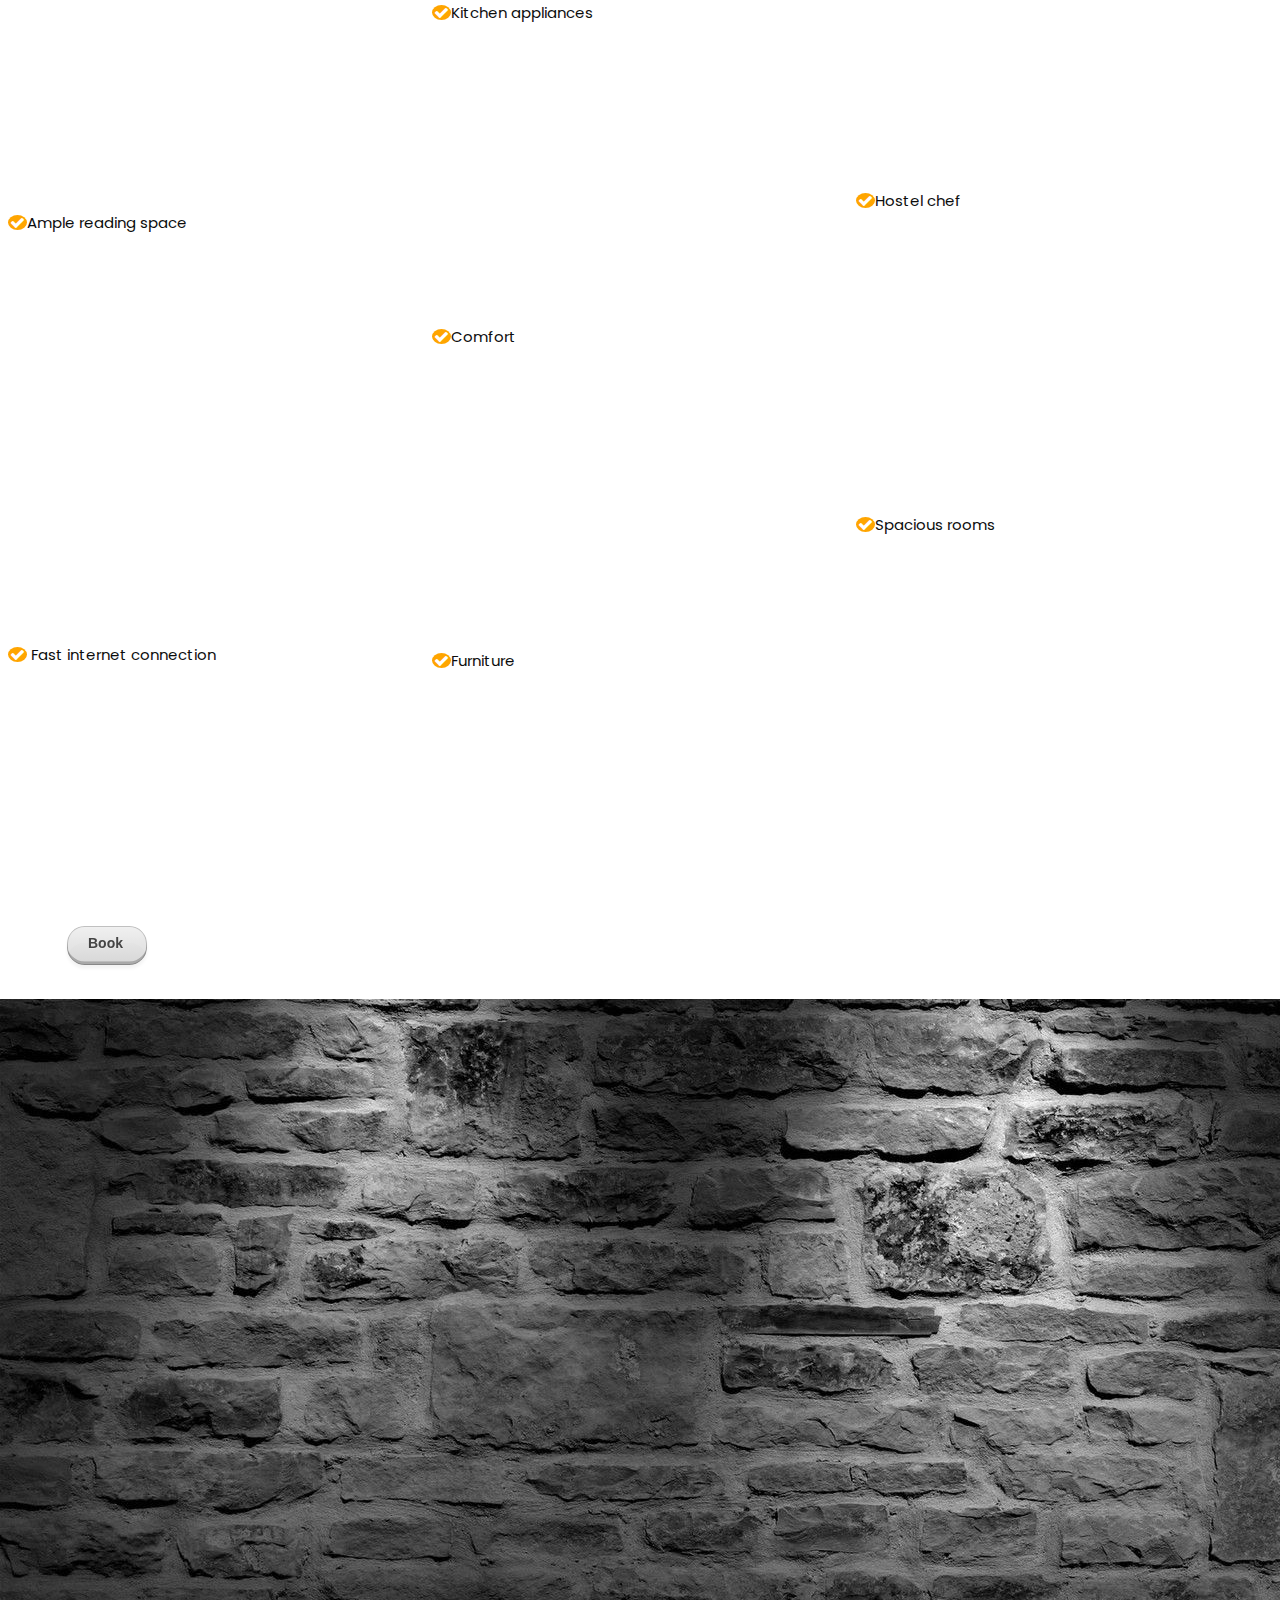
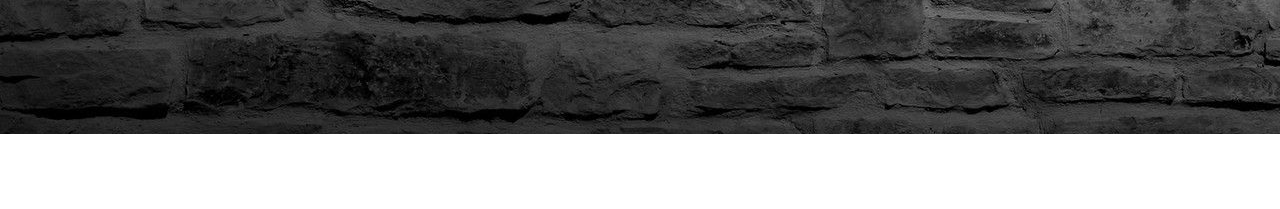
==== commit 9684b134: "Update index.html" ====
--- a/index.html
+++ b/index.html
@@ -116,7 +116,6 @@
 	<div class="clear"></div>
 </div>
 
-<div class="divider"></div>
 
 
 </div>
@@ -399,7 +398,7 @@
 				<br>
 				<br>
 				<br>
-				<span>Copyright &copy; 2023 Stay Hostels </span>
+				<span>Copyright &copy; 2024 Stay Hostels </span>
 			</div>
 		</div>
 	</div>
